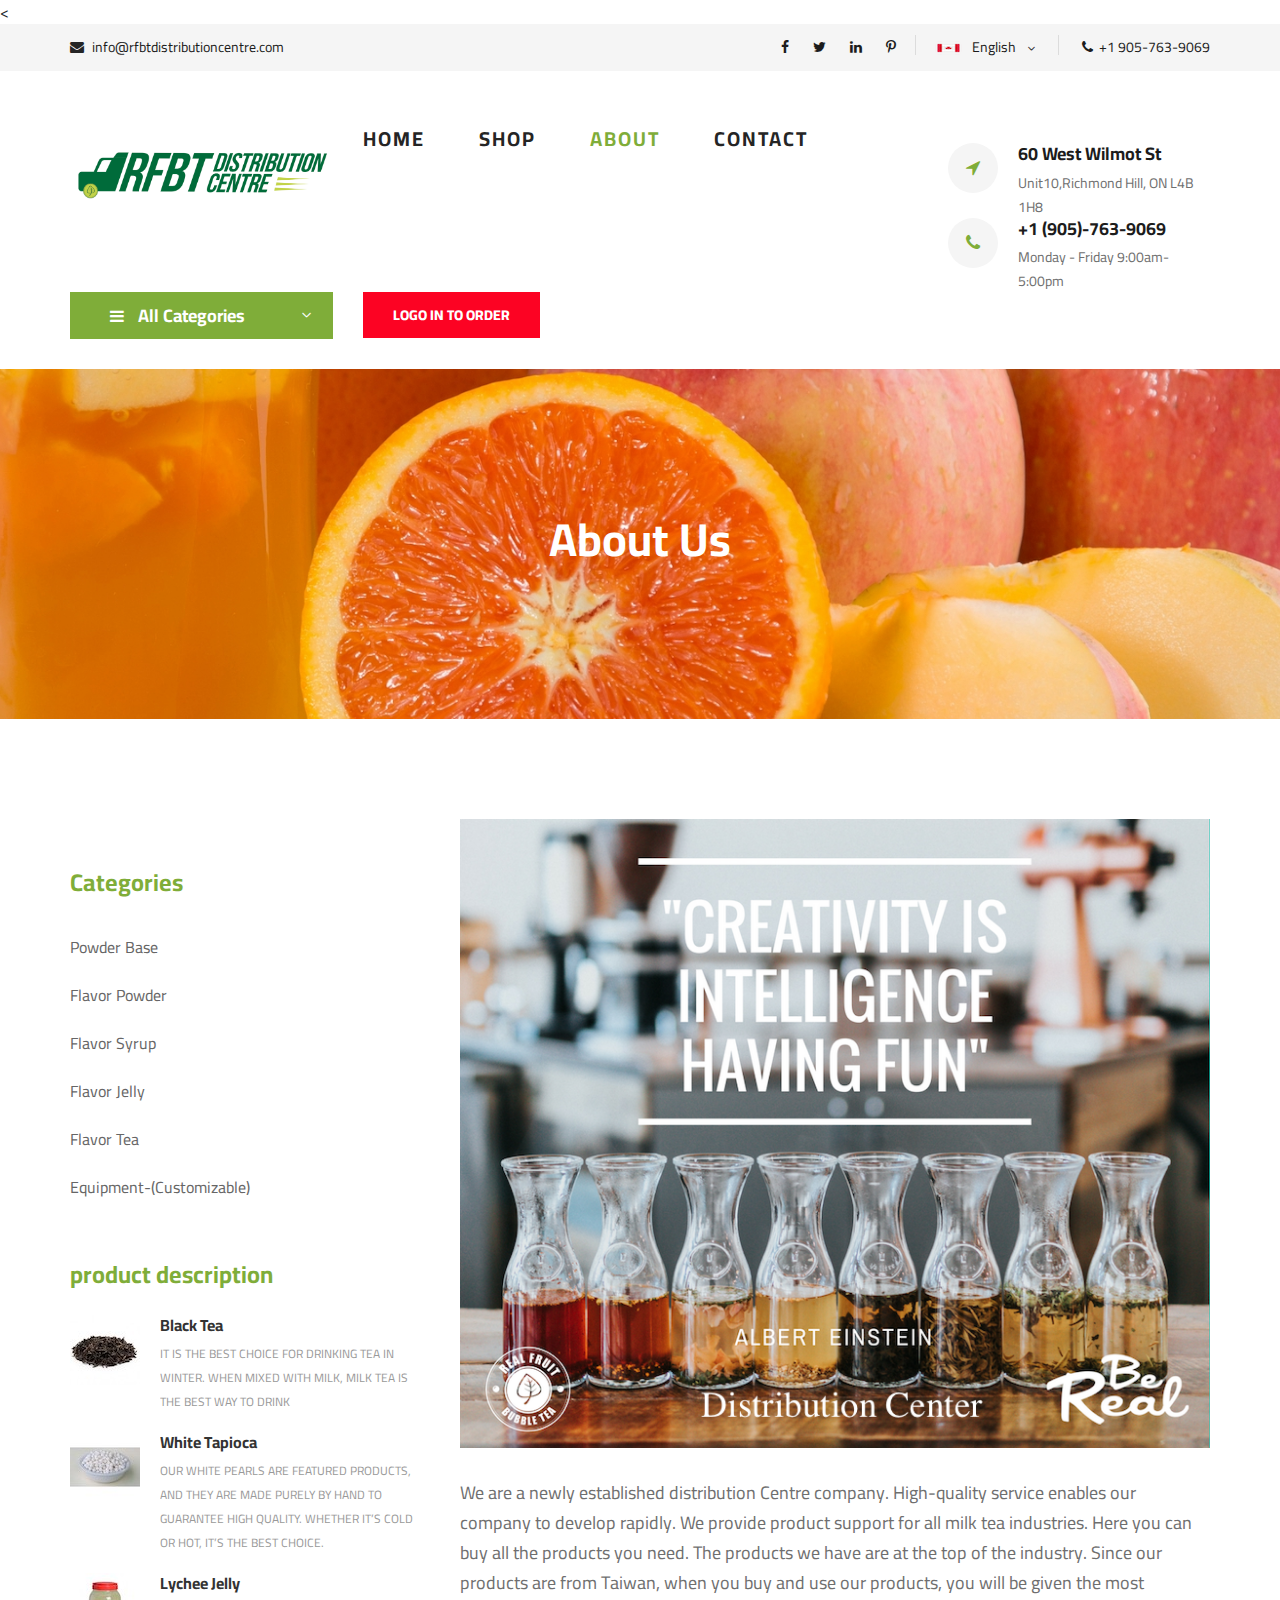
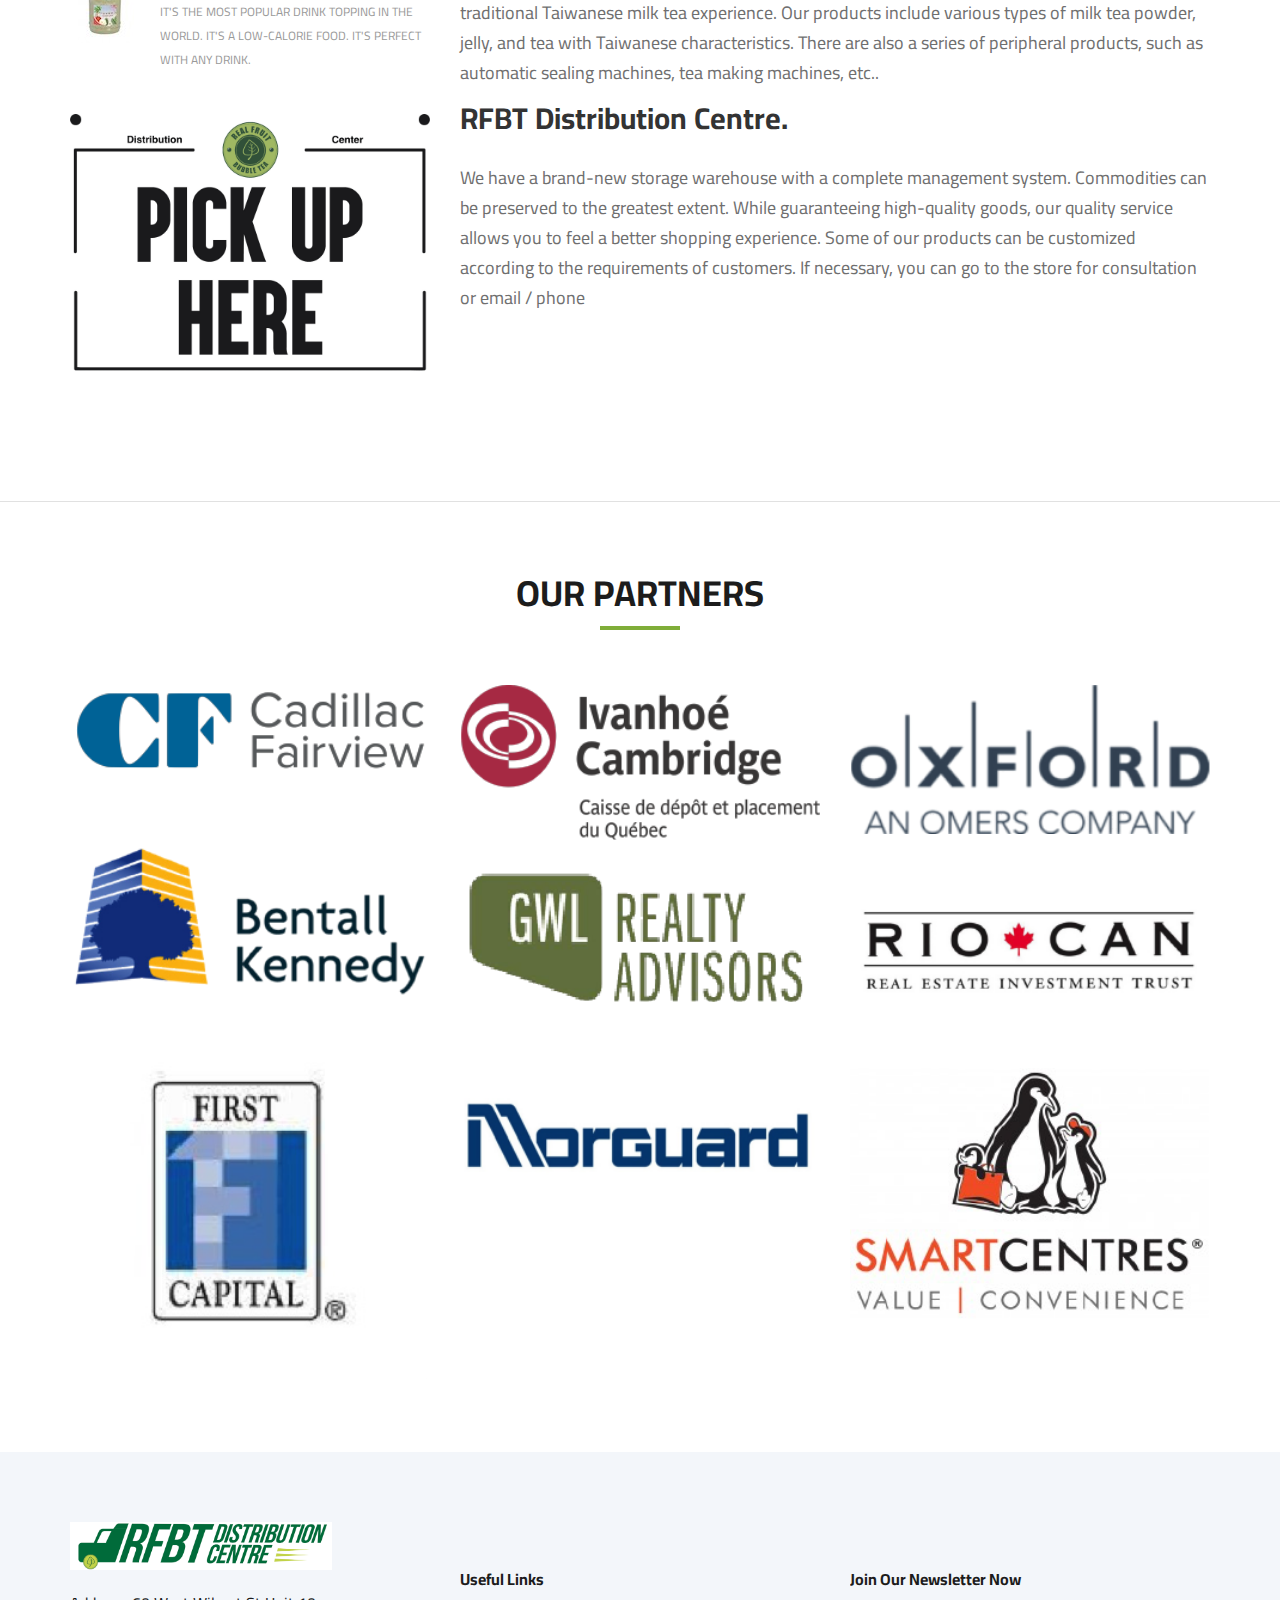
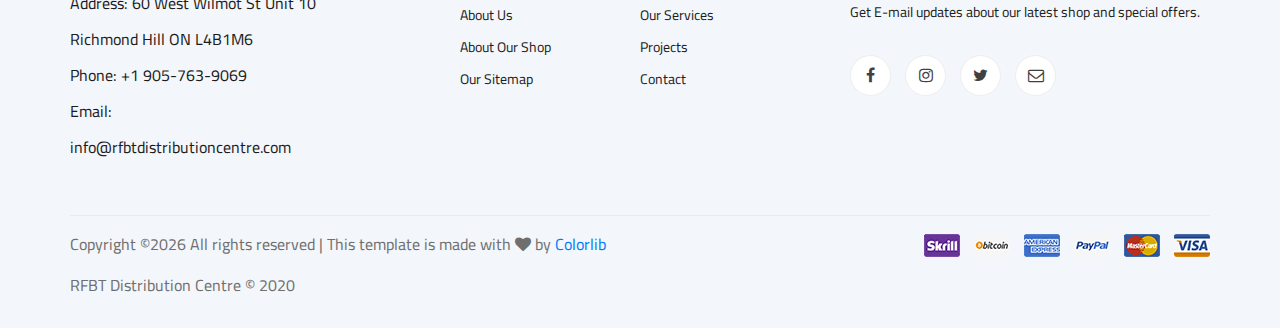
==== about.html @ a7e454bc "add new things" ====
<!DOCTYPE html>
<html lang="en">

<head>
    <meta charset="UTF-8">
    <meta name="description" content="Ogani Template">
    <meta name="keywords" content="Ogani, unica, creative, html">
    <meta name="viewport" content="width=device-width, initial-scale=1.0">
    <meta http-equiv="X-UA-Compatible" content="ie=edge">
    <title>About Us</title>

    <!-- Google Font -->
    <link href="https://fonts.googleapis.com/css2?family=Cairo:wght@200;300;400;600;900&display=swap" rel="stylesheet">
    <link rel="shortcut icon" href="./img/favicon.png">
    <!-- Css Styles -->
    <link rel="stylesheet" href="css/bootstrap.min.css" type="text/css">
    <link rel="stylesheet" href="css/font-awesome.min.css" type="text/css">
    <link rel="stylesheet" href="css/elegant-icons.css" type="text/css">
    <link rel="stylesheet" href="css/nice-select.css" type="text/css">
    <link rel="stylesheet" href="css/jquery-ui.min.css" type="text/css">
    <link rel="stylesheet" href="css/owl.carousel.min.css" type="text/css">
    <link rel="stylesheet" href="css/slicknav.min.css" type="text/css">
    <link rel="stylesheet" href="css/style.css" type="text/css">
</head>

<body>
<!-- Page Preloder -->
<div id="preloder">
    <div class="loader"></div>
</div>

<!-- Humberger Begin -->
< <div class="TopBar"></div>
<div class="humberger__menu__wrapper">
    <div class="humberger__menu__logo">
        <a href="#"><img src="img/Newlogo2.png" alt=""></a>
    </div>
    <!--        <div class="humberger__menu__cart">-->
    <!--            <ul>-->
    <!--                <li><a href="#"><i class="fa fa-heart"></i> <span>1</span></a></li>-->
    <!--                <li><a href="#"><i class="fa fa-shopping-bag"></i> <span>3</span></a></li>-->
    <!--            </ul>-->
    <!--            <div class="header__cart__price">item: <span>$0.00</span></div>-->
    <!--        </div>-->
    <div class="humberger__menu__widget">
        <div class="header__top__right__language">
            <img src="img/canada.png" alt="">
            <div>English</div>
            <!--                <span class="arrow_carrot-down"></span>-->
            <ul>
            </ul>
        </div>
        <div class="header__top__right__auth">
            <a href="tel:+1 905-763-9069"><i class="fa fa-phone"></i>+1 905-763-9069</a>
        </div>
        <div class="header__top__right__auth">
            <a href="#"><i class="fa fa-location-arrow"></i>60 West Wilmot St, Unit 10
                Richmond Hill, ON L4B 1H8</a>
        </div>
    </div>
    <nav class="humberger__menu__nav mobile-menu">
        <ul>
            <br>
            <li><a href="./index.html">Home</a></li>
            <li><a href="./shop-grid.html">Shop</a>
                <ul class="header__menu__dropdown">
                    <li><a href="./shop-grid.html">Powder Base</a></li>
                    <li><a href="./flavor-powder.html">Flavor Powder</a></li>
                    <li><a href="./flavor-syrup.html">Flavor Syrup</a></li>
                    <li><a href="./flavor-jelly.html">Flavor Jelly</a></li>
                    <li><a href="./flavor-tea.html">Flavor Tea</a></li>
                    <li><a href="./equipment.html">Equipment-(Customizable)</a></li>
                </ul>
            </li>
            <li class="active"><a href="about.html">About</a></li>
            <li><a href="./contact.html">Contact</a></li>
        </ul>
    </nav>
    <div id="mobile-menu-wrap"></div>
    <div class="header__top__right__social">
        <a href="#"><i class="fa fa-facebook"></i></a>
        <a href="#"><i class="fa fa-twitter"></i></a>
        <a href="#"><i class="fa fa-linkedin"></i></a>
        <a href="#"><i class="fa fa-pinterest-p"></i></a>
    </div>
    <div class="humberger__menu__contact">
        <ul>
            <li><i class="fa fa-envelope"></i> info@rfbtdistributioncentre.com</li>
        </ul>
    </div>
</div>
<!-- Humberger End -->

<!-- Header Section Begin -->
<header class="header">
    <div class="header__top">
        <div class="container">
            <div class="row">
                <div class="col-lg-6">
                    <div class="header__top__left">
                        <ul>
                            <a href="mailto:info@rfbtdistributioncentre.com?"><li><i class="fa fa-envelope"></i>
                                info@rfbtdistributioncentre.com</li></a>
                        </ul>
                    </div>
                </div>
                <div class="col-lg-6">
                    <div class="header__top__right">
                        <div class="header__top__right__social">
                            <a href="#"><i class="fa fa-facebook"></i></a>
                            <a href="#"><i class="fa fa-twitter"></i></a>
                            <a href="#"><i class="fa fa-linkedin"></i></a>
                            <a href="#"><i class="fa fa-pinterest-p"></i></a>
                        </div>
                        <div class="header__top__right__language">
                            <img src="img/canada.png" alt="">
                            <div>English</div>
                            <span class="arrow_carrot-down"></span>
                            <ul>
                                <!--                                    <li><a href="#">Chinese</a></li>-->
                                <li><a href="#">English</a></li>
                                <!--                                    <li><a href="#">French</a></li>-->
                            </ul>
                        </div>
                        <div class="header__top__right__auth">
                            <a href="#"><i class="fa fa-phone"></i>+1 905-763-9069</a>
                        </div>
                    </div>
                </div>
            </div>
        </div>
    </div>
    <div class="container">
        <div class="row">
            <div class="col-lg-3">
                <div class="header__logo">
                    <a href="./index.html"><img src="img/Newlogo2.png" alt=""></a>
                </div>
            </div>
            <div class="col-lg-6">
                <nav class="header__menu">
                    <ul>
                        <br>
                        <li><a href="./index.html">Home</a></li>
                        <li><a href="./shop-grid.html">Shop</a>
                            <ul class="header__menu__dropdown">
                                <li><a href="./shop-grid.html">Powder Base</a></li>
                                <li><a href="./flavor-powder.html">Flavor Powder</a></li>
                                <li><a href="./flavor-syrup.html">Flavor Syrup</a></li>
                                <li><a href="./flavor-jelly.html">Flavor Jelly</a></li>
                                <li><a href="./flavor-tea.html">Flavor Tea</a></li>
                                <li><a href="./equipment.html">Equipment-(Customizable)</a></li>
                            </ul>
                        </li>
                        <li class="active"><a href="./about.html">About</a></li>
                        <li><a href="./contact.html">Contact</a></li>
                    </ul>
                </nav>
            </div>
            <div class="col-lg-3">
                <!--                    <div class="header__cart">-->
                <!--                        <ul>-->
                <!--                            <li><a href="#"><i class="fa fa-heart"></i> <span>0</span></a></li>-->
                <!--                            <li><a href="#"><i class="fa fa-shopping-bag"></i> <span>0</span></a></li>-->
                <!--                        </ul>-->
                <!--                        <div class="header__cart__price">item: <span>$0.00</span></div>-->
                <!--                    </div>-->
                <br>
                <br>
                <br>
                <div class="hero__search__phone">
                    <div class="hero__search__phone__icon">
                        <i class="fa fa-location-arrow"></i>
                    </div>
                    <div class="hero__search__phone__text">
                        <h5>60 West Wilmot St</h5>
                        <span>Unit10,Richmond Hill, ON L4B 1H8</span>
                    </div>
                    <div class="hero__search__phone">
                        <div class="hero__search__phone__icon">
                            <i class="fa fa-phone"></i>
                        </div>
                        <div class="hero__search__phone__text">
                            <a href="tel:+1 905-763-9069"><h5>+1 (905)-763-9069</h5></a>
                            <span>Monday - Friday 9:00am-5:00pm</span>
                        </div>
                    </div>
                </div>
            </div>
        </div>
        <div class="humberger__open">
            <i class="fa fa-bars"></i>
        </div>
    </div>
</header>
<!-- Hero Section Begin -->
<section class="hero hero-normal">
    <div class="container">
        <div class="row">
            <div class="col-lg-3">
                <div class="hero__categories">
                    <div class="hero__categories__all">
                        <i class="fa fa-bars"></i>
                        <span>All Categories</span>
                    </div>
                    <ul>
                        <li><a href="./shop-grid.html">Powder Base</a></li>
                        <li><a href="./flavor-powder.html">Flavor Powder</a></li>
                        <li><a href="./flavor-syrup.html">Flavor Syrup</a></li>
                        <li><a href="./flavor-jelly.html">Flavor Jelly</a></li>
                        <li><a href="./flavor-tea.html">Flavor Tea</a></li>
                        <li><a href="./equipment.html">Equipment-(Customizable)</a></li>
                    </ul>
                </div>
            </div>
            <div class="col-lg-9">
                <div class="hero__search">
                    <!--                        <a href="#"><img src="img/teagarnd100.jpg" alt=""></a>-->
                    <!--                        <div class="hero__search__form">-->
                    <!--                            <form action="#">-->
                    <!--                                <div class="hero__search__categories">-->
                    <!--                                    All Categories-->
                    <!--                                    <span class="arrow_carrot-down"></span>-->
                    <!--                                </div>-->
                    <!--                                <input type="text" placeholder="What do yo u need?">-->
                    <!--                                <button type="submit" class="site-btn">SEARCH</button>-->
                    <!--                            </form>-->
                    <!--                        </div>-->
                    <!--                    <div class="hero__search__phone">-->
                    <!--                        <div class="hero__search__phone__icon">-->
                    <!--                            <i class="fa fa-phone"></i>-->
                    <!--                        </div>-->
                    <!--                        <div class="hero__search__phone__text">-->
                    <!--                            <h5>+1 905-763-9069</h5>-->
                    <!--                            <span>Mon-Fri | 9:00-17:00</span>-->
                    <!--                        </div>-->
                    <!--                    </div>-->
                    <div class="hero__search">
                        <a href="http://realfruitbubbleteamerchandise.rfbtpos.com/index.php?route=account/login"><button type="submit" class="site-btn">Logo in to order</button></a>
                    </div>
                </div>
            </div>
        </div>
    </div>
</section>
<!-- Hero Section End -->


<!-- Blog Details Hero Begin -->
<section class="blog-details-hero set-bg" data-setbg="img/blog/details/IMG_7411.jpg">
    <div class="container">
        <div class="row">
            <div class="col-lg-12">
                <div class="blog__details__hero__text">
                    <h2>About Us</h2>
<!--                    <ul>-->
<!--                        <li>By Michael Scofield</li>-->
<!--                        <li>January 14, 2019</li>-->
<!--                        <li>8 Comments</li>-->
<!--                    </ul>-->
                </div>
            </div>
        </div>
    </div>
</section>
<!-- Blog Details Hero End -->

<!-- Blog Details Section Begin -->
<section class="blog-details spad">
    <div class="container">
        <div class="row">
            <div class="col-lg-4 col-md-5 order-md-1 order-2">
                <div class="blog__sidebar">
<!--                    <div class="blog__sidebar__search">-->
<!--                        <form action="#">-->
<!--                            <input type="text" placeholder="Search...">-->
<!--                            <button type="submit"><span class="icon_search"></span></button>-->
<!--                        </form>-->
<!--                    </div>-->
                    <div class="blog__sidebar__item">
                        <h4>Categories</h4>
                        <ul>
                            <li><a href="./shop-grid.html">Powder Base</a></li>
                            <li><a href="./flavor-powder.html">Flavor Powder</a></li>
                            <li><a href="./flavor-syrup.html">Flavor Syrup</a></li>
                            <li><a href="./flavor-jelly.html">Flavor Jelly</a></li>
                            <li><a href="./flavor-tea.html">Flavor Tea</a></li>
                            <li><a href="./equipment.html">Equipment-(Customizable)</a></li>
                        </ul>
                    </div>
                    <div class="blog__sidebar__item">
                        <h4>product description</h4>
                        <div class="blog__sidebar__recent">
                            <a href="#" class="blog__sidebar__recent__item">
                                <div class="blog__sidebar__recent__item__pic">
                                    <img src="img/blog/sidebar/BLACKTEALEAVES-70.jpg" alt="">
                                </div>
                                <div class="blog__sidebar__recent__item__text">
                                    <h6>Black Tea</h6>
<!--                                    <h6>Black Tea <br /> Protect The Liver</h6>-->
                                    <span>It is the best choice for drinking tea in winter. When mixed with milk, milk tea is the best way to drink</span>
                                </div>
                            </a>
                            <a href="#" class="blog__sidebar__recent__item">
                                <div class="blog__sidebar__recent__item__pic">
                                    <img src="img/blog/sidebar/white_tapioca-70.jpg" alt="">
                                </div>
                                <div class="blog__sidebar__recent__item__text">
                                    <h6>White Tapioca</h6>
                                    <span>Our white pearls are featured products, and they are made purely by hand to guarantee high quality. Whether it’s cold or hot, it’s the best choice.</span>
                                </div>
                            </a>
                            <a href="#" class="blog__sidebar__recent__item">
                                <div class="blog__sidebar__recent__item__pic">
                                    <img src="img/blog/sidebar/lychee_jelly-70.jpg" alt="">
                                </div>
                                <div class="blog__sidebar__recent__item__text">
                                    <h6>Lychee Jelly</h6>
                                    <span>It's the most popular drink topping in the world. It's a low-calorie food. It's perfect with any drink.</span>
                                </div>
                            </a>
                            <br>
                            <div>
                                <img src="img/pick-up.jpeg">
                            </div>


                        </div>
                    </div>
                </div>
            </div>
            <div class="col-lg-8 col-md-7 order-md-1 order-1">
                <div class="blog__details__text">
                    <img src="img/blog/details/Creativity.png" alt="">
                    <p>We are a newly established distribution Centre company. High-quality service enables our company to develop rapidly.
                        We provide product support for all milk tea industries. Here you can buy all the products you need.
                        The products we have are at the top of the industry. Since our products are from Taiwan,
                        when you buy and use our products, you will be given the most traditional Taiwanese milk tea experience.
                        Our products include various types of milk tea powder, jelly, and tea with Taiwanese characteristics.
                        There are also a series of peripheral products, such as automatic sealing machines, tea making machines,
                        etc..</p>
                    <h3>RFBT Distribution Centre.</h3>
                    <p>We have a brand-new storage warehouse with a complete management system.
                        Commodities can be preserved to the greatest extent. While guaranteeing high-quality goods, our quality service allows you to feel a better shopping experience.
                        Some of our products can be customized according to the requirements of customers.
                        If necessary, you can go to the store for consultation or email / phone</p>
                </div>
            </div>
        </div>
    </div>
</section>
<!-- Blog Details Section End -->

<!-- Related Blog Section Begin -->
<section class="related-blog spad">
    <div class="container">
        <div class="row">
            <div class="col-lg-12">
                <div class="section-title related-blog-title">
                    <h2>OUR PARTNERS</h2>
                </div>
            </div>
        </div>
        <div class="row">
            <div class="col-lg-4 col-md-4 col-sm-6">
                <div class="blog__item">
                    <div class="blog__item__pic">
                        <img src="img/blog/logo-cf.png" alt="">
                    </div>
                    <br>
                    <br>
                    <br>
                    <div class="blog__item__pic">
                        <img src="img/blog/logo-bentall.png" alt="">
                    </div>
                    <br>
                    <div class="blog__item__pic">
                        <img src="img/blog/logo-first.png" alt="">
                    </div>
                </div>
            </div>
            <div class="col-lg-4 col-md-4 col-sm-6">
                <div class="blog__item">
                    <div class="blog__item__pic">
                        <img src="img/blog/logo-ivan.png" alt="">
                    </div>
                    <br>
                    <div class="blog__item__pic">
                        <img src="img/blog/logo-gwl.png" alt="">
                    </div>
                    <br>
                    <br>
                    <br>
                    <div class="blog__item__pic">
                        <img src="img/blog/logo-mor.png" alt="">
                    </div>
                </div>
            </div>
            <div class="col-lg-4 col-md-4 col-sm-6">
                <div class="blog__item">
                    <div class="blog__item__pic">
                        <img src="img/blog/logo-ox.png" alt="">
                    </div>
                    <br>
                    <br>
                    <br>
                    <div class="blog__item__pic">
                        <img src="img/blog/logo-rio.png" alt="">
                    </div>
                    <br>
                    <br>
                    <br>
                    <div class="blog__item__pic">
                        <img src="img/blog/logo-smart.png" alt="">
                    </div>
                </div>
            </div>
        </div>
    </div>
</section>
<!-- Related Blog Section End -->

<!-- Footer Section Begin -->
<footer class="footer spad">
    <div class="container">
        <div class="row">
            <div class="col-lg-3 col-md-6 col-sm-6">
                <div class="footer__about">
                    <div class="footer__about__logo">
                        <a href="./index.html"><img src="img/Newlogo2.png" alt=""></a>
                    </div>
                    <ul>
                        <li>Address: 60 West Wilmot St  Unit 10 Richmond Hill ON L4B1M6</li>
                        <li>Phone: +1 905-763-9069</li>
                        <li>Email: info@rfbtdistributioncentre.com</li>
                    </ul>
                </div>
            </div>
            <div class="col-lg-4 col-md-6 col-sm-6 offset-lg-1">
                <div class="footer__widget">
                    <br>
                    <br>
                    <h6>Useful Links</h6>
                    <ul>
                        <li><a href="./about.html">About Us</a></li>
                        <li><a href="./shop-grid.html">About Our Shop</a></li>
                        <!--                            <li><a href="#">Delivery infomation</a></li>-->
                        <li><a href="./contact.html">Our Sitemap</a></li>
                    </ul>
                    <ul>
                        <li><a href="./index.html">Our Services</a></li>
                        <li><a href="./shop-grid.html">Projects</a></li>
                        <li><a href="./contact.html">Contact</a></li>
                    </ul>
                </div>
            </div>
            <div class="col-lg-4 col-md-12">
                <div class="footer__widget">
                    <br>
                    <br>
                    <h6>Join Our Newsletter Now</h6>
                    <p>Get E-mail updates about our latest shop and special offers.</p>
                    <!--                        <form action="#">-->
                    <!--                            <input type="text" placeholder="Enter your mail">-->
                    <!--                            <button type="submit" class="site-btn">Subscribe</button>-->
                    <!--                        </form>-->
                    <div class="footer__widget__social">
                        <a href="#"><i class="fa fa-facebook"></i></a>
                        <a href="#"><i class="fa fa-instagram"></i></a>
                        <a href="#"><i class="fa fa-twitter"></i></a>
                        <a href="mailto:info@rfbtdistributioncentre.com?"><i class="fa fa-envelope-o"></i></a>
                    </div>
                </div>
            </div>
        </div>
        <div class="row">
            <div class="col-lg-12">
                <div class="footer__copyright">
                    <div class="footer__copyright__text"><p><!-- Link back to Colorlib can't be removed. Template is licensed under CC BY 3.0. -->
                        Copyright &copy;<script>document.write(new Date().getFullYear());</script> All rights reserved | This template is made with <i class="fa fa-heart" aria-hidden="true"></i> by <a href="https://colorlib.com" target="_blank">Colorlib</a>
                        <!-- Link back to Colorlib can't be removed. Template is licensed under CC BY 3.0. --></p><p>RFBT Distribution Centre &copy; 2020</p></div>
                    <div class="footer__copyright__payment"><img src="img/payment-item.png" alt=""></div>
                </div>
            </div>
        </div>
    </div>
</footer>
<!-- Footer Section End -->

<!-- Js Plugins -->
<script src="js/jquery-3.3.1.min.js"></script>
<script src="js/bootstrap.min.js"></script>
<script src="js/jquery.nice-select.min.js"></script>
<script src="js/jquery-ui.min.js"></script>
<script src="js/jquery.slicknav.js"></script>
<script src="js/mixitup.min.js"></script>
<script src="js/owl.carousel.min.js"></script>
<script src="js/main.js"></script>



</body>

</html>
---- css/elegant-icons.css ----
@font-face {
	font-family: 'ElegantIcons';
	src:url('../fonts/ElegantIcons.eot');
	src:url('../fonts/ElegantIcons.eot?#iefix') format('embedded-opentype'),
		url('../fonts/ElegantIcons.woff') format('woff'),
		url('../fonts/ElegantIcons.ttf') format('truetype'),
		url('../fonts/ElegantIcons.svg#ElegantIcons') format('svg');
	font-weight: normal;
	font-style: normal;
}

/* Use the following CSS code if you want to use data attributes for inserting your icons */
[data-icon]:before {
	font-family: 'ElegantIcons';
	content: attr(data-icon);
	speak: none;
	font-weight: normal;
	font-variant: normal;
	text-transform: none;
	line-height: 1;
	-webkit-font-smoothing: antialiased;
	-moz-osx-font-smoothing: grayscale;
}

/* Use the following CSS code if you want to have a class per icon */
/*
Instead of a list of all class selectors,
you can use the generic selector below, but it's slower:
[class*="your-class-prefix"] {
*/
.arrow_up, .arrow_down, .arrow_left, .arrow_right, .arrow_left-up, .arrow_right-up, .arrow_right-down, .arrow_left-down, .arrow-up-down, .arrow_up-down_alt, .arrow_left-right_alt, .arrow_left-right, .arrow_expand_alt2, .arrow_expand_alt, .arrow_condense, .arrow_expand, .arrow_move, .arrow_carrot-up, .arrow_carrot-down, .arrow_carrot-left, .arrow_carrot-right, .arrow_carrot-2up, .arrow_carrot-2down, .arrow_carrot-2left, .arrow_carrot-2right, .arrow_carrot-up_alt2, .arrow_carrot-down_alt2, .arrow_carrot-left_alt2, .arrow_carrot-right_alt2, .arrow_carrot-2up_alt2, .arrow_carrot-2down_alt2, .arrow_carrot-2left_alt2, .arrow_carrot-2right_alt2, .arrow_triangle-up, .arrow_triangle-down, .arrow_triangle-left, .arrow_triangle-right, .arrow_triangle-up_alt2, .arrow_triangle-down_alt2, .arrow_triangle-left_alt2, .arrow_triangle-right_alt2, .arrow_back, .icon_minus-06, .icon_plus, .icon_close, .icon_check, .icon_minus_alt2, .icon_plus_alt2, .icon_close_alt2, .icon_check_alt2, .icon_zoom-out_alt, .icon_zoom-in_alt, .icon_search, .icon_box-empty, .icon_box-selected, .icon_minus-box, .icon_plus-box, .icon_box-checked, .icon_circle-empty, .icon_circle-slelected, .icon_stop_alt2, .icon_stop, .icon_pause_alt2, .icon_pause, .icon_menu, .icon_menu-square_alt2, .icon_menu-circle_alt2, .icon_ul, .icon_ol, .icon_adjust-horiz, .icon_adjust-vert, .icon_document_alt, .icon_documents_alt, .icon_pencil, .icon_pencil-edit_alt, .icon_pencil-edit, .icon_folder-alt, .icon_folder-open_alt, .icon_folder-add_alt, .icon_info_alt, .icon_error-oct_alt, .icon_error-circle_alt, .icon_error-triangle_alt, .icon_question_alt2, .icon_question, .icon_comment_alt, .icon_chat_alt, .icon_vol-mute_alt, .icon_volume-low_alt, .icon_volume-high_alt, .icon_quotations, .icon_quotations_alt2, .icon_clock_alt, .icon_lock_alt, .icon_lock-open_alt, .icon_key_alt, .icon_cloud_alt, .icon_cloud-upload_alt, .icon_cloud-download_alt, .icon_image, .icon_images, .icon_lightbulb_alt, .icon_gift_alt, .icon_house_alt, .icon_genius, .icon_mobile, .icon_tablet, .icon_laptop, .icon_desktop, .icon_camera_alt, .icon_mail_alt, .icon_cone_alt, .icon_ribbon_alt, .icon_bag_alt, .icon_creditcard, .icon_cart_alt, .icon_paperclip, .icon_tag_alt, .icon_tags_alt, .icon_trash_alt, .icon_cursor_alt, .icon_mic_alt, .icon_compass_alt, .icon_pin_alt, .icon_pushpin_alt, .icon_map_alt, .icon_drawer_alt, .icon_toolbox_alt, .icon_book_alt, .icon_calendar, .icon_film, .icon_table, .icon_contacts_alt, .icon_headphones, .icon_lifesaver, .icon_piechart, .icon_refresh, .icon_link_alt, .icon_link, .icon_loading, .icon_blocked, .icon_archive_alt, .icon_heart_alt, .icon_star_alt, .icon_star-half_alt, .icon_star, .icon_star-half, .icon_tools, .icon_tool, .icon_cog, .icon_cogs, .arrow_up_alt, .arrow_down_alt, .arrow_left_alt, .arrow_right_alt, .arrow_left-up_alt, .arrow_right-up_alt, .arrow_right-down_alt, .arrow_left-down_alt, .arrow_condense_alt, .arrow_expand_alt3, .arrow_carrot_up_alt, .arrow_carrot-down_alt, .arrow_carrot-left_alt, .arrow_carrot-right_alt, .arrow_carrot-2up_alt, .arrow_carrot-2dwnn_alt, .arrow_carrot-2left_alt, .arrow_carrot-2right_alt, .arrow_triangle-up_alt, .arrow_triangle-down_alt, .arrow_triangle-left_alt, .arrow_triangle-right_alt, .icon_minus_alt, .icon_plus_alt, .icon_close_alt, .icon_check_alt, .icon_zoom-out, .icon_zoom-in, .icon_stop_alt, .icon_menu-square_alt, .icon_menu-circle_alt, .icon_document, .icon_documents, .icon_pencil_alt, .icon_folder, .icon_folder-open, .icon_folder-add, .icon_folder_upload, .icon_folder_download, .icon_info, .icon_error-circle, .icon_error-oct, .icon_error-triangle, .icon_question_alt, .icon_comment, .icon_chat, .icon_vol-mute, .icon_volume-low, .icon_volume-high, .icon_quotations_alt, .icon_clock, .icon_lock, .icon_lock-open, .icon_key, .icon_cloud, .icon_cloud-upload, .icon_cloud-download, .icon_lightbulb, .icon_gift, .icon_house, .icon_camera, .icon_mail, .icon_cone, .icon_ribbon, .icon_bag, .icon_cart, .icon_tag, .icon_tags, .icon_trash, .icon_cursor, .icon_mic, .icon_compass, .icon_pin, .icon_pushpin, .icon_map, .icon_drawer, .icon_toolbox, .icon_book, .icon_contacts, .icon_archive, .icon_heart, .icon_profile, .icon_group, .icon_grid-2x2, .icon_grid-3x3, .icon_music, .icon_pause_alt, .icon_phone, .icon_upload, .icon_download, .social_facebook, .social_twitter, .social_pinterest, .social_googleplus, .social_tumblr, .social_tumbleupon, .social_wordpress, .social_instagram, .social_dribbble, .social_vimeo, .social_linkedin, .social_rss, .social_deviantart, .social_share, .social_myspace, .social_skype, .social_youtube, .social_picassa, .social_googledrive, .social_flickr, .social_blogger, .social_spotify, .social_delicious, .social_facebook_circle, .social_twitter_circle, .social_pinterest_circle, .social_googleplus_circle, .social_tumblr_circle, .social_stumbleupon_circle, .social_wordpress_circle, .social_instagram_circle, .social_dribbble_circle, .social_vimeo_circle, .social_linkedin_circle, .social_rss_circle, .social_deviantart_circle, .social_share_circle, .social_myspace_circle, .social_skype_circle, .social_youtube_circle, .social_picassa_circle, .social_googledrive_alt2, .social_flickr_circle, .social_blogger_circle, .social_spotify_circle, .social_delicious_circle, .social_facebook_square, .social_twitter_square, .social_pinterest_square, .social_googleplus_square, .social_tumblr_square, .social_stumbleupon_square, .social_wordpress_square, .social_instagram_square, .social_dribbble_square, .social_vimeo_square, .social_linkedin_square, .social_rss_square, .social_deviantart_square, .social_share_square, .social_myspace_square, .social_skype_square, .social_youtube_square, .social_picassa_square, .social_googledrive_square, .social_flickr_square, .social_blogger_square, .social_spotify_square, .social_delicious_square, .icon_printer, .icon_calulator, .icon_building, .icon_floppy, .icon_drive, .icon_search-2, .icon_id, .icon_id-2, .icon_puzzle, .icon_like, .icon_dislike, .icon_mug, .icon_currency, .icon_wallet, .icon_pens, .icon_easel, .icon_flowchart, .icon_datareport, .icon_briefcase, .icon_shield, .icon_percent, .icon_globe, .icon_globe-2, .icon_target, .icon_hourglass, .icon_balance, .icon_rook, .icon_printer-alt, .icon_calculator_alt, .icon_building_alt, .icon_floppy_alt, .icon_drive_alt, .icon_search_alt, .icon_id_alt, .icon_id-2_alt, .icon_puzzle_alt, .icon_like_alt, .icon_dislike_alt, .icon_mug_alt, .icon_currency_alt, .icon_wallet_alt, .icon_pens_alt, .icon_easel_alt, .icon_flowchart_alt, .icon_datareport_alt, .icon_briefcase_alt, .icon_shield_alt, .icon_percent_alt, .icon_globe_alt, .icon_clipboard {
	font-family: 'ElegantIcons';
	speak: none;
	font-style: normal;
	font-weight: normal;
	font-variant: normal;
	text-transform: none;
	line-height: 1;
	-webkit-font-smoothing: antialiased;
}
.arrow_up:before {
	content: "\21";
}
.arrow_down:before {
	content: "\22";
}
.arrow_left:before {
	content: "\23";
}
.arrow_right:before {
	content: "\24";
}
.arrow_left-up:before {
	content: "\25";
}
.arrow_right-up:before {
	content: "\26";
}
.arrow_right-down:before {
	content: "\27";
}
.arrow_left-down:before {
	content: "\28";
}
.arrow-up-down:before {
	content: "\29";
}
.arrow_up-down_alt:before {
	content: "\2a";
}
.arrow_left-right_alt:before {
	content: "\2b";
}
.arrow_left-right:before {
	content: "\2c";
}
.arrow_expand_alt2:before {
	content: "\2d";
}
.arrow_expand_alt:before {
	content: "\2e";
}
.arrow_condense:before {
	content: "\2f";
}
.arrow_expand:before {
	content: "\30";
}
.arrow_move:before {
	content: "\31";
}
.arrow_carrot-up:before {
	content: "\32";
}
.arrow_carrot-down:before {
	content: "\33";
}
.arrow_carrot-left:before {
	content: "\34";
}
.arrow_carrot-right:before {
	content: "\35";
}
.arrow_carrot-2up:before {
	content: "\36";
}
.arrow_carrot-2down:before {
	content: "\37";
}
.arrow_carrot-2left:before {
	content: "\38";
}
.arrow_carrot-2right:before {
	content: "\39";
}
.arrow_carrot-up_alt2:before {
	content: "\3a";
}
.arrow_carrot-down_alt2:before {
	content: "\3b";
}
.arrow_carrot-left_alt2:before {
	content: "\3c";
}
.arrow_carrot-right_alt2:before {
	content: "\3d";
}
.arrow_carrot-2up_alt2:before {
	content: "\3e";
}
.arrow_carrot-2down_alt2:before {
	content: "\3f";
}
.arrow_carrot-2left_alt2:before {
	content: "\40";
}
.arrow_carrot-2right_alt2:before {
	content: "\41";
}
.arrow_triangle-up:before {
	content: "\42";
}
.arrow_triangle-down:before {
	content: "\43";
}
.arrow_triangle-left:before {
	content: "\44";
}
.arrow_triangle-right:before {
	content: "\45";
}
.arrow_triangle-up_alt2:before {
	content: "\46";
}
.arrow_triangle-down_alt2:before {
	content: "\47";
}
.arrow_triangle-left_alt2:before {
	content: "\48";
}
.arrow_triangle-right_alt2:before {
	content: "\49";
}
.arrow_back:before {
	content: "\4a";
}
.icon_minus-06:before {
	content: "\4b";
}
.icon_plus:before {
	content: "\4c";
}
.icon_close:before {
	content: "\4d";
}
.icon_check:before {
	content: "\4e";
}
.icon_minus_alt2:before {
	content: "\4f";
}
.icon_plus_alt2:before {
	content: "\50";
}
.icon_close_alt2:before {
	content: "\51";
}
.icon_check_alt2:before {
	content: "\52";
}
.icon_zoom-out_alt:before {
	content: "\53";
}
.icon_zoom-in_alt:before {
	content: "\54";
}
.icon_search:before {
	content: "\55";
}
.icon_box-empty:before {
	content: "\56";
}
.icon_box-selected:before {
	content: "\57";
}
.icon_minus-box:before {
	content: "\58";
}
.icon_plus-box:before {
	content: "\59";
}
.icon_box-checked:before {
	content: "\5a";
}
.icon_circle-empty:before {
	content: "\5b";
}
.icon_circle-slelected:before {
	content: "\5c";
}
.icon_stop_alt2:before {
	content: "\5d";
}
.icon_stop:before {
	content: "\5e";
}
.icon_pause_alt2:before {
	content: "\5f";
}
.icon_pause:before {
	content: "\60";
}
.icon_menu:before {
	content: "\61";
}
.icon_menu-square_alt2:before {
	content: "\62";
}
.icon_menu-circle_alt2:before {
	content: "\63";
}
.icon_ul:before {
	content: "\64";
}
.icon_ol:before {
	content: "\65";
}
.icon_adjust-horiz:before {
	content: "\66";
}
.icon_adjust-vert:before {
	content: "\67";
}
.icon_document_alt:before {
	content: "\68";
}
.icon_documents_alt:before {
	content: "\69";
}
.icon_pencil:before {
	content: "\6a";
}
.icon_pencil-edit_alt:before {
	content: "\6b";
}
.icon_pencil-edit:before {
	content: "\6c";
}
.icon_folder-alt:before {
	content: "\6d";
}
.icon_folder-open_alt:before {
	content: "\6e";
}
.icon_folder-add_alt:before {
	content: "\6f";
}
.icon_info_alt:before {
	content: "\70";
}
.icon_error-oct_alt:before {
	content: "\71";
}
.icon_error-circle_alt:before {
	content: "\72";
}
.icon_error-triangle_alt:before {
	content: "\73";
}
.icon_question_alt2:before {
	content: "\74";
}
.icon_question:before {
	content: "\75";
}
.icon_comment_alt:before {
	content: "\76";
}
.icon_chat_alt:before {
	content: "\77";
}
.icon_vol-mute_alt:before {
	content: "\78";
}
.icon_volume-low_alt:before {
	content: "\79";
}
.icon_volume-high_alt:before {
	content: "\7a";
}
.icon_quotations:before {
	content: "\7b";
}
.icon_quotations_alt2:before {
	content: "\7c";
}
.icon_clock_alt:before {
	content: "\7d";
}
.icon_lock_alt:before {
	content: "\7e";
}
.icon_lock-open_alt:before {
	content: "\e000";
}
.icon_key_alt:before {
	content: "\e001";
}
.icon_cloud_alt:before {
	content: "\e002";
}
.icon_cloud-upload_alt:before {
	content: "\e003";
}
.icon_cloud-download_alt:before {
	content: "\e004";
}
.icon_image:before {
	content: "\e005";
}
.icon_images:before {
	content: "\e006";
}
.icon_lightbulb_alt:before {
	content: "\e007";
}
.icon_gift_alt:before {
	content: "\e008";
}
.icon_house_alt:before {
	content: "\e009";
}
.icon_genius:before {
	content: "\e00a";
}
.icon_mobile:before {
	content: "\e00b";
}
.icon_tablet:before {
	content: "\e00c";
}
.icon_laptop:before {
	content: "\e00d";
}
.icon_desktop:before {
	content: "\e00e";
}
.icon_camera_alt:before {
	content: "\e00f";
}
.icon_mail_alt:before {
	content: "\e010";
}
.icon_cone_alt:before {
	content: "\e011";
}
.icon_ribbon_alt:before {
	content: "\e012";
}
.icon_bag_alt:before {
	content: "\e013";
}
.icon_creditcard:before {
	content: "\e014";
}
.icon_cart_alt:before {
	content: "\e015";
}
.icon_paperclip:before {
	content: "\e016";
}
.icon_tag_alt:before {
	content: "\e017";
}
.icon_tags_alt:before {
	content: "\e018";
}
.icon_trash_alt:before {
	content: "\e019";
}
.icon_cursor_alt:before {
	content: "\e01a";
}
.icon_mic_alt:before {
	content: "\e01b";
}
.icon_compass_alt:before {
	content: "\e01c";
}
.icon_pin_alt:before {
	content: "\e01d";
}
.icon_pushpin_alt:before {
	content: "\e01e";
}
.icon_map_alt:before {
	content: "\e01f";
}
.icon_drawer_alt:before {
	content: "\e020";
}
.icon_toolbox_alt:before {
	content: "\e021";
}
.icon_book_alt:before {
	content: "\e022";
}
.icon_calendar:before {
	content: "\e023";
}
.icon_film:before {
	content: "\e024";
}
.icon_table:before {
	content: "\e025";
}
.icon_contacts_alt:before {
	content: "\e026";
}
.icon_headphones:before {
	content: "\e027";
}
.icon_lifesaver:before {
	content: "\e028";
}
.icon_piechart:before {
	content: "\e029";
}
.icon_refresh:before {
	content: "\e02a";
}
.icon_link_alt:before {
	content: "\e02b";
}
.icon_link:before {
	content: "\e02c";
}
.icon_loading:before {
	content: "\e02d";
}
.icon_blocked:before {
	content: "\e02e";
}
.icon_archive_alt:before {
	content: "\e02f";
}
.icon_heart_alt:before {
	content: "\e030";
}
.icon_star_alt:before {
	content: "\e031";
}
.icon_star-half_alt:before {
	content: "\e032";
}
.icon_star:before {
	content: "\e033";
}
.icon_star-half:before {
	content: "\e034";
}
.icon_tools:before {
	content: "\e035";
}
.icon_tool:before {
	content: "\e036";
}
.icon_cog:before {
	content: "\e037";
}
.icon_cogs:before {
	content: "\e038";
}
.arrow_up_alt:before {
	content: "\e039";
}
.arrow_down_alt:before {
	content: "\e03a";
}
.arrow_left_alt:before {
	content: "\e03b";
}
.arrow_right_alt:before {
	content: "\e03c";
}
.arrow_left-up_alt:before {
	content: "\e03d";
}
.arrow_right-up_alt:before {
	content: "\e03e";
}
.arrow_right-down_alt:before {
	content: "\e03f";
}
.arrow_left-down_alt:before {
	content: "\e040";
}
.arrow_condense_alt:before {
	content: "\e041";
}
.arrow_expand_alt3:before {
	content: "\e042";
}
.arrow_carrot_up_alt:before {
	content: "\e043";
}
.arrow_carrot-down_alt:before {
	content: "\e044";
}
.arrow_carrot-left_alt:before {
	content: "\e045";
}
.arrow_carrot-right_alt:before {
	content: "\e046";
}
.arrow_carrot-2up_alt:before {
	content: "\e047";
}
.arrow_carrot-2dwnn_alt:before {
	content: "\e048";
}
.arrow_carrot-2left_alt:before {
	content: "\e049";
}
.arrow_carrot-2right_alt:before {
	content: "\e04a";
}
.arrow_triangle-up_alt:before {
	content: "\e04b";
}
.arrow_triangle-down_alt:before {
	content: "\e04c";
}
.arrow_triangle-left_alt:before {
	content: "\e04d";
}
.arrow_triangle-right_alt:before {
	content: "\e04e";
}
.icon_minus_alt:before {
	content: "\e04f";
}
.icon_plus_alt:before {
	content: "\e050";
}
.icon_close_alt:before {
	content: "\e051";
}
.icon_check_alt:before {
	content: "\e052";
}
.icon_zoom-out:before {
	content: "\e053";
}
.icon_zoom-in:before {
	content: "\e054";
}
.icon_stop_alt:before {
	content: "\e055";
}
.icon_menu-square_alt:before {
	content: "\e056";
}
.icon_menu-circle_alt:before {
	content: "\e057";
}
.icon_document:before {
	content: "\e058";
}
.icon_documents:before {
	content: "\e059";
}
.icon_pencil_alt:before {
	content: "\e05a";
}
.icon_folder:before {
	content: "\e05b";
}
.icon_folder-open:before {
	content: "\e05c";
}
.icon_folder-add:before {
	content: "\e05d";
}
.icon_folder_upload:before {
	content: "\e05e";
}
.icon_folder_download:before {
	content: "\e05f";
}
.icon_info:before {
	content: "\e060";
}
.icon_error-circle:before {
	content: "\e061";
}
.icon_error-oct:before {
	content: "\e062";
}
.icon_error-triangle:before {
	content: "\e063";
}
.icon_question_alt:before {
	content: "\e064";
}
.icon_comment:before {
	content: "\e065";
}
.icon_chat:before {
	content: "\e066";
}
.icon_vol-mute:before {
	content: "\e067";
}
.icon_volume-low:before {
	content: "\e068";
}
.icon_volume-high:before {
	content: "\e069";
}
.icon_quotations_alt:before {
	content: "\e06a";
}
.icon_clock:before {
	content: "\e06b";
}
.icon_lock:before {
	content: "\e06c";
}
.icon_lock-open:before {
	content: "\e06d";
}
.icon_key:before {
	content: "\e06e";
}
.icon_cloud:before {
	content: "\e06f";
}
.icon_cloud-upload:before {
	content: "\e070";
}
.icon_cloud-download:before {
	content: "\e071";
}
.icon_lightbulb:before {
	content: "\e072";
}
.icon_gift:before {
	content: "\e073";
}
.icon_house:before {
	content: "\e074";
}
.icon_camera:before {
	content: "\e075";
}
.icon_mail:before {
	content: "\e076";
}
.icon_cone:before {
	content: "\e077";
}
.icon_ribbon:before {
	content: "\e078";
}
.icon_bag:before {
	content: "\e079";
}
.icon_cart:before {
	content: "\e07a";
}
.icon_tag:before {
	content: "\e07b";
}
.icon_tags:before {
	content: "\e07c";
}
.icon_trash:before {
	content: "\e07d";
}
.icon_cursor:before {
	content: "\e07e";
}
.icon_mic:before {
	content: "\e07f";
}
.icon_compass:before {
	content: "\e080";
}
.icon_pin:before {
	content: "\e081";
}
.icon_pushpin:before {
	content: "\e082";
}
.icon_map:before {
	content: "\e083";
}
.icon_drawer:before {
	content: "\e084";
}
.icon_toolbox:before {
	content: "\e085";
}
.icon_book:before {
	content: "\e086";
}
.icon_contacts:before {
	content: "\e087";
}
.icon_archive:before {
	content: "\e088";
}
.icon_heart:before {
	content: "\e089";
}
.icon_profile:before {
	content: "\e08a";
}
.icon_group:before {
	content: "\e08b";
}
.icon_grid-2x2:before {
	content: "\e08c";
}
.icon_grid-3x3:before {
	content: "\e08d";
}
.icon_music:before {
	content: "\e08e";
}
.icon_pause_alt:before {
	content: "\e08f";
}
.icon_phone:before {
	content: "\e090";
}
.icon_upload:before {
	content: "\e091";
}
.icon_download:before {
	content: "\e092";
}
.social_facebook:before {
	content: "\e093";
}
.social_twitter:before {
	content: "\e094";
}
.social_pinterest:before {
	content: "\e095";
}
.social_googleplus:before {
	content: "\e096";
}
.social_tumblr:before {
	content: "\e097";
}
.social_tumbleupon:before {
	content: "\e098";
}
.social_wordpress:before {
	content: "\e099";
}
.social_instagram:before {
	content: "\e09a";
}
.social_dribbble:before {
	content: "\e09b";
}
.social_vimeo:before {
	content: "\e09c";
}
.social_linkedin:before {
	content: "\e09d";
}
.social_rss:before {
	content: "\e09e";
}
.social_deviantart:before {
	content: "\e09f";
}
.social_share:before {
	content: "\e0a0";
}
.social_myspace:before {
	content: "\e0a1";
}
.social_skype:before {
	content: "\e0a2";
}
.social_youtube:before {
	content: "\e0a3";
}
.social_picassa:before {
	content: "\e0a4";
}
.social_googledrive:before {
	content: "\e0a5";
}
.social_flickr:before {
	content: "\e0a6";
}
.social_blogger:before {
	content: "\e0a7";
}
.social_spotify:before {
	content: "\e0a8";
}
.social_delicious:before {
	content: "\e0a9";
}
.social_facebook_circle:before {
	content: "\e0aa";
}
.social_twitter_circle:before {
	content: "\e0ab";
}
.social_pinterest_circle:before {
	content: "\e0ac";
}
.social_googleplus_circle:before {
	content: "\e0ad";
}
.social_tumblr_circle:before {
	content: "\e0ae";
}
.social_stumbleupon_circle:before {
	content: "\e0af";
}
.social_wordpress_circle:before {
	content: "\e0b0";
}
.social_instagram_circle:before {
	content: "\e0b1";
}
.social_dribbble_circle:before {
	content: "\e0b2";
}
.social_vimeo_circle:before {
	content: "\e0b3";
}
.social_linkedin_circle:before {
	content: "\e0b4";
}
.social_rss_circle:before {
	content: "\e0b5";
}
.social_deviantart_circle:before {
	content: "\e0b6";
}
.social_share_circle:before {
	content: "\e0b7";
}
.social_myspace_circle:before {
	content: "\e0b8";
}
.social_skype_circle:before {
	content: "\e0b9";
}
.social_youtube_circle:before {
	content: "\e0ba";
}
.social_picassa_circle:before {
	content: "\e0bb";
}
.social_googledrive_alt2:before {
	content: "\e0bc";
}
.social_flickr_circle:before {
	content: "\e0bd";
}
.social_blogger_circle:before {
	content: "\e0be";
}
.social_spotify_circle:before {
	content: "\e0bf";
}
.social_delicious_circle:before {
	content: "\e0c0";
}
.social_facebook_square:before {
	content: "\e0c1";
}
.social_twitter_square:before {
	content: "\e0c2";
}
.social_pinterest_square:before {
	content: "\e0c3";
}
.social_googleplus_square:before {
	content: "\e0c4";
}
.social_tumblr_square:before {
	content: "\e0c5";
}
.social_stumbleupon_square:before {
	content: "\e0c6";
}
.social_wordpress_square:before {
	content: "\e0c7";
}
.social_instagram_square:before {
	content: "\e0c8";
}
.social_dribbble_square:before {
	content: "\e0c9";
}
.social_vimeo_square:before {
	content: "\e0ca";
}
.social_linkedin_square:before {
	content: "\e0cb";
}
.social_rss_square:before {
	content: "\e0cc";
}
.social_deviantart_square:before {
	content: "\e0cd";
}
.social_share_square:before {
	content: "\e0ce";
}
.social_myspace_square:before {
	content: "\e0cf";
}
.social_skype_square:before {
	content: "\e0d0";
}
.social_youtube_square:before {
	content: "\e0d1";
}
.social_picassa_square:before {
	content: "\e0d2";
}
.social_googledrive_square:before {
	content: "\e0d3";
}
.social_flickr_square:before {
	content: "\e0d4";
}
.social_blogger_square:before {
	content: "\e0d5";
}
.social_spotify_square:before {
	content: "\e0d6";
}
.social_delicious_square:before {
	content: "\e0d7";
}
.icon_printer:before {
	content: "\e103";
}
.icon_calulator:before {
	content: "\e0ee";
}
.icon_building:before {
	content: "\e0ef";
}
.icon_floppy:before {
	content: "\e0e8";
}
.icon_drive:before {
	content: "\e0ea";
}
.icon_search-2:before {
	content: "\e101";
}
.icon_id:before {
	content: "\e107";
}
.icon_id-2:before {
	content: "\e108";
}
.icon_puzzle:before {
	content: "\e102";
}
.icon_like:before {
	content: "\e106";
}
.icon_dislike:before {
	content: "\e0eb";
}
.icon_mug:before {
	content: "\e105";
}
.icon_currency:before {
	content: "\e0ed";
}
.icon_wallet:before {
	content: "\e100";
}
.icon_pens:before {
	content: "\e104";
}
.icon_easel:before {
	content: "\e0e9";
}
.icon_flowchart:before {
	content: "\e109";
}
.icon_datareport:before {
	content: "\e0ec";
}
.icon_briefcase:before {
	content: "\e0fe";
}
.icon_shield:before {
	content: "\e0f6";
}
.icon_percent:before {
	content: "\e0fb";
}
.icon_globe:before {
	content: "\e0e2";
}
.icon_globe-2:before {
	content: "\e0e3";
}
.icon_target:before {
	content: "\e0f5";
}
.icon_hourglass:before {
	content: "\e0e1";
}
.icon_balance:before {
	content: "\e0ff";
}
.icon_rook:before {
	content: "\e0f8";
}
.icon_printer-alt:before {
	content: "\e0fa";
}
.icon_calculator_alt:before {
	content: "\e0e7";
}
.icon_building_alt:before {
	content: "\e0fd";
}
.icon_floppy_alt:before {
	content: "\e0e4";
}
.icon_drive_alt:before {
	content: "\e0e5";
}
.icon_search_alt:before {
	content: "\e0f7";
}
.icon_id_alt:before {
	content: "\e0e0";
}
.icon_id-2_alt:before {
	content: "\e0fc";
}
.icon_puzzle_alt:before {
	content: "\e0f9";
}
.icon_like_alt:before {
	content: "\e0dd";
}
.icon_dislike_alt:before {
	content: "\e0f1";
}
.icon_mug_alt:before {
	content: "\e0dc";
}
.icon_currency_alt:before {
	content: "\e0f3";
}
.icon_wallet_alt:before {
	content: "\e0d8";
}
.icon_pens_alt:before {
	content: "\e0db";
}
.icon_easel_alt:before {
	content: "\e0f0";
}
.icon_flowchart_alt:before {
	content: "\e0df";
}
.icon_datareport_alt:before {
	content: "\e0f2";
}
.icon_briefcase_alt:before {
	content: "\e0f4";
}
.icon_shield_alt:before {
	content: "\e0d9";
}
.icon_percent_alt:before {
	content: "\e0da";
}
.icon_globe_alt:before {
	content: "\e0de";
}
.icon_clipboard:before {
	content: "\e0e6";
}


	.glyph {
		float: left;
		text-align: center;
		padding: .75em;
		margin: .4em 1.5em .75em 0;
		width: 6em;
text-shadow: none;
	}
        .glyph_big {
        font-size: 128px;
        color: #59c5dc;
        float: left;
        margin-right: 20px;
        }

        .glyph div { padding-bottom: 10px;}

	.glyph input {
		font-family: consolas, monospace;
		font-size: 12px;
		width: 100%;
		text-align: center;
		border: 0;
		box-shadow: 0 0 0 1px #ccc;
		padding: .2em;
                -moz-border-radius: 5px;
                -webkit-border-radius: 5px;
	}
	.centered {
		margin-left: auto;
		margin-right: auto;
	}
	.glyph .fs1 {
		font-size: 2em;
	}
---- css/nice-select.css ----
.nice-select {
  -webkit-tap-highlight-color: transparent;
  background-color: #fff;
  border-radius: 5px;
  border: solid 1px #e8e8e8;
  box-sizing: border-box;
  clear: both;
  cursor: pointer;
  display: block;
  float: left;
  font-family: inherit;
  font-size: 14px;
  font-weight: normal;
  height: 42px;
  line-height: 40px;
  outline: none;
  padding-left: 18px;
  padding-right: 30px;
  position: relative;
  text-align: left !important;
  -webkit-transition: all 0.2s ease-in-out;
  transition: all 0.2s ease-in-out;
  -webkit-user-select: none;
     -moz-user-select: none;
      -ms-user-select: none;
          user-select: none;
  white-space: nowrap;
  width: auto; }
  .nice-select:hover {
    border-color: #dbdbdb; }
  .nice-select:active, .nice-select.open, .nice-select:focus {
    border-color: #999; }
  .nice-select:after {
    border-bottom: 2px solid #999;
    border-right: 2px solid #999;
    content: '';
    display: block;
    height: 5px;
    margin-top: -4px;
    pointer-events: none;
    position: absolute;
    right: 12px;
    top: 50%;
    -webkit-transform-origin: 66% 66%;
        -ms-transform-origin: 66% 66%;
            transform-origin: 66% 66%;
    -webkit-transform: rotate(45deg);
        -ms-transform: rotate(45deg);
            transform: rotate(45deg);
    -webkit-transition: all 0.15s ease-in-out;
    transition: all 0.15s ease-in-out;
    width: 5px; }
  .nice-select.open:after {
    -webkit-transform: rotate(-135deg);
        -ms-transform: rotate(-135deg);
            transform: rotate(-135deg); }
  .nice-select.open .list {
    opacity: 1;
    pointer-events: auto;
    -webkit-transform: scale(1) translateY(0);
        -ms-transform: scale(1) translateY(0);
            transform: scale(1) translateY(0); }
  .nice-select.disabled {
    border-color: #ededed;
    color: #999;
    pointer-events: none; }
    .nice-select.disabled:after {
      border-color: #cccccc; }
  .nice-select.wide {
    width: 100%; }
    .nice-select.wide .list {
      left: 0 !important;
      right: 0 !important; }
  .nice-select.right {
    float: right; }
    .nice-select.right .list {
      left: auto;
      right: 0; }
  .nice-select.small {
    font-size: 12px;
    height: 36px;
    line-height: 34px; }
    .nice-select.small:after {
      height: 4px;
      width: 4px; }
    .nice-select.small .option {
      line-height: 34px;
      min-height: 34px; }
  .nice-select .list {
    background-color: #fff;
    border-radius: 5px;
    box-shadow: 0 0 0 1px rgba(68, 68, 68, 0.11);
    box-sizing: border-box;
    margin-top: 4px;
    opacity: 0;
    overflow: hidden;
    padding: 0;
    pointer-events: none;
    position: absolute;
    top: 100%;
    left: 0;
    -webkit-transform-origin: 50% 0;
        -ms-transform-origin: 50% 0;
            transform-origin: 50% 0;
    -webkit-transform: scale(0.75) translateY(-21px);
        -ms-transform: scale(0.75) translateY(-21px);
            transform: scale(0.75) translateY(-21px);
    -webkit-transition: all 0.2s cubic-bezier(0.5, 0, 0, 1.25), opacity 0.15s ease-out;
    transition: all 0.2s cubic-bezier(0.5, 0, 0, 1.25), opacity 0.15s ease-out;
    z-index: 9; }
    .nice-select .list:hover .option:not(:hover) {
      background-color: transparent !important; }
  .nice-select .option {
    cursor: pointer;
    font-weight: 400;
    line-height: 40px;
    list-style: none;
    min-height: 40px;
    outline: none;
    padding-left: 18px;
    padding-right: 29px;
    text-align: left;
    -webkit-transition: all 0.2s;
    transition: all 0.2s; }
    .nice-select .option:hover, .nice-select .option.focus, .nice-select .option.selected.focus {
      background-color: #f6f6f6; }
    .nice-select .option.selected {
      font-weight: bold; }
    .nice-select .option.disabled {
      background-color: transparent;
      color: #999;
      cursor: default; }

.no-csspointerevents .nice-select .list {
  display: none; }

.no-csspointerevents .nice-select.open .list {
  display: block; }
---- css/style.css ----
/******************************************************************
  Template Name: Ogani
  Description:  Ogani eCommerce  HTML Template
  Author: Colorlib
  Author URI: https://colorlib.com
  Version: 1.0
  Created: Colorlib
******************************************************************/

/*------------------------------------------------------------------
[Table of contents]

1.  Template default CSS
	1.1	Variables
	1.2	Mixins
	1.3	Flexbox
	1.4	Reset
2.  Helper Css
3.  Header Section
4.  Hero Section
5.  Service Section
6.  Categories Section
7.  Featured Section
8.  Latest Product Section
9.  Contact
10.  Footer Style
-------------------------------------------------------------------*/

/*----------------------------------------*/
/* Template default CSS
/*----------------------------------------*/

html,
body {
	height: 100%;
	font-family: "Cairo", sans-serif;
	-webkit-font-smoothing: antialiased;
	font-smoothing: antialiased;
}

h1,
h2,
h3,
h4,
h5,
h6 {
	margin: 0;
	color: #111111;
	font-weight: 400;
	font-family: "Cairo", sans-serif;
}

h1 {
	font-size: 70px;
}

h2 {
	font-size: 36px;
}

h3 {
	font-size: 30px;
}

h4 {
	font-size: 24px;
}

h5 {
	font-size: 18px;
}

h6 {
	font-size: 16px;
}

p {
	font-size: 16px;
	font-family: "Cairo", sans-serif;
	color: #6f6f6f;
	font-weight: 400;
	line-height: 26px;
	margin: 0 0 15px 0;
}

img {
	max-width: 100%;
}

input:focus,
select:focus,
button:focus,
textarea:focus {
	outline: none;
}

a:hover,
a:focus {
	text-decoration: none;
	outline: none;
	color: #ffffff;
}

ul,
ol {
	padding: 0;
	margin: 0;
}

/*---------------------
  Helper CSS
-----------------------*/

.section-title {
	margin-bottom: 50px;
	text-align: center;
}

.section-title h2 {
	color: #1c1c1c;
	font-weight: 700;
	position: relative;
}

.section-title h2:after {
	position: absolute;
	left: 0;
	bottom: -15px;
	right: 0;
	height: 4px;
	width: 80px;
	background: #7fad39;
	content: "";
	margin: 0 auto;
}

.set-bg {
	background-repeat: no-repeat;
	background-size: cover;
	background-position: top center;
}

.spad {
	padding-top: 100px;
	padding-bottom: 100px;
}

.text-white h1,
.text-white h2,
.text-white h3,
.text-white h4,
.text-white h5,
.text-white h6,
.text-white p,
.text-white span,
.text-white li,
.text-white a {
	color: #fff;
}

/* buttons */

.primary-btn {
	display: inline-block;
	font-size: 14px;
	padding: 10px 28px 10px;
	color: #ffffff;
	text-transform: uppercase;
	font-weight: 700;
	background: #7fad39;
	letter-spacing: 2px;
}

.site-btn {
	font-size: 14px;
	color: #ffffff;
	font-weight: 800;
	text-transform: uppercase;
	display: inline-block;
	padding: 13px 30px 12px;
	background: #fc0323;
	border: none;
}

/* Preloder */

#preloder {
	position: fixed;
	width: 100%;
	height: 100%;
	top: 0;
	left: 0;
	z-index: 999999;
	background: #ffffff;
}

.loader {
	width: 40px;
	height: 40px;
	position: absolute;
	top: 50%;
	left: 50%;
	margin-top: -13px;
	margin-left: -13px;
	border-radius: 60px;
	animation: loader 0.8s linear infinite;
	-webkit-animation: loader 0.8s linear infinite;
}

@keyframes loader {
	0% {
		-webkit-transform: rotate(0deg);
		transform: rotate(0deg);
		border: 4px solid #f44336;
		border-left-color: transparent;
	}
	50% {
		-webkit-transform: rotate(180deg);
		transform: rotate(180deg);
		border: 4px solid #673ab7;
		border-left-color: transparent;
	}
	100% {
		-webkit-transform: rotate(360deg);
		transform: rotate(360deg);
		border: 4px solid #f44336;
		border-left-color: transparent;
	}
}

@-webkit-keyframes loader {
	0% {
		-webkit-transform: rotate(0deg);
		border: 4px solid #f44336;
		border-left-color: transparent;
	}
	50% {
		-webkit-transform: rotate(180deg);
		border: 4px solid #673ab7;
		border-left-color: transparent;
	}
	100% {
		-webkit-transform: rotate(360deg);
		border: 4px solid #f44336;
		border-left-color: transparent;
	}
}

/*---------------------
  Header
-----------------------*/

.header__top {
	background: #f5f5f5;
}

.header__top__left {
	padding: 10px 0 13px;
}

.header__top__left ul li {
	font-size: 14px;
	color: #1c1c1c;
	display: inline-block;
	margin-right: 45px;
	position: relative;
}

.header__top__left ul li:after {
	position: absolute;
	right: -25px;
	top: 1px;
	height: 20px;
	width: 1px;
	background: #000000;
	opacity: 0.1;
	content: "";
}

.header__top__left ul li:last-child {
	margin-right: 0;
}

.header__top__left ul li:last-child:after {
	display: none;
}

.header__top__left ul li i {
	color: #252525;
	margin-right: 5px;
}

.header__top__right {
	text-align: right;
	padding: 10px 0 13px;
}

.header__top__right__social {
	position: relative;
	display: inline-block;
	margin-right: 35px;
}

.header__top__right__social:after {
	position: absolute;
	right: -20px;
	top: 1px;
	height: 20px;
	width: 1px;
	background: #000000;
	opacity: 0.1;
	content: "";
}

.header__top__right__social a {
	font-size: 14px;
	display: inline-block;
	color: #1c1c1c;
	margin-right: 20px;
}

.header__top__right__social a:last-child {
	margin-right: 0;
}

.header__top__right__language {
	position: relative;
	display: inline-block;
	margin-right: 40px;
	cursor: pointer;
}

.header__top__right__language:hover ul {
	top: 23px;
	opacity: 1;
	visibility: visible;
}

.header__top__right__language:after {
	position: absolute;
	right: -21px;
	top: 1px;
	height: 20px;
	width: 1px;
	background: #000000;
	opacity: 0.1;
	content: "";
}

.header__top__right__language img {
	margin-right: 6px;
}

.header__top__right__language div {
	font-size: 14px;
	color: #1c1c1c;
	display: inline-block;
	margin-right: 4px;
}

.header__top__right__language span {
	font-size: 14px;
	color: #1c1c1c;
	position: relative;
	top: 2px;
}

.header__top__right__language ul {
	background: #222222;
	width: 100px;
	text-align: left;
	padding: 5px 0;
	position: absolute;
	left: 0;
	top: 43px;
	z-index: 9;
	opacity: 0;
	visibility: hidden;
	-webkit-transition: all, 0.3s;
	-moz-transition: all, 0.3s;
	-ms-transition: all, 0.3s;
	-o-transition: all, 0.3s;
	transition: all, 0.3s;
}

.header__top__right__language ul li {
	list-style: none;
}

.header__top__right__language ul li a {
	font-size: 14px;
	color: #ffffff;
	padding: 5px 10px;
}

.header__top__right__auth {
	display: inline-block;
}

.header__top__right__auth a {
	display: block;
	font-size: 14px;
	color: #1c1c1c;
}

.header__top__right__auth a i {
	margin-right: 6px;
}

.header__logo {
	padding: 80px 0;
}

.header__logo a {
	display: inline-block;
}

.header__menu {
	padding: 24px 0;
}

.header__menu ul li {
	list-style: none;
	display: inline-block;
	margin-right: 50px;
	position: relative;
}

.header__menu ul li .header__menu__dropdown {
	position: absolute;
	left: 0;
	top: 50px;
	background: #222222;
	width: 180px;
	z-index: 9;
	padding: 5px 0;
	-webkit-transition: all, 0.3s;
	-moz-transition: all, 0.3s;
	-ms-transition: all, 0.3s;
	-o-transition: all, 0.3s;
	transition: all, 0.3s;
	opacity: 0;
	visibility: hidden;
}

.header__menu ul li .header__menu__dropdown li {
	margin-right: 0;
	display: block;
}

.header__menu ul li .header__menu__dropdown li:hover>a {
	color: #7fad39;
}

.header__menu ul li .header__menu__dropdown li a {
	text-transform: capitalize;
	color: #ffffff;
	font-weight: 400;
	padding: 5px 15px;
}

.header__menu ul li.active a {
	color: #7fad39;
}

.header__menu ul li:hover .header__menu__dropdown {
	top: 30px;
	opacity: 1;
	visibility: visible;
}

.header__menu ul li:hover>a {
	color: #7fad39;
}

.header__menu ul li:last-child {
	margin-right: 0;
}

.header__menu ul li a {
	font-size: 20px;
	color: #252525;
	text-transform: uppercase;
	font-weight: 700;
	letter-spacing: 2px;
	-webkit-transition: all, 0.3s;
	-moz-transition: all, 0.3s;
	-ms-transition: all, 0.3s;
	-o-transition: all, 0.3s;
	transition: all, 0.3s;
	padding: 5px 0;
	display: block;
}

.header__cart {
	text-align: right;
	padding: 24px 0;
}

.header__cart ul {
	display: inline-block;
	margin-right: 25px;
}

.header__cart ul li {
	list-style: none;
	display: inline-block;
	margin-right: 15px;
}

.header__cart ul li:last-child {
	margin-right: 0;
}

.header__cart ul li a {
	position: relative;
}

.header__cart ul li a i {
	font-size: 18px;
	color: #1c1c1c;
}

.header__cart ul li a span {
	height: 13px;
	width: 13px;
	background: #7fad39;
	font-size: 10px;
	color: #ffffff;
	line-height: 13px;
	text-align: center;
	font-weight: 700;
	display: inline-block;
	border-radius: 50%;
	position: absolute;
	top: 0;
	right: -12px;
}

.header__cart .header__cart__price {
	font-size: 14px;
	color: #6f6f6f;
	display: inline-block;
}

.header__cart .header__cart__price span {
	color: #252525;
	font-weight: 700;
}

.humberger__menu__wrapper {
	display: none;
}

.humberger__open {
	display: none;
}

/*---------------------
  Hero
-----------------------*/

.hero {
	padding-bottom: 50px;
}

.hero.hero-normal {
	padding-bottom: 30px;
}

.hero.hero-normal .hero__categories {
	position: relative;
}

.hero.hero-normal .hero__categories ul {
	display: none;
	position: absolute;
	left: 0;
	top: 46px;
	width: 100%;
	z-index: 9;
	background: #ffffff;
}

.hero.hero-normal .hero__search {
	margin-bottom: 0;
}

.hero__categories__all {
	background: #7fad39;
	position: relative;
	padding: 10px 25px 10px 40px;
	cursor: pointer;
}

.hero__categories__all i {
	font-size: 16px;
	color: #ffffff;
	margin-right: 10px;
}

.hero__categories__all span {
	font-size: 18px;
	font-weight: 700;
	color: #ffffff;
}

.hero__categories__all:after {
	position: absolute;
	right: 18px;
	top: 9px;
	content: "3";
	font-family: "ElegantIcons";
	font-size: 18px;
	color: #ffffff;
}

.hero__categories ul {
	border: 1px solid #ebebeb;
	padding-left: 40px;
	padding-top: 10px;
	padding-bottom: 12px;
}

.hero__categories ul li {
	list-style: none;
}

.hero__categories ul li a {
	font-size: 16px;
	color: #1c1c1c;
	line-height: 39px;
	display: block;
}

.hero__search {
	overflow: hidden;
	margin-bottom: 30px;
}

.hero__search__form {
	width: 610px;
	height: 50px;
	border: 1px solid #ebebeb;
	position: relative;
	float: left;
}

.hero__search__form form .hero__search__categories {
	width: 30%;
	float: left;
	font-size: 16px;
	color: #1c1c1c;
	font-weight: 700;
	padding-left: 18px;
	padding-top: 11px;
	position: relative;
}

.hero__search__form form .hero__search__categories:after {
	position: absolute;
	right: 0;
	top: 14px;
	height: 20px;
	width: 1px;
	background: #000000;
	opacity: 0.1;
	content: "";
}

.hero__search__form form .hero__search__categories span {
	position: absolute;
	right: 14px;
	top: 14px;
}

.hero__search__form form input {
	width: 70%;
	border: none;
	height: 48px;
	font-size: 16px;
	color: #b2b2b2;
	padding-left: 20px;
}

.hero__search__form form input::placeholder {
	color: #b2b2b2;
}

.hero__search__form form button {
	position: absolute;
	right: 0;
	top: -1px;
	height: 50px;
}

.hero__search__phone {
	float: right;
}

.hero__search__phone__icon {
	font-size: 18px;
	color: #7fad39;
	height: 50px;
	width: 50px;
	background: #f5f5f5;
	line-height: 50px;
	text-align: center;
	border-radius: 50%;
	float: left;
	margin-right: 20px;
}

.hero__search__phone__text {
	overflow: hidden;
}

.hero__search__phone__text h5 {
	color: #1c1c1c;
	font-weight: 700;
	margin-bottom: 5px;
}

.hero__search__phone__text span {
	font-size: 14px;
	color: #6f6f6f;
}

.hero__item {
	height: 431px;
	display: flex;
	align-items: center;
	padding-left: 75px;
}

.hero__text span {
	font-size: 14px;
	text-transform: uppercase;
	font-weight: 700;
	letter-spacing: 4px;
	color: #7fad39;
}

.hero__text h2 {
	font-size: 50px;
	color: #ff3333;
	line-height: 52px;
	font-weight: 700;
	margin: 10px 0;
}

.hero__text h3 {
	font-size: 15px;
	color: #252525;
	line-height: 52px;
	font-weight: 700;
	margin: 10px 0;
}
.hero__text h4 {
	font-size: 40px;
	color: rgb(255, 255, 204);
	line-height: 52px;
	font-weight: 700;
	margin: 10px 0;
}

.hero__text p {
	margin-bottom: 35px;
}


.hero__text a{
	font-size: 14px;
	text-transform: uppercase;
	font-weight: 700;
	letter-spacing: 4px;
	color: #ffffff;
}

/*---------------------
  Categories
-----------------------*/

.categories__item {
	height: 270px;
	position: relative;
}

.categories__item h5 {
	position: absolute;
	left: 0;
	width: 100%;
	padding: 0 20px;
	bottom: 5px;
	text-align: center;
}

.categories__item h5 a {
	font-size: 18px;
	color: #1c1c1c;
	font-weight: 700;
	text-transform: uppercase;
	letter-spacing: 2px;
	padding: 12px 0 10px;
	background: #ffffff;
	display: block;
}

.categories__slider .col-lg-3 {
	max-width: 100%;
}

.categories__slider.owl-carousel .owl-nav button {
	font-size: 18px;
	color: #1c1c1c;
	height: 70px;
	width: 30px;
	line-height: 70px;
	text-align: center;
	border: 1px solid #ebebeb;
	position: absolute;
	left: -35px;
	top: 50%;
	-webkit-transform: translateY(-35px);
	background: #ffffff;

}

.categories__slider.owl-carousel .owl-nav button.owl-next {
	left: auto;
	right: -35px;
}

/*---------------------
  Featured
-----------------------*/

.featured {
	padding-top: 80px;
	padding-bottom: 40px;
}

.featured__controls {
	text-align: center;
	margin-bottom: 50px;
}

.featured__controls ul li {
	list-style: none;
	font-size: 18px;
	color: #1c1c1c;
	display: inline-block;
	margin-right: 25px;
	position: relative;
	cursor: pointer;
}

.featured__controls ul li.active:after {
	opacity: 1;
}

.featured__controls ul li:after {
	position: absolute;
	left: 0;
	bottom: -2px;
	width: 100%;
	height: 2px;
	background: #7fad39;
	content: "";
	opacity: 0;
}

.featured__controls ul li:last-child {
	margin-right: 0;
}

.featured__item {
	margin-bottom: 50px;
}

.featured__item:hover .featured__item__pic .featured__item__pic__hover {
	bottom: 20px;
}

.featured__item__pic {
	height: 270px;
	position: relative;
	overflow: hidden;
	background-position: center center;
}

.featured__item__pic__hover {
	position: absolute;
	left: 0;
	bottom: -50px;
	width: 100%;
	text-align: center;
	-webkit-transition: all, 0.5s;
	-moz-transition: all, 0.5s;
	-ms-transition: all, 0.5s;
	-o-transition: all, 0.5s;
	transition: all, 0.5s;
}

.featured__item__pic__hover li {
	list-style: none;
	display: inline-block;
	margin-right: 6px;
}

.featured__item__pic__hover li:last-child {
	margin-right: 0;
}

.featured__item__pic__hover li:hover a {
	background: #7fad39;
	border-color: #7fad39;
}

.featured__item__pic__hover li:hover a i {
	color: #ffffff;
	transform: rotate(360deg);
}

.featured__item__pic__hover li a {
	font-size: 16px;
	color: #1c1c1c;
	height: 40px;
	width: 40px;
	line-height: 40px;
	text-align: center;
	border: 1px solid #ebebeb;
	background: #ffffff;
	display: block;
	border-radius: 50%;
	-webkit-transition: all, 0.5s;
	-moz-transition: all, 0.5s;
	-ms-transition: all, 0.5s;
	-o-transition: all, 0.5s;
	transition: all, 0.5s;
}

.featured__item__pic__hover li a i {
	position: relative;
	transform: rotate(0);
	-webkit-transition: all, 0.3s;
	-moz-transition: all, 0.3s;
	-ms-transition: all, 0.3s;
	-o-transition: all, 0.3s;
	transition: all, 0.3s;
}

.featured__item__text {
	text-align: center;
	padding-top: 15px;
}

.featured__item__text h6 {
	margin-bottom: 10px;
	font-size: 15px;
}

.featured__item__text h6 a {
	color: #252525;
	font-weight: 700;
}

.featured__item__text h5 {
	color: #252525;
	font-weight: 700;
}

/*---------------------
  Latest Product
-----------------------*/

.latest-product {
	padding-top: 80px;
	padding-bottom: 0;
}

.latest-product__text h4 {
	font-weight: 700;
	color: #1c1c1c;
	margin-bottom: 45px;
}

.latest-product__slider.owl-carousel .owl-nav {
	position: absolute;
	right: 20px;
	top: -75px;
}

.latest-product__slider.owl-carousel .owl-nav button {
	height: 30px;
	width: 30px;
	background: #F3F6FA;
	border: 1px solid #e6e6e6;
	font-size: 14px;
	color: #636363;
	margin-right: 10px;
	line-height: 30px;
	text-align: center;
}

.latest-product__slider.owl-carousel .owl-nav button span {
	font-weight: 700;
}

.latest-product__slider.owl-carousel .owl-nav button:last-child {
	margin-right: 0;
}

.latest-product__item {
	margin-bottom: 20px;
	overflow: hidden;
	display: block;
}

.latest-product__item__pic {
	float: left;
	margin-right: 26px;
}

.latest-product__item__pic img {
	height: 110px;
	width: 110px;
}

.latest-product__item__text {
	overflow: hidden;
	padding-top: 10px;
}

.latest-product__item__text h6 {
	color: #252525;
	margin-bottom: 8px;
}

.latest-product__item__text span {
	font-size: 18px;
	display: block;
	color: #252525;
	font-weight: 700;
}

/*---------------------
  Form BLog
-----------------------*/

.from-blog {
	padding-top: 50px;
	padding-bottom: 50px;
}

.from-blog .blog__item {
	margin-bottom: 30px;
}

.from-blog__title {
	margin-bottom: 70px;
}

/*---------------------
  Breadcrumb
-----------------------*/

.breadcrumb-section {
	display: flex;
	align-items: center;
	padding: 45px 0 40px;
}

.breadcrumb__text h2 {
	font-size: 46px;
	color: #ffffff;
	font-weight: 700;
}

.breadcrumb__option a {
	display: inline-block;
	font-size: 16px;
	color: #ffffff;
	font-weight: 700;
	margin-right: 20px;
	position: relative;
}

.breadcrumb__option a:after {
	position: absolute;
	right: -12px;
	top: 13px;
	height: 1px;
	width: 10px;
	background: #ffffff;
	content: "";
}

.breadcrumb__option span {
	display: inline-block;
	font-size: 16px;
	color: #ffffff;
}

/*---------------------
  Sidebar
-----------------------*/

.sidebar__item {
	margin-bottom: 35px;
}

.sidebar__item.sidebar__item__color--option {
	overflow: hidden;
}

.sidebar__item h4 {
	color: #1c1c1c;
	font-weight: 700;
	margin-bottom: 25px;
}

.sidebar__item ul li {
	list-style: none;
}

.sidebar__item ul li a {
	font-size: 16px;
	color: #1c1c1c;
	line-height: 39px;
	display: block;
}

.sidebar__item .latest-product__text {
	position: relative;
}

.sidebar__item .latest-product__text h4 {
	margin-bottom: 45px;
}

.sidebar__item .latest-product__text .owl-carousel .owl-nav {
	right: 0;
}

.price-range-wrap .range-slider {
	margin-top: 20px;
}

.price-range-wrap .range-slider .price-input {
	position: relative;
}

.price-range-wrap .range-slider .price-input:after {
	position: absolute;
	left: 38px;
	top: 13px;
	height: 1px;
	width: 5px;
	background: #dd2222;
	content: "";
}

.price-range-wrap .range-slider .price-input input {
	font-size: 16px;
	color: #dd2222;
	font-weight: 700;
	max-width: 20%;
	border: none;
	display: inline-block;
}

.price-range-wrap .price-range {
	border-radius: 0;
}

.price-range-wrap .price-range.ui-widget-content {
	border: none;
	background: #ebebeb;
	height: 5px;
}

.price-range-wrap .price-range.ui-widget-content .ui-slider-handle {
	height: 13px;
	width: 13px;
	border-radius: 50%;
	background: #ffffff;
	border: none;
	-webkit-box-shadow: 0px 1px 10px rgba(0, 0, 0, 0.2);
	box-shadow: 0px 1px 10px rgba(0, 0, 0, 0.2);
	outline: none;
	cursor: pointer;
}

.price-range-wrap .price-range .ui-slider-range {
	background: #dd2222;
	border-radius: 0;
}

.price-range-wrap .price-range .ui-slider-range.ui-corner-all.ui-widget-header:last-child {
	background: #dd2222;
}

.sidebar__item__color {
	float: left;
	width: 40%;
}

.sidebar__item__color.sidebar__item__color--white label:after {
	border: 2px solid #333333;
	background: transparent;
}

.sidebar__item__color.sidebar__item__color--gray label:after {
	background: #E9A625;
}

.sidebar__item__color.sidebar__item__color--red label:after {
	background: #D62D2D;
}

.sidebar__item__color.sidebar__item__color--black label:after {
	background: #252525;
}

.sidebar__item__color.sidebar__item__color--blue label:after {
	background: #249BC8;
}

.sidebar__item__color.sidebar__item__color--green label:after {
	background: #3CC032;
}

.sidebar__item__color label {
	font-size: 16px;
	color: #333333;
	position: relative;
	padding-left: 32px;
	cursor: pointer;
}

.sidebar__item__color label input {
	position: absolute;
	visibility: hidden;
}

.sidebar__item__color label:after {
	position: absolute;
	left: 0;
	top: 5px;
	height: 14px;
	width: 14px;
	background: #222;
	content: "";
	border-radius: 50%;
}

.sidebar__item__size {
	display: inline-block;
	margin-right: 16px;
	margin-bottom: 10px;
}

.sidebar__item__size label {
	font-size: 12px;
	color: #6f6f6f;
	display: inline-block;
	padding: 8px 25px 6px;
	background: #f5f5f5;
	cursor: pointer;
	margin-bottom: 0;
}

.sidebar__item__size label input {
	position: absolute;
	visibility: hidden;
}

/*---------------------
  Shop Grid
-----------------------*/

.product {
	padding-top: 80px;
	padding-bottom: 80px;
}

.product__discount {
	padding-bottom: 50px;
}

.product__discount__title {
	text-align: left;
	margin-bottom: 65px;
}

.product__discount__title h2 {
	display: inline-block;
}

.product__discount__title h2:after {
	margin: 0;
	width: 100%;
}

.product__discount__item:hover .product__discount__item__pic .product__item__pic__hover {
	bottom: 20px;
}

.product__discount__item__pic {
	height: 270px;
	position: relative;
	overflow: hidden;
}

.product__discount__item__pic .product__discount__percent {
	height: 45px;
	width: 45px;
	background: #dd2222;
	border-radius: 50%;
	font-size: 14px;
	color: #ffffff;
	line-height: 45px;
	text-align: center;
	position: absolute;
	left: 15px;
	top: 15px;
}

.product__item__pic__hover {
	position: absolute;
	left: 0;
	bottom: -50px;
	width: 100%;
	text-align: center;
	-webkit-transition: all, 0.5s;
	-moz-transition: all, 0.5s;
	-ms-transition: all, 0.5s;
	-o-transition: all, 0.5s;
	transition: all, 0.5s;
}

.product__item__pic__hover li {
	list-style: none;
	display: inline-block;
	margin-right: 6px;
}

.product__item__pic__hover li:last-child {
	margin-right: 0;
}

.product__item__pic__hover li:hover a {
	background: #7fad39;
	border-color: #7fad39;
}

.product__item__pic__hover li:hover a i {
	color: #ffffff;
	transform: rotate(360deg);
}

.product__item__pic__hover li a {
	font-size: 16px;
	color: #1c1c1c;
	height: 40px;
	width: 40px;
	line-height: 40px;
	text-align: center;
	border: 1px solid #ebebeb;
	background: #ffffff;
	display: block;
	border-radius: 50%;
	-webkit-transition: all, 0.5s;
	-moz-transition: all, 0.5s;
	-ms-transition: all, 0.5s;
	-o-transition: all, 0.5s;
	transition: all, 0.5s;
}

.product__item__pic__hover li a i {
	position: relative;
	transform: rotate(0);
	-webkit-transition: all, 0.3s;
	-moz-transition: all, 0.3s;
	-ms-transition: all, 0.3s;
	-o-transition: all, 0.3s;
	transition: all, 0.3s;
}

.product__discount__item__text {
	text-align: center;
	padding-top: 20px;
}

.product__discount__item__text span {
	font-size: 14px;
	color: #b2b2b2;
	display: block;
	margin-bottom: 4px;
}

.product__discount__item__text h5 {
	margin-bottom: 6px;
}

.product__discount__item__text h5 a {
	color: #1c1c1c;
}

.product__discount__item__text .product__item__price {
	font-size: 18px;
	color: #1c1c1c;
	font-weight: 700;
}

.product__discount__item__text .product__item__price span {
	display: inline-block;
	font-weight: 400;
	text-decoration: line-through;
	margin-left: 10px;
}

.product__discount__slider .col-lg-4 {
	max-width: 100%;
}

.product__discount__slider.owl-carousel .owl-dots {
	text-align: center;
	margin-top: 30px;
}

.product__discount__slider.owl-carousel .owl-dots button {
	height: 12px;
	width: 12px;
	border: 1px solid #b2b2b2;
	border-radius: 50%;
	margin-right: 12px;
}

.product__discount__slider.owl-carousel .owl-dots button.active {
	background: #707070;
	border-color: #6f6f6f;
}

.product__discount__slider.owl-carousel .owl-dots button:last-child {
	margin-right: 0;
}

.filter__item {
	padding-top: 45px;
	/*border-top: 1px solid #ebebeb;*/
	padding-bottom: 20px;
}

.filter__sort {
	margin-bottom: 15px;
}

.filter__sort span {
	font-size: 16px;
	color: #6f6f6f;
	display: inline-block;
}

.filter__sort .nice-select {
	background-color: #fff;
	border-radius: 0;
	border: none;
	display: inline-block;
	float: none;
	height: 0;
	line-height: 0;
	padding-left: 18px;
	padding-right: 30px;
	font-size: 16px;
	color: #1c1c1c;
	font-weight: 700;
	cursor: pointer;
}

.filter__sort .nice-select span {
	color: #1c1c1c;
}

.filter__sort .nice-select:after {
	border-bottom: 1.5px solid #1c1c1c;
	border-right: 1.5px solid #1c1c1c;
	height: 8px;
	margin-top: 0;
	right: 16px;
	width: 8px;
	top: -5px;
}

.filter__sort .nice-select.open .list {
	opacity: 1;
	pointer-events: auto;
	-webkit-transform: scale(1) translateY(0);
	-ms-transform: scale(1) translateY(0);
	transform: scale(1) translateY(0);
}

.filter__sort .nice-select .list {
	border-radius: 0;
	margin-top: 0;
	top: 15px;
}

.filter__sort .nice-select .option {
	line-height: 30px;
	min-height: 30px;
}

.filter__found {
	text-align: center;
	margin-bottom: 15px;
}

.filter__found h6 {
	font-size: 16px;
	color: #b2b2b2;
}

.filter__found h6 span {
	color: #1c1c1c;
	font-weight: 700;
	margin-right: 5px;
}

.filter__option {
	text-align: right;
	margin-bottom: 15px;
}

.filter__option span {
	font-size: 24px;
	color: #b2b2b2;
	margin-right: 10px;
	cursor: pointer;
	-webkit-transition: all, 0.3s;
	-moz-transition: all, 0.3s;
	-ms-transition: all, 0.3s;
	-o-transition: all, 0.3s;
	transition: all, 0.3s;
}

.filter__option span:last-child {
	margin: 0;
}

.filter__option span:hover {
	color: #7fad39;
}

.product__item {
	margin-bottom: 50px;
}

.product__item:hover .product__item__pic .product__item__pic__hover {
	bottom: 20px;
}

.product__item__pic {
	height: 270px;
	position: relative;
	overflow: hidden;
}

.product__item__pic__hover {
	position: absolute;
	left: 0;
	bottom: -50px;
	width: 100%;
	text-align: center;
	-webkit-transition: all, 0.5s;
	-moz-transition: all, 0.5s;
	-ms-transition: all, 0.5s;
	-o-transition: all, 0.5s;
	transition: all, 0.5s;
}

.product__item__pic__hover li {
	list-style: none;
	display: inline-block;
	margin-right: 6px;
}

.product__item__pic__hover li:last-child {
	margin-right: 0;
}

.product__item__pic__hover li:hover a {
	background: #7fad39;
	border-color: #7fad39;
}

.product__item__pic__hover li:hover a i {
	color: #ffffff;
	transform: rotate(360deg);
}

.product__item__pic__hover li a {
	font-size: 16px;
	color: #1c1c1c;
	height: 40px;
	width: 40px;
	line-height: 40px;
	text-align: center;
	border: 1px solid #ebebeb;
	background: #ffffff;
	display: block;
	border-radius: 50%;
	-webkit-transition: all, 0.5s;
	-moz-transition: all, 0.5s;
	-ms-transition: all, 0.5s;
	-o-transition: all, 0.5s;
	transition: all, 0.5s;
}

.product__item__pic__hover li a i {
	position: relative;
	transform: rotate(0);
	-webkit-transition: all, 0.3s;
	-moz-transition: all, 0.3s;
	-ms-transition: all, 0.3s;
	-o-transition: all, 0.3s;
	transition: all, 0.3s;
}

.product__item__text {
	text-align: center;
	padding-top: 15px;
}

.product__item__text h6 {
	margin-bottom: 10px;
}

.product__item__text h6 a {
	color: #252525;
	font-weight: 700;
}

.product__item__text h5 {
	color: #252525;
	font-weight: 700;
}

.product__pagination,
.blog__pagination {
	padding-top: 10px;
}

.product__pagination a,
.blog__pagination a {
	display: inline-block;
	width: 30px;
	height: 30px;
	border: 1px solid #b2b2b2;
	font-size: 14px;
	color: #b2b2b2;
	font-weight: 700;
	line-height: 28px;
	text-align: center;
	margin-right: 16px;
	-webkit-transition: all, 0.3s;
	-moz-transition: all, 0.3s;
	-ms-transition: all, 0.3s;
	-o-transition: all, 0.3s;
	transition: all, 0.3s;
}

.product__pagination a:hover,
.blog__pagination a:hover {
	background: #7fad39;
	border-color: #7fad39;
	color: #ffffff;
}

.product__pagination a:last-child,
.blog__pagination a:last-child {
	margin-right: 0;
}

/*---------------------
  Shop Details
-----------------------*/

.product-details {
	padding-top: 80px;
}

.product__details__pic__item {
	margin-bottom: 20px;
}

.product__details__pic__item img {
	min-width: 100%;
}

.product__details__pic__slider img {
	cursor: pointer;
}

.product__details__pic__slider.owl-carousel .owl-item img {
	width: auto;
}

.product__details__text h3 {
	color: #252525;
	font-weight: 700;
	margin-bottom: 16px;
}

.product__details__text .product__details__rating {
	font-size: 14px;
	margin-bottom: 12px;
}

.product__details__text .product__details__rating i {
	margin-right: -2px;
	color: #EDBB0E;
}

.product__details__text .product__details__rating span {
	color: #dd2222;
	margin-left: 4px;
}

.product__details__text .product__details__price {
	font-size: 30px;
	color: #dd2222;
	font-weight: 600;
	margin-bottom: 15px;
}

.product__details__text p {
	margin-bottom: 45px;
}

.product__details__text .primary-btn {
	padding: 16px 28px 14px;
	margin-right: 6px;
	margin-bottom: 5px;
}

.product__details__text .heart-icon {
	display: inline-block;
	font-size: 16px;
	color: #6f6f6f;
	padding: 13px 16px 13px;
	background: #f5f5f5;
}

.product__details__text ul {
	border-top: 1px solid #ebebeb;
	padding-top: 40px;
	margin-top: 50px;
}

.product__details__text ul li {
	font-size: 16px;
	color: #1c1c1c;
	list-style: none;
	line-height: 36px;
}

.product__details__text ul li b {
	font-weight: 700;
	width: 170px;
	display: inline-block;
}

.product__details__text ul li span samp {
	color: #dd2222;
}

.product__details__text ul li .share {
	display: inline-block;
}

.product__details__text ul li .share a {
	display: inline-block;
	font-size: 15px;
	color: #1c1c1c;
	margin-right: 25px;
}

.product__details__text ul li .share a:last-child {
	margin-right: 0;
}

.product__details__quantity {
	display: inline-block;
	margin-right: 6px;
}

.pro-qty {
	width: 140px;
	height: 50px;
	display: inline-block;
	position: relative;
	text-align: center;
	background: #f5f5f5;
	margin-bottom: 5px;
}

.pro-qty input {
	height: 100%;
	width: 100%;
	font-size: 16px;
	color: #6f6f6f;
	width: 50px;
	border: none;
	background: #f5f5f5;
	text-align: center;
}

.pro-qty .qtybtn {
	width: 35px;
	font-size: 16px;
	color: #6f6f6f;
	cursor: pointer;
	display: inline-block;
}

.product__details__tab {
	padding-top: 85px;
}

.product__details__tab .nav-tabs {
	border-bottom: none;
	justify-content: center;
	position: relative;
}

.product__details__tab .nav-tabs:before {
	position: absolute;
	left: 0;
	top: 12px;
	height: 1px;
	width: 370px;
	background: #ebebeb;
	content: "";
}

.product__details__tab .nav-tabs:after {
	position: absolute;
	right: 0;
	top: 12px;
	height: 1px;
	width: 370px;
	background: #ebebeb;
	content: "";
}

.product__details__tab .nav-tabs li {
	margin-bottom: 0;
	margin-right: 65px;
}

.product__details__tab .nav-tabs li:last-child {
	margin-right: 0;
}

.product__details__tab .nav-tabs li a {
	font-size: 16px;
	color: #999999;
	font-weight: 700;
	border: none;
	border-top-left-radius: 0;
	border-top-right-radius: 0;
	padding: 0;
}

.product__details__tab .product__details__tab__desc {
	padding-top: 44px;
}

.product__details__tab .product__details__tab__desc h6 {
	font-weight: 700;
	color: #333333;
	margin-bottom: 26px;
}

.product__details__tab .product__details__tab__desc p {
	color: #666666;
}

/*---------------------
  Shop Details
-----------------------*/

.related-product {
	padding-bottom: 30px;
}

.related__product__title {
	margin-bottom: 70px;
}

/*---------------------
  Shop Cart
-----------------------*/

.shoping-cart {
	padding-top: 80px;
	padding-bottom: 80px;
}

.shoping__cart__table {
	margin-bottom: 30px;
}

.shoping__cart__table table {
	width: 100%;
	text-align: center;
}

.shoping__cart__table table thead tr {
	border-bottom: 1px solid #ebebeb;
}

.shoping__cart__table table thead th {
	font-size: 20px;
	font-weight: 700;
	color: #1c1c1c;
	padding-bottom: 20px;
}

.shoping__cart__table table thead th.shoping__product {
	text-align: left;
}

.shoping__cart__table table tbody tr td {
	padding-top: 30px;
	padding-bottom: 30px;
	border-bottom: 1px solid #ebebeb;
}

.shoping__cart__table table tbody tr td.shoping__cart__item {
	width: 630px;
	text-align: left;
}

.shoping__cart__table table tbody tr td.shoping__cart__item img {
	display: inline-block;
	margin-right: 25px;
}

.shoping__cart__table table tbody tr td.shoping__cart__item h5 {
	color: #1c1c1c;
	display: inline-block;
}

.shoping__cart__table table tbody tr td.shoping__cart__price {
	font-size: 18px;
	color: #1c1c1c;
	font-weight: 700;
	width: 100px;
}

.shoping__cart__table table tbody tr td.shoping__cart__total {
	font-size: 18px;
	color: #1c1c1c;
	font-weight: 700;
	width: 110px;
}

.shoping__cart__table table tbody tr td.shoping__cart__item__close {
	text-align: right;
}

.shoping__cart__table table tbody tr td.shoping__cart__item__close span {
	font-size: 24px;
	color: #b2b2b2;
	cursor: pointer;
}

.shoping__cart__table table tbody tr td.shoping__cart__quantity {
	width: 225px;
}

.shoping__cart__table table tbody tr td.shoping__cart__quantity .pro-qty {
	width: 120px;
	height: 40px;
}

.shoping__cart__table table tbody tr td.shoping__cart__quantity .pro-qty input {
	color: #1c1c1c;
}

.shoping__cart__table table tbody tr td.shoping__cart__quantity .pro-qty input::placeholder {
	color: #1c1c1c;
}

.shoping__cart__table table tbody tr td.shoping__cart__quantity .pro-qty .qtybtn {
	width: 15px;
}

.primary-btn.cart-btn {
	color: #6f6f6f;
	padding: 14px 30px 12px;
	background: #f5f5f5;
}

.primary-btn.cart-btn span {
	font-size: 14px;
}

.primary-btn.cart-btn.cart-btn-right {
	float: right;
}

.shoping__discount {
	margin-top: 45px;
}

.shoping__discount h5 {
	font-size: 20px;
	color: #1c1c1c;
	font-weight: 700;
	margin-bottom: 25px;
}

.shoping__discount form input {
	width: 255px;
	height: 46px;
	border: 1px solid #cccccc;
	font-size: 16px;
	color: #b2b2b2;
	text-align: center;
	display: inline-block;
	margin-right: 15px;
}

.shoping__discount form input::placeholder {
	color: #b2b2b2;
}

.shoping__discount form button {
	padding: 15px 30px 11px;
	font-size: 12px;
	letter-spacing: 4px;
	background: #6f6f6f;
}

.shoping__checkout {
	background: #f5f5f5;
	padding: 30px;
	padding-top: 20px;
	margin-top: 50px;
}

.shoping__checkout h5 {
	color: #1c1c1c;
	font-weight: 700;
	font-size: 20px;
	margin-bottom: 28px;
}

.shoping__checkout ul {
	margin-bottom: 28px;
}

.shoping__checkout ul li {
	font-size: 16px;
	color: #1c1c1c;
	font-weight: 700;
	list-style: none;
	overflow: hidden;
	border-bottom: 1px solid #ebebeb;
	padding-bottom: 13px;
	margin-bottom: 18px;
}

.shoping__checkout ul li:last-child {
	padding-bottom: 0;
	border-bottom: none;
	margin-bottom: 0;
}

.shoping__checkout ul li span {
	font-size: 18px;
	color: #dd2222;
	float: right;
}

.shoping__checkout .primary-btn {
	display: block;
	text-align: center;
}

/*---------------------
  Checkout
-----------------------*/

.checkout {
	padding-top: 80px;
	padding-bottom: 60px;
}

.checkout h6 {
	color: #999999;
	text-align: center;
	background: #f5f5f5;
	border-top: 1px solid #6AB963;
	padding: 12px 0 12px;
	margin-bottom: 75px;
}

.checkout h6 span {
	font-size: 16px;
	color: #6AB963;
	margin-right: 5px;
}

.checkout h6 a {
	text-decoration: underline;
	color: #999999;
}

.checkout__form h4 {
	color: #1c1c1c;
	font-weight: 700;
	border-bottom: 1px solid #e1e1e1;
	padding-bottom: 20px;
	margin-bottom: 25px;
}

.checkout__form p {
	column-rule: #b2b2b2;
}

.checkout__input {
	margin-bottom: 24px;
}

.checkout__input p {
	color: #1c1c1c;
	margin-bottom: 20px;
}

.checkout__input p span {
	color: #dd2222;
}

.checkout__input input {
	width: 100%;
	height: 46px;
	border: 1px solid #ebebeb;
	padding-left: 20px;
	font-size: 16px;
	color: #b2b2b2;
	border-radius: 4px;
}

.checkout__input input.checkout__input__add {
	margin-bottom: 20px;
}

.checkout__input input::placeholder {
	color: #b2b2b2;
}

.checkout__input__checkbox {
	margin-bottom: 10px;
}

.checkout__input__checkbox label {
	position: relative;
	font-size: 16px;
	color: #1c1c1c;
	padding-left: 40px;
	cursor: pointer;
}

.checkout__input__checkbox label input {
	position: absolute;
	visibility: hidden;
}

.checkout__input__checkbox label input:checked~.checkmark {
	background: #7fad39;
	border-color: #7fad39;
}

.checkout__input__checkbox label input:checked~.checkmark:after {
	opacity: 1;
}

.checkout__input__checkbox label .checkmark {
	position: absolute;
	left: 0;
	top: 4px;
	height: 16px;
	width: 14px;
	border: 1px solid #a6a6a6;
	content: "";
	border-radius: 4px;
}

.checkout__input__checkbox label .checkmark:after {
	position: absolute;
	left: 1px;
	top: 1px;
	width: 10px;
	height: 8px;
	border: solid white;
	border-width: 3px 3px 0px 0px;
	-webkit-transform: rotate(127deg);
	-ms-transform: rotate(127deg);
	transform: rotate(127deg);
	content: "";
	opacity: 0;
}

.checkout__order {
	background: #f5f5f5;
	padding: 40px;
	padding-top: 30px;
}

.checkout__order h4 {
	color: #1c1c1c;
	font-weight: 700;
	border-bottom: 1px solid #e1e1e1;
	padding-bottom: 20px;
	margin-bottom: 20px;
}

.checkout__order .checkout__order__products {
	font-size: 18px;
	color: #1c1c1c;
	font-weight: 700;
	margin-bottom: 10px;
}

.checkout__order .checkout__order__products span {
	float: right;
}

.checkout__order ul {
	margin-bottom: 12px;
}

.checkout__order ul li {
	font-size: 16px;
	color: #6f6f6f;
	line-height: 40px;
	list-style: none;
}

.checkout__order ul li span {
	font-weight: 700;
	float: right;
}

.checkout__order .checkout__order__subtotal {
	font-size: 18px;
	color: #1c1c1c;
	font-weight: 700;
	border-bottom: 1px solid #e1e1e1;
	border-top: 1px solid #e1e1e1;
	padding-bottom: 15px;
	margin-bottom: 15px;
	padding-top: 15px;
}

.checkout__order .checkout__order__subtotal span {
	float: right;
}

.checkout__order .checkout__input__checkbox label {
	padding-left: 20px;
}

.checkout__order .checkout__order__total {
	font-size: 18px;
	color: #1c1c1c;
	font-weight: 700;
	border-bottom: 1px solid #e1e1e1;
	padding-bottom: 15px;
	margin-bottom: 25px;
}

.checkout__order .checkout__order__total span {
	float: right;
	color: #dd2222;
}

.checkout__order button {
	font-size: 18px;
	letter-spacing: 2px;
	width: 100%;
	margin-top: 10px;
}

/*---------------------
  Blog
-----------------------*/

.blog__item {
	margin-bottom: 60px;
}

.blog__item__pic img {
	min-width: 100%;
}

.blog__item__text {
	padding-top: 25px;
}

.blog__item__text ul {
	margin-bottom: 15px;
}

.blog__item__text ul li {
	font-size: 16px;
	color: #b2b2b2;
	list-style: none;
	display: inline-block;
	margin-right: 15px;
}

.blog__item__text ul li:last-child {
	margin-right: 0;
}

.blog__item__text h5 {
	margin-bottom: 12px;
}

.blog__item__text h5 a {
	font-size: 20px;
	color: #1c1c1c;
	font-weight: 700;
}

.blog__item__text p {
	margin-bottom: 25px;
}

.blog__item__text .blog__btn {
	display: inline-block;
	font-size: 14px;
	color: #1c1c1c;
	text-transform: uppercase;
	letter-spacing: 1px;
	border: 1px solid #b2b2b2;
	padding: 14px 20px 12px;
	border-radius: 25px;
}

.blog__item__text .blog__btn span {
	position: relative;
	top: 1px;
	margin-left: 5px;
}

.blog__pagination {
	padding-top: 5px;
	position: relative;
}

.blog__pagination:before {
	position: absolute;
	left: 0;
	top: -29px;
	height: 1px;
	width: 100%;
	background: #000000;
	opacity: 0.1;
	content: "";
}

/*---------------------
  Blog Sidebar
-----------------------*/

.blog__sidebar {
	padding-top: 50px;
}

.blog__sidebar__item {
	margin-bottom: 50px;
}

.blog__sidebar__item h4 {
	color: #7fad39;
	/*color: #1c1c1c;*/
	font-weight: 700;
	margin-bottom: 25px;
}

.blog__sidebar__item ul li {
	list-style: none;
}

.blog__sidebar__item ul li a {
	font-size: 16px;
	color: #666666;
	line-height: 48px;
	-webkit-transition: all, 0.3s;
	-moz-transition: all, 0.3s;
	-ms-transition: all, 0.3s;
	-o-transition: all, 0.3s;
	transition: all, 0.3s;
}

.blog__sidebar__item ul li a:hover {
	color: #7fad39;
}

.blog__sidebar__search {
	margin-bottom: 50px;
}

.blog__sidebar__search form {
	position: relative;
}

.blog__sidebar__search form input {
	width: 100%;
	height: 46px;
	font-size: 16px;
	color: #6f6f6f;
	padding-left: 15px;
	border: 1px solid #e1e1e1;
	border-radius: 20px;
}

.blog__sidebar__search form input::placeholder {
	color: #6f6f6f;
}

.blog__sidebar__search form button {
	font-size: 16px;
	color: #6f6f6f;
	background: transparent;
	border: none;
	position: absolute;
	right: 0;
	top: 0;
	height: 100%;
	padding: 0px 18px;
}

.blog__sidebar__recent .blog__sidebar__recent__item {
	display: block;
}

.blog__sidebar__recent .blog__sidebar__recent__item:last-child {
	margin-bottom: 0;
}

.blog__sidebar__recent__item {
	overflow: hidden;
	margin-bottom: 20px;
}

.blog__sidebar__recent__item__pic {
	float: left;
	margin-right: 20px;
}

.blog__sidebar__recent__item__text {
	overflow: hidden;
}

.blog__sidebar__recent__item__text h6 {
	font-weight: 700;
	color: #333333;
	line-height: 20px;
	margin-bottom: 5px;
}

.blog__sidebar__recent__item__text span {
	font-size: 12px;
	color: #999999;
	text-transform: uppercase;
}

.blog__sidebar__item__tags a {
	font-size: 16px;
	color: #6f6f6f;
	background: #f5f5f5;
	display: inline-block;
	padding: 7px 26px 5px;
	margin-right: 6px;
	margin-bottom: 10px;
}

/*---------------------
  Blog Details Hero
-----------------------*/

.blog-details-hero {
	height: 350px;
	display: flex;
	align-items: center;
}

.blog__details__hero__text {
	text-align: center;
}

.blog__details__hero__text h2 {
	font-size: 46px;
	color: #ffffff;
	font-weight: 700;
	margin-bottom: 10px;
}

.blog__details__hero__text ul li {
	font-size: 16px;
	color: #ffffff;
	list-style: none;
	display: inline-block;
	margin-right: 45px;
	position: relative;
}

.blog__details__hero__text ul li:after {
	position: absolute;
	right: -26px;
	top: 0;
	content: "|";
}

.blog__details__hero__text ul li:last-child {
	margin-right: 0;
}

.blog__details__hero__text ul li:last-child:after {
	display: none;
}

/*---------------------
  Blog Details
-----------------------*/

.related-blog {
	padding-top: 70px;
	padding-bottom: 10px;
}

.related-blog-title {
	margin-bottom: 70px;
}

.blog-details {
	padding-bottom: 75px;
	border-bottom: 1px solid #e1e1e1;
}

.blog__details__text {
	margin-bottom: 45px;
}

.blog__details__text img {
	margin-bottom: 30px;
}

.blog__details__text p {
	font-size: 18px;
	line-height: 30px;
}

.blog__details__text h3 {
	color: #333333;
	font-weight: 700;
	line-height: 30px;
	margin-bottom: 30px;
}

.blog__details__author__pic {
	float: left;
	margin-right: 15px;
}

.blog__details__author__pic img {
	height: 92px;
	width: 92px;
	border-radius: 50%;
}

.blog__details__author__text {
	overflow: hidden;
	padding-top: 30px;
}

.blog__details__author__text h6 {
	color: #1c1c1c;
	font-weight: 700;
}

.blog__details__author__text span {
	font-size: 16px;
	color: #6f6f6f;
}

.blog__details__widget ul {
	margin-bottom: 5px;
}

.blog__details__widget ul li {
	font-size: 16px;
	color: #6f6f6f;
	list-style: none;
	line-height: 30px;
}

.blog__details__widget ul li span {
	color: #1c1c1c;
	font-weight: 700;
}

.blog__details__widget .blog__details__social a {
	display: inline-block;
	font-size: 20px;
	color: #6f6f6f;
	margin-right: 24px;
	-webkit-transition: all, 0.3s;
	-moz-transition: all, 0.3s;
	-ms-transition: all, 0.3s;
	-o-transition: all, 0.3s;
	transition: all, 0.3s;
}

.blog__details__widget .blog__details__social a:hover {
	color: #7fad39;
}

.blog__details__widget .blog__details__social a:last-child {
	margin-right: 0;
}

/*---------------------
  Footer
-----------------------*/

.footer {
	background: #F3F6FA;
	padding-top: 70px;
	padding-bottom: 0;
}

.footer__about {
	margin-bottom: 30px;
}

.footer__about ul li {
	font-size: 16px;
	color: #1c1c1c;
	line-height: 36px;
	list-style: none;
}

.footer__about__logo {
	margin-bottom: 15px;
}

.footer__about__logo a {
	display: inline-block;
}

.footer__widget {
	margin-bottom: 30px;
	overflow: hidden;
}

.footer__widget h6 {
	color: #1c1c1c;
	font-weight: 700;
	margin-bottom: 10px;
}

.footer__widget ul {
	width: 50%;
	float: left;
}

.footer__widget ul li {
	list-style: none;
}

.footer__widget ul li a {
	color: #1c1c1c;
	font-size: 14px;
	line-height: 32px;
}

.footer__widget p {
	font-size: 14px;
	color: #1c1c1c;
	margin-bottom: 30px;
}

.footer__widget form {
	position: relative;
	margin-bottom: 30px;
}

.footer__widget form input {
	width: 100%;
	font-size: 16px;
	padding-left: 20px;
	color: #1c1c1c;
	height: 46px;
	border: 1px solid #ededed;
}

.footer__widget form input::placeholder {
	color: #1c1c1c;
}

.footer__widget form button {
	position: absolute;
	right: 0;
	top: 0;
	padding: 0 26px;
	height: 100%;
}

.footer__widget .footer__widget__social a {
	display: inline-block;
	height: 41px;
	width: 41px;
	font-size: 16px;
	color: #404040;
	border: 1px solid #ededed;
	border-radius: 50%;
	line-height: 38px;
	text-align: center;
	background: #ffffff;
	-webkit-transition: all, 0.3s;
	-moz-transition: all, 0.3s;
	-ms-transition: all, 0.3s;
	-o-transition: all, 0.3s;
	transition: all, 0.3s;
	margin-right: 10px;
}

.footer__widget .footer__widget__social a:last-child {
	margin-right: 0;
}

.footer__widget .footer__widget__social a:hover {
	background: #7fad39;
	color: #ffffff;
	border-color: #ffffff;
}

.footer__copyright {
	border-top: 1px solid #ebebeb;
	padding: 15px 0;
	overflow: hidden;
	margin-top: 20px;
}

.footer__copyright__text {
	font-size: 14px;
	color: #1c1c1c;
	float: left;
	line-height: 25px;
}

.footer__copyright__payment {
	float: right;
}

/*---------------------
  Contact
-----------------------*/

.contact {
	padding-top: 80px;
	padding-bottom: 50px;
}

.contact__widget {
	margin-bottom: 30px;
}

.contact__widget span {
	font-size: 36px;
	color: #7fad39;
}

.contact__widget h4 {
	color: #1c1c1c;
	font-weight: 700;
	margin-bottom: 6px;
	margin-top: 18px;
}

.contact__widget p {
	color: #666666;
	margin-bottom: 0;
}

/*---------------------
  Map
-----------------------*/

.map {
	height: 500px;
	position: relative;
}

.map iframe {
	width: 100%;
}

.map .map-inside {
	position: absolute;
	left: 50%;
	top: 160px;
	-webkit-transform: translateX(-175px);
	-ms-transform: translateX(-175px);
	transform: translateX(-175px);
}

.map .map-inside i {
	font-size: 48px;
	color: #7fad39;
	position: absolute;
	bottom: -75px;
	left: 50%;
	-webkit-transform: translateX(-18px);
	-ms-transform: translateX(-18px);
	transform: translateX(-18px);
}

.map .map-inside .inside-widget {
	width: 350px;
	background: #ffffff;
	text-align: center;
	padding: 23px 0;
	position: relative;
	z-index: 1;
	-webkit-box-shadow: 0 0 20px 5px rgba(12, 7, 26, 0.15);
	box-shadow: 0 0 20px 5px rgba(12, 7, 26, 0.15);
}

.map .map-inside .inside-widget:after {
	position: absolute;
	left: 50%;
	bottom: -30px;
	-webkit-transform: translateX(-6px);
	-ms-transform: translateX(-6px);
	transform: translateX(-6px);
	border: 12px solid transparent;
	border-top: 30px solid #ffffff;
	content: "";
	z-index: -1;
}

.map .map-inside .inside-widget h4 {
	font-size: 22px;
	font-weight: 700;
	color: #1c1c1c;
	margin-bottom: 4px;
}

.map .map-inside .inside-widget ul li {
	list-style: none;
	font-size: 16px;
	color: #666666;
	line-height: 26px;
}

/*---------------------
  Contact Form
-----------------------*/

.contact__form__title {
	margin-bottom: 50px;
	text-align: center;
}

.contact__form__title h2 {
	color: #1c1c1c;
	font-weight: 700;
}

.contact-form {
	padding-top: 80px;
	padding-bottom: 80px;
}

.contact-form form input {
	width: 100%;
	height: 50px;
	font-size: 16px;
	color: #6f6f6f;
	padding-left: 20px;
	margin-bottom: 30px;
	border: 1px solid #ebebeb;
	border-radius: 4px;
}

.contact-form form input::placeholder {
	color: #6f6f6f;
}

.contact-form form textarea {
	width: 100%;
	height: 150px;
	font-size: 16px;
	color: #6f6f6f;
	padding-left: 20px;
	margin-bottom: 24px;
	border: 1px solid #ebebeb;
	border-radius: 4px;
	padding-top: 12px;
	resize: none;
}

.contact-form form textarea::placeholder {
	color: #6f6f6f;
}

.contact-form form button {
	font-size: 18px;
	letter-spacing: 2px;
}

/*--------------------------------- Responsive Media Quaries -----------------------------*/

@media only screen and (min-width: 1200px) {
	.container {
		max-width: 1170px;
	}
}

/* Medium Device = 1200px */

@media only screen and (min-width: 992px) and (max-width: 1199px) {
	.header__menu ul li {
		margin-right: 45px;
	}
	.hero__search__form {
		width: 490px;
	}
	.hero__categories__all {
		padding: 10px 25px 10px 20px;
	}
	.hero__categories ul {
		padding-left: 20px;
	}
	.latest-product__slider.owl-carousel .owl-nav {
		right: 0;
	}
	.product__details__tab .nav-tabs:before {
		width: 265px;
	}
	.product__details__tab .nav-tabs:after {
		width: 265px;
	}
	.shoping__discount form input {
		width: 240px;
	}
}

/* Tablet Device = 768px */

@media only screen and (min-width: 768px) and (max-width: 991px) {
	.hero__categories {
		margin-bottom: 30px;
	}
	.hero__search__form {
		width: 485px;
	}
	.categories__slider.owl-carousel .owl-nav button {
		left: -20px;
	}
	.categories__slider.owl-carousel .owl-nav button.owl-next {
		right: -20px;
	}
	.filter__sort .nice-select {
		padding-left: 5px;
		padding-right: 28px;
	}
	.product__details__quantity {
		margin-bottom: 10px;
	}
	.product__details__text .primary-btn {
		margin-bottom: 10px;
	}
	.product__details__tab .nav-tabs:before {
		width: 150px;
	}
	.product__details__tab .nav-tabs:after {
		width: 150px;
	}
	.blog__details__author {
		overflow: hidden;
		margin-bottom: 25px;
	}
	.humberger__open {
		display: block;
		font-size: 22px;
		color: #1c1c1c;
		height: 35px;
		width: 35px;
		line-height: 33px;
		text-align: center;
		border: 1px solid #1c1c1c;
		cursor: pointer;
		position: absolute;
		right: 15px;
		top: 22px;
	}
	.header .container {
		position: relative;
	}
	.humberger__menu__wrapper {
		width: 300px;
		background: #ffffff;
		position: fixed;
		left: -300px;
		top: 0;
		height: 100%;
		overflow-y: auto;
		z-index: 99;
		padding: 30px;
		padding-top: 50px;
		opacity: 0;
		display: block;
		-webkit-transition: all, 0.6s;
		-moz-transition: all, 0.6s;
		-ms-transition: all, 0.6s;
		-o-transition: all, 0.6s;
		transition: all, 0.6s;
	}
	.humberger__menu__wrapper.show__humberger__menu__wrapper {
		opacity: 1;
		left: 0;
	}
	.humberger__menu__logo {
		margin-bottom: 30px;
	}
	.humberger__menu__logo a {
		display: inline-block;
	}
	.humberger__menu__contact {
		padding: 10px 0 13px;
	}
	.humberger__menu__contact ul li {
		font-size: 14px;
		color: #1c1c1c;
		position: relative;
		line-height: 30px;
		list-style: none;
	}
	.humberger__menu__contact ul li i {
		color: #252525;
		margin-right: 5px;
	}
	.humberger__menu__cart ul {
		display: inline-block;
		margin-right: 25px;
	}
	.humberger__menu__cart ul li {
		list-style: none;
		display: inline-block;
		margin-right: 15px;
	}
	.humberger__menu__cart ul li:last-child {
		margin-right: 0;
	}
	.humberger__menu__cart ul li a {
		position: relative;
	}
	.humberger__menu__cart ul li a i {
		font-size: 18px;
		color: #1c1c1c;
	}
	.humberger__menu__cart ul li a span {
		height: 13px;
		width: 13px;
		background: #7fad39;
		font-size: 10px;
		color: #ffffff;
		line-height: 13px;
		text-align: center;
		font-weight: 700;
		display: inline-block;
		border-radius: 50%;
		position: absolute;
		top: 0;
		right: -12px;
	}
	.humberger__menu__cart .header__cart__price {
		font-size: 14px;
		color: #6f6f6f;
		display: inline-block;
	}
	.humberger__menu__cart .header__cart__price span {
		color: #252525;
		font-weight: 700;
	}
	.humberger__menu__cart {
		margin-bottom: 25px;
	}
	.humberger__menu__widget {
		margin-bottom: 20px;
	}
	.humberger__menu__widget .header__top__right__language {
		margin-right: 20px;
	}
	.humberger__menu__nav {
		display: none;
	}
	.humberger__menu__wrapper .header__top__right__social {
		display: block;
		margin-right: 0;
		margin-bottom: 20px;
	}
	.humberger__menu__wrapper .slicknav_btn {
		display: none;
	}
	.humberger__menu__wrapper .slicknav_nav .slicknav_item a {
		border-bottom: none !important;
	}
	.humberger__menu__wrapper .slicknav_nav {
		display: block !important;
	}
	.humberger__menu__wrapper .slicknav_menu {
		background: transparent;
		padding: 0;
		margin-bottom: 30px;
	}
	.humberger__menu__wrapper .slicknav_nav ul {
		margin: 0;
	}
	.humberger__menu__wrapper .slicknav_nav a {
		color: #1c1c1c;
		font-size: 16px;
		font-weight: 600;
		margin: 0;
		border-bottom: 1px solid #e1e1e1;
	}
	.humberger__menu__wrapper .slicknav_nav a:hover {
		-webkit-border-radius: 0;
		border-radius: 0;
		background: transparent;
		color: #7fad39;
	}
	.humberger__menu__wrapper .slicknav_nav .slicknav_row,
	.humberger__menu__wrapper .slicknav_nav a {
		padding: 8px 0;
	}
	.TopBar {
		position: fixed;
		left: 0;
		top: 0;
		height: 100%;
		width: 100%;
		background: rgba(0, 0, 0, 0.5);
		content: "";
		z-index: 98;
		visibility: hidden;
		-webkit-transition: all, 0.6s;
		-moz-transition: all, 0.6s;
		-ms-transition: all, 0.6s;
		-o-transition: all, 0.6s;
		transition: all, 0.6s;
	}
	.TopBar.active {
		visibility: visible;
	}
	.header__top {
		display: none;
	}
	.header__menu {
		display: none;
	}
	.header__cart {
		text-align: center;
		padding: 10px 0 24px;
	}
	.over_hid {
		overflow: hidden;
	}
}

/* Wide Mobile = 480px */

@media only screen and (max-width: 767px) {
	.hero__categories {
		margin-bottom: 30px;
	}
	.hero__search {
		margin-bottom: 30px;
	}
	.hero__search__form {
		width: 100%;
	}
	.hero__search__form form input {
		width: 100%;
	}
	.hero__search__form form .hero__search__categories {
		display: none;
	}
	.hero__search__phone {
		float: left;
		margin-top: 30px;
	}
	.categories__slider.owl-carousel .owl-nav {
		text-align: center;
		margin-top: 40px;
	}
	.categories__slider.owl-carousel .owl-nav button {
		position: relative;
		left: 0;
		top: 0;
		-webkit-transform: translateY(0);
	}
	.categories__slider.owl-carousel .owl-nav button.owl-next {
		right: -10px;
	}
	.footer__copyright {
		text-align: center;
	}
	.footer__copyright__text {
		float: none;
		margin-bottom: 25px;
	}
	.footer__copyright__payment {
		float: none;
	}
	.filter__item {
		text-align: center;
	}
	.filter__option {
		text-align: center;
	}
	.product__details__pic {
		margin-bottom: 40px;
	}
	.product__details__tab .nav-tabs:before {
		display: none;
	}
	.product__details__tab .nav-tabs:after {
		display: none;
	}
	.shoping__cart__table {
		overflow-y: auto;
	}
	.shoping__discount form input {
		margin-bottom: 15px;
	}
	.blog__details__author {
		overflow: hidden;
		margin-bottom: 25px;
	}
	.humberger__open {
		display: block;
		font-size: 22px;
		color: #1c1c1c;
		height: 35px;
		width: 35px;
		line-height: 33px;
		text-align: center;
		border: 1px solid #1c1c1c;
		cursor: pointer;
		position: absolute;
		right: 15px;
		top: 22px;
	}
	.header .container {
		position: relative;
	}
	.humberger__menu__wrapper {
		width: 300px;
		background: #ffffff;
		position: fixed;
		left: -300px;
		top: 0;
		height: 100%;
		overflow-y: auto;
		z-index: 99;
		padding: 30px;
		padding-top: 50px;
		opacity: 0;
		display: block;
		-webkit-transition: all, 0.6s;
		-moz-transition: all, 0.6s;
		-ms-transition: all, 0.6s;
		-o-transition: all, 0.6s;
		transition: all, 0.6s;
	}
	.humberger__menu__wrapper.show__humberger__menu__wrapper {
		opacity: 1;
		left: 0;
	}
	.humberger__menu__logo {
		margin-bottom: 30px;
	}
	.humberger__menu__logo a {
		display: inline-block;
	}
	.humberger__menu__contact {
		padding: 10px 0 13px;
	}
	.humberger__menu__contact ul li {
		font-size: 14px;
		color: #1c1c1c;
		position: relative;
		line-height: 30px;
		list-style: none;
	}
	.humberger__menu__contact ul li i {
		color: #252525;
		margin-right: 5px;
	}
	.humberger__menu__cart ul {
		display: inline-block;
		margin-right: 25px;
	}
	.humberger__menu__cart ul li {
		list-style: none;
		display: inline-block;
		margin-right: 15px;
	}
	.humberger__menu__cart ul li:last-child {
		margin-right: 0;
	}
	.humberger__menu__cart ul li a {
		position: relative;
	}
	.humberger__menu__cart ul li a i {
		font-size: 18px;
		color: #1c1c1c;
	}
	.humberger__menu__cart ul li a span {
		height: 13px;
		width: 13px;
		background: #7fad39;
		font-size: 10px;
		color: #ffffff;
		line-height: 13px;
		text-align: center;
		font-weight: 700;
		display: inline-block;
		border-radius: 50%;
		position: absolute;
		top: 0;
		right: -12px;
	}
	.humberger__menu__cart .header__cart__price {
		font-size: 14px;
		color: #6f6f6f;
		display: inline-block;
	}
	.humberger__menu__cart .header__cart__price span {
		color: #252525;
		font-weight: 700;
	}
	.humberger__menu__cart {
		margin-bottom: 25px;
	}
	.humberger__menu__widget {
		margin-bottom: 20px;
	}
	.humberger__menu__widget .header__top__right__language {
		margin-right: 20px;
	}
	.humberger__menu__nav {
		display: none;
	}
	.humberger__menu__wrapper .header__top__right__social {
		display: block;
		margin-right: 0;
		margin-bottom: 20px;
	}
	.humberger__menu__wrapper .slicknav_btn {
		display: none;
	}
	.humberger__menu__wrapper .slicknav_nav .slicknav_item a {
		border-bottom: none !important;
	}
	.humberger__menu__wrapper .slicknav_nav {
		display: block !important;
	}
	.humberger__menu__wrapper .slicknav_menu {
		background: transparent;
		padding: 0;
		margin-bottom: 30px;
	}
	.humberger__menu__wrapper .slicknav_nav ul {
		margin: 0;
	}
	.humberger__menu__wrapper .slicknav_nav a {
		color: #1c1c1c;
		font-size: 16px;
		font-weight: 600;
		margin: 0;
		border-bottom: 1px solid #e1e1e1;
	}
	.humberger__menu__wrapper .slicknav_nav a:hover {
		-webkit-border-radius: 0;
		border-radius: 0;
		background: transparent;
		color: #7fad39;
	}
	.humberger__menu__wrapper .slicknav_nav .slicknav_row,
	.humberger__menu__wrapper .slicknav_nav a {
		padding: 8px 0;
	}
	.TopBar {
		position: fixed;
		left: 0;
		top: 0;
		height: 100%;
		width: 100%;
		background: rgba(0, 0, 0, 0.5);
		content: "";
		z-index: 98;
		visibility: hidden;
		-webkit-transition: all, 0.6s;
		-moz-transition: all, 0.6s;
		-ms-transition: all, 0.6s;
		-o-transition: all, 0.6s;
		transition: all, 0.6s;
	}
	.TopBar.active {
		visibility: visible;
	}
	.header__top {
		display: none;
	}
	.header__menu {
		display: none;
	}
	.header__cart {
		text-align: center;
		padding: 10px 0 24px;
	}
	.over_hid {
		overflow: hidden;
	}
}

/* Small Device = 320px */

@media only screen and (max-width: 479px) {
	.hero__search__form form .hero__search__categories {
		display: none;
	}
	.featured__controls ul li {
		margin-bottom: 10px;
	}
	.product__details__text ul li b {
		width: 100px;
	}
	.product__details__tab .nav-tabs li {
		margin-right: 20px;
	}
	.shoping__cart__btns {
		text-align: center;
	}
	.primary-btn.cart-btn.cart-btn-right {
		float: none;
		margin-top: 10px;
	}
	.shoping__checkout .primary-btn {
		display: block;
		text-align: center;
		padding: 10px 15px 10px;
	}
	.map .map-inside {
		-webkit-transform: translateX(-125px);
		-ms-transform: translateX(-125px);
		transform: translateX(-125px);
	}
	.map .map-inside .inside-widget {
		width: 250px;
	}
	.product__details__tab .nav-tabs li {
		margin-right: 15px;
	}
	.shoping__discount form input {
		width: 100%;
	}
	.checkout__order {
		padding: 20px;
	}
	.blog__details__hero__text h2 {
		font-size: 24px;
	}
}
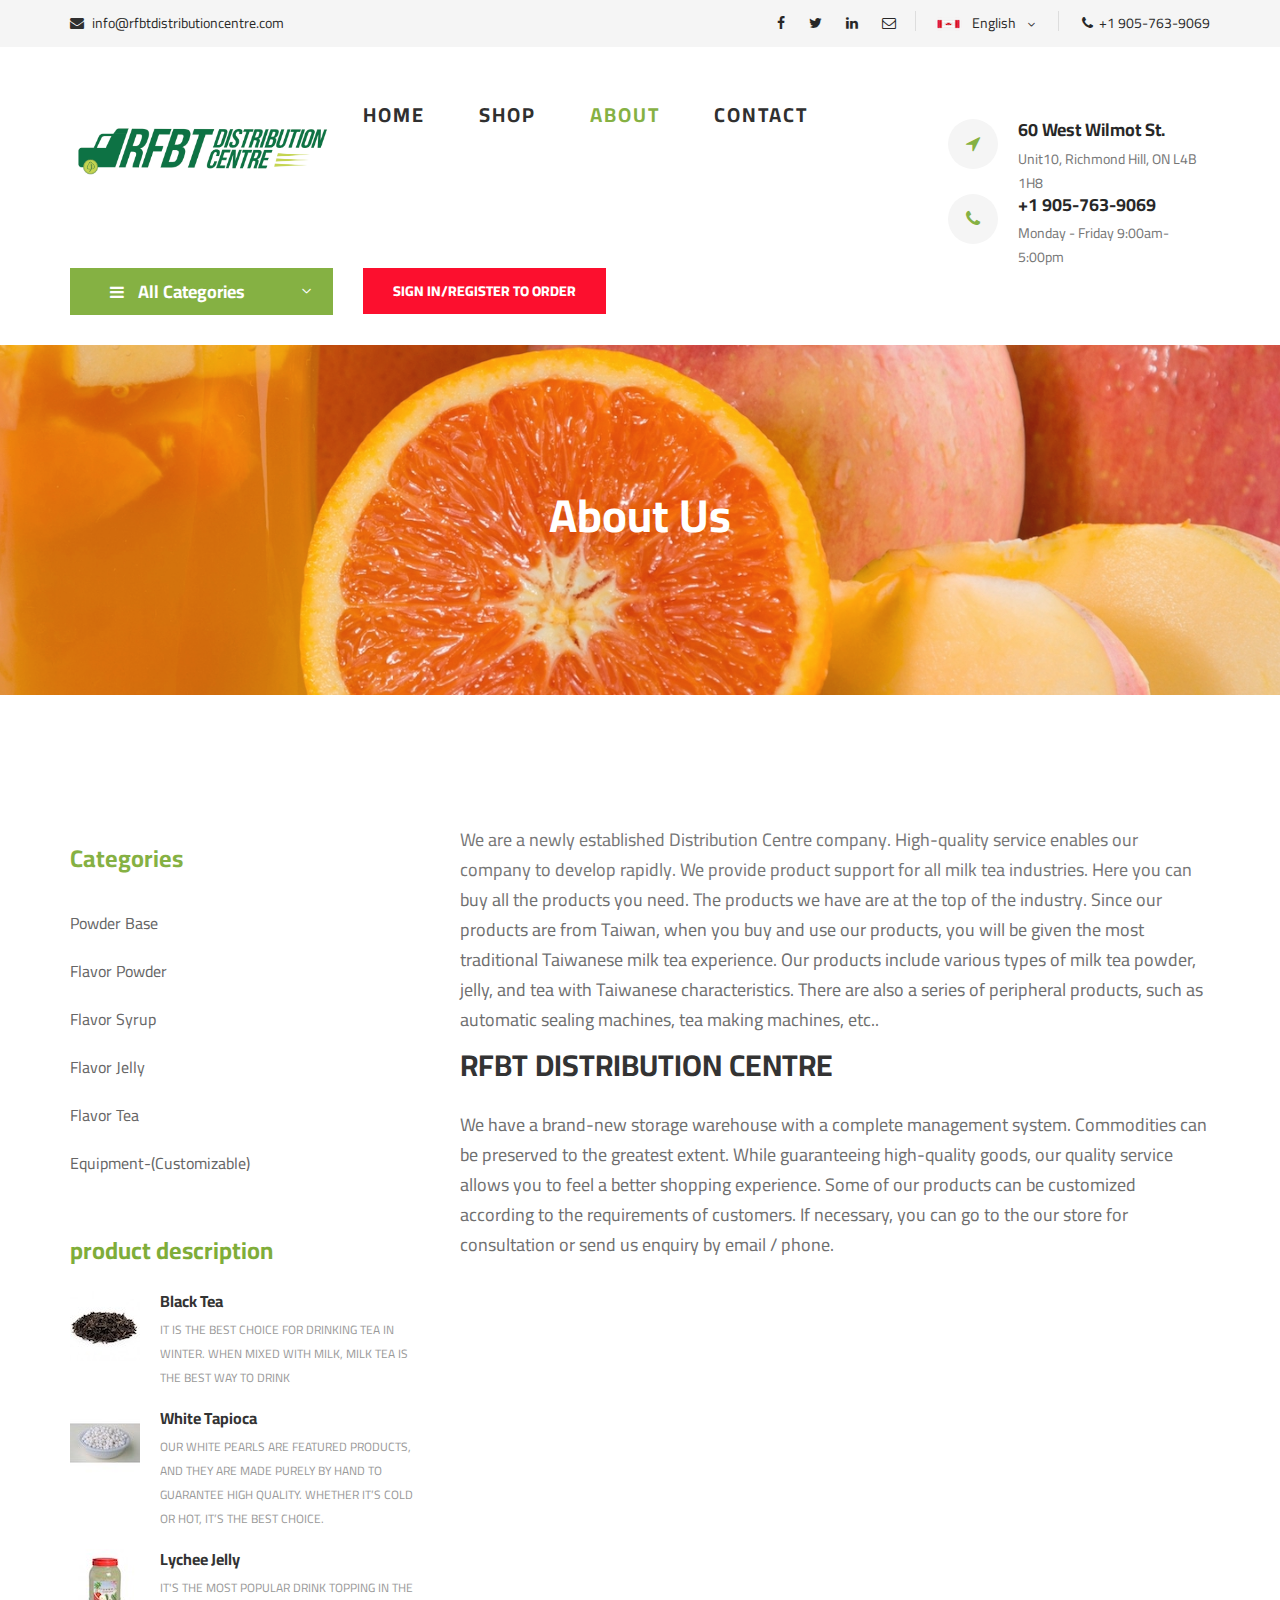
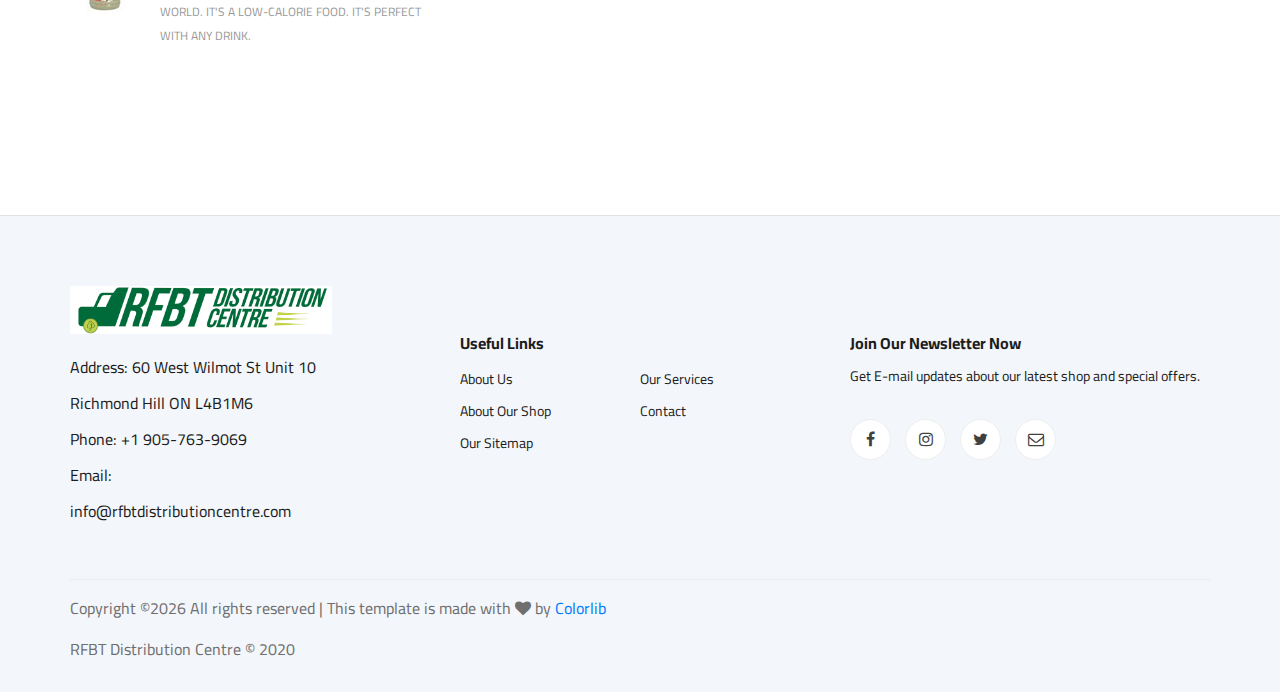
==== commit ab9f41a1: "add change" ====
--- a/about.html
+++ b/about.html
@@ -30,7 +30,7 @@
 </div>
 
 <!-- Humberger Begin -->
-< <div class="TopBar"></div>
+ <div class="TopBar"></div>
 <div class="humberger__menu__wrapper">
     <div class="humberger__menu__logo">
         <a href="#"><img src="img/Newlogo2.png" alt=""></a>
@@ -81,7 +81,7 @@
         <a href="#"><i class="fa fa-facebook"></i></a>
         <a href="#"><i class="fa fa-twitter"></i></a>
         <a href="#"><i class="fa fa-linkedin"></i></a>
-        <a href="#"><i class="fa fa-pinterest-p"></i></a>
+        <a href="#"><i class="fa fa-envelope-o"></i></a>
     </div>
     <div class="humberger__menu__contact">
         <ul>
@@ -110,7 +110,7 @@
                             <a href="#"><i class="fa fa-facebook"></i></a>
                             <a href="#"><i class="fa fa-twitter"></i></a>
                             <a href="#"><i class="fa fa-linkedin"></i></a>
-                            <a href="#"><i class="fa fa-pinterest-p"></i></a>
+                            <a href="#"><i class="fa fa-envelope-o"></i></a>
                         </div>
                         <div class="header__top__right__language">
                             <img src="img/canada.png" alt="">
@@ -158,13 +158,7 @@
                 </nav>
             </div>
             <div class="col-lg-3">
-                <!--                    <div class="header__cart">-->
-                <!--                        <ul>-->
-                <!--                            <li><a href="#"><i class="fa fa-heart"></i> <span>0</span></a></li>-->
-                <!--                            <li><a href="#"><i class="fa fa-shopping-bag"></i> <span>0</span></a></li>-->
-                <!--                        </ul>-->
-                <!--                        <div class="header__cart__price">item: <span>$0.00</span></div>-->
-                <!--                    </div>-->
+
                 <br>
                 <br>
                 <br>
@@ -173,15 +167,15 @@
                         <i class="fa fa-location-arrow"></i>
                     </div>
                     <div class="hero__search__phone__text">
-                        <h5>60 West Wilmot St</h5>
-                        <span>Unit10,Richmond Hill, ON L4B 1H8</span>
+                        <h5>60 West Wilmot St.</h5>
+                        <span>Unit10, Richmond Hill, ON L4B 1H8</span>
                     </div>
                     <div class="hero__search__phone">
                         <div class="hero__search__phone__icon">
                             <i class="fa fa-phone"></i>
                         </div>
                         <div class="hero__search__phone__text">
-                            <a href="tel:+1 905-763-9069"><h5>+1 (905)-763-9069</h5></a>
+                            <a href="tel:+1 905-763-9069"><h5>+1  905-763-9069</h5></a>
                             <span>Monday - Friday 9:00am-5:00pm</span>
                         </div>
                     </div>
@@ -189,7 +183,7 @@
             </div>
         </div>
         <div class="humberger__open">
-            <i class="fa fa-bars"></i>
+            <i class="fa fa-bars"></i>R
         </div>
     </div>
 </header>
@@ -236,7 +230,7 @@
                     <!--                        </div>-->
                     <!--                    </div>-->
                     <div class="hero__search">
-                        <a href="http://realfruitbubbleteamerchandise.rfbtpos.com/index.php?route=account/login"><button type="submit" class="site-btn">Logo in to order</button></a>
+                        <a href="http://realfruitbubbleteamerchandise.rfbtpos.com/index.php?route=account/login"><button type="submit" class="site-btn">Sign in/Register to order</button></a>
                     </div>
                 </div>
             </div>
@@ -320,9 +314,9 @@
                                 </div>
                             </a>
                             <br>
-                            <div>
-                                <img src="img/pick-up.jpeg">
-                            </div>
+<!--                            <div>-->
+<!--                                <img src="img/pick-up.jpeg">-->
+<!--                            </div>-->
 
 
                         </div>
@@ -331,19 +325,19 @@
             </div>
             <div class="col-lg-8 col-md-7 order-md-1 order-1">
                 <div class="blog__details__text">
-                    <img src="img/blog/details/Creativity.png" alt="">
-                    <p>We are a newly established distribution Centre company. High-quality service enables our company to develop rapidly.
+                    <img src="img/blog/details/tea12.jpg" alt="">
+                    <p>We are a newly established Distribution Centre company. High-quality service enables our company to develop rapidly.
                         We provide product support for all milk tea industries. Here you can buy all the products you need.
                         The products we have are at the top of the industry. Since our products are from Taiwan,
                         when you buy and use our products, you will be given the most traditional Taiwanese milk tea experience.
                         Our products include various types of milk tea powder, jelly, and tea with Taiwanese characteristics.
                         There are also a series of peripheral products, such as automatic sealing machines, tea making machines,
                         etc..</p>
-                    <h3>RFBT Distribution Centre.</h3>
+                    <h3>RFBT DISTRIBUTION CENTRE </h3>
                     <p>We have a brand-new storage warehouse with a complete management system.
                         Commodities can be preserved to the greatest extent. While guaranteeing high-quality goods, our quality service allows you to feel a better shopping experience.
                         Some of our products can be customized according to the requirements of customers.
-                        If necessary, you can go to the store for consultation or email / phone</p>
+                        If necessary, you can go to the our store for consultation or send us enquiry by email / phone.</p>
                 </div>
             </div>
         </div>
@@ -352,72 +346,72 @@
 <!-- Blog Details Section End -->
 
 <!-- Related Blog Section Begin -->
-<section class="related-blog spad">
-    <div class="container">
-        <div class="row">
-            <div class="col-lg-12">
-                <div class="section-title related-blog-title">
-                    <h2>OUR PARTNERS</h2>
-                </div>
-            </div>
-        </div>
-        <div class="row">
-            <div class="col-lg-4 col-md-4 col-sm-6">
-                <div class="blog__item">
-                    <div class="blog__item__pic">
-                        <img src="img/blog/logo-cf.png" alt="">
-                    </div>
-                    <br>
-                    <br>
-                    <br>
-                    <div class="blog__item__pic">
-                        <img src="img/blog/logo-bentall.png" alt="">
-                    </div>
-                    <br>
-                    <div class="blog__item__pic">
-                        <img src="img/blog/logo-first.png" alt="">
-                    </div>
-                </div>
-            </div>
-            <div class="col-lg-4 col-md-4 col-sm-6">
-                <div class="blog__item">
-                    <div class="blog__item__pic">
-                        <img src="img/blog/logo-ivan.png" alt="">
-                    </div>
-                    <br>
-                    <div class="blog__item__pic">
-                        <img src="img/blog/logo-gwl.png" alt="">
-                    </div>
-                    <br>
-                    <br>
-                    <br>
-                    <div class="blog__item__pic">
-                        <img src="img/blog/logo-mor.png" alt="">
-                    </div>
-                </div>
-            </div>
-            <div class="col-lg-4 col-md-4 col-sm-6">
-                <div class="blog__item">
-                    <div class="blog__item__pic">
-                        <img src="img/blog/logo-ox.png" alt="">
-                    </div>
-                    <br>
-                    <br>
-                    <br>
-                    <div class="blog__item__pic">
-                        <img src="img/blog/logo-rio.png" alt="">
-                    </div>
-                    <br>
-                    <br>
-                    <br>
-                    <div class="blog__item__pic">
-                        <img src="img/blog/logo-smart.png" alt="">
-                    </div>
-                </div>
-            </div>
-        </div>
-    </div>
-</section>
+<!--<section class="related-blog spad">-->
+<!--    <div class="container">-->
+<!--        <div class="row">-->
+<!--            <div class="col-lg-12">-->
+<!--                <div class="section-title related-blog-title">-->
+<!--                    <h2>OUR PARTNERS</h2>-->
+<!--                </div>-->
+<!--            </div>-->
+<!--        </div>-->
+<!--        <div class="row">-->
+<!--            <div class="col-lg-4 col-md-4 col-sm-6">-->
+<!--                <div class="blog__item">-->
+<!--                    <div class="blog__item__pic">-->
+<!--                        <img src="img/blog/logo-cf.png" alt="">-->
+<!--                    </div>-->
+<!--                    <br>-->
+<!--                    <br>-->
+<!--                    <br>-->
+<!--                    <div class="blog__item__pic">-->
+<!--                        <img src="img/blog/logo-bentall.png" alt="">-->
+<!--                    </div>-->
+<!--                    <br>-->
+<!--                    <div class="blog__item__pic">-->
+<!--                        <img src="img/blog/logo-first.png" alt="">-->
+<!--                    </div>-->
+<!--                </div>-->
+<!--            </div>-->
+<!--            <div class="col-lg-4 col-md-4 col-sm-6">-->
+<!--                <div class="blog__item">-->
+<!--                    <div class="blog__item__pic">-->
+<!--                        <img src="img/blog/logo-ivan.png" alt="">-->
+<!--                    </div>-->
+<!--                    <br>-->
+<!--                    <div class="blog__item__pic">-->
+<!--                        <img src="img/blog/logo-gwl.png" alt="">-->
+<!--                    </div>-->
+<!--                    <br>-->
+<!--                    <br>-->
+<!--                    <br>-->
+<!--                    <div class="blog__item__pic">-->
+<!--                        <img src="img/blog/logo-mor.png" alt="">-->
+<!--                    </div>-->
+<!--                </div>-->
+<!--            </div>-->
+<!--            <div class="col-lg-4 col-md-4 col-sm-6">-->
+<!--                <div class="blog__item">-->
+<!--                    <div class="blog__item__pic">-->
+<!--                        <img src="img/blog/logo-ox.png" alt="">-->
+<!--                    </div>-->
+<!--                    <br>-->
+<!--                    <br>-->
+<!--                    <br>-->
+<!--                    <div class="blog__item__pic">-->
+<!--                        <img src="img/blog/logo-rio.png" alt="">-->
+<!--                    </div>-->
+<!--                    <br>-->
+<!--                    <br>-->
+<!--                    <br>-->
+<!--                    <div class="blog__item__pic">-->
+<!--                        <img src="img/blog/logo-smart.png" alt="">-->
+<!--                    </div>-->
+<!--                </div>-->
+<!--            </div>-->
+<!--        </div>-->
+<!--    </div>-->
+<!--</section>-->
 <!-- Related Blog Section End -->
 
 <!-- Footer Section Begin -->
@@ -449,7 +443,7 @@
                     </ul>
                     <ul>
                         <li><a href="./index.html">Our Services</a></li>
-                        <li><a href="./shop-grid.html">Projects</a></li>
+<!--                        <li><a href="./shop-grid.html">Projects</a></li>-->
                         <li><a href="./contact.html">Contact</a></li>
                     </ul>
                 </div>
@@ -479,7 +473,7 @@
                     <div class="footer__copyright__text"><p><!-- Link back to Colorlib can't be removed. Template is licensed under CC BY 3.0. -->
                         Copyright &copy;<script>document.write(new Date().getFullYear());</script> All rights reserved | This template is made with <i class="fa fa-heart" aria-hidden="true"></i> by <a href="https://colorlib.com" target="_blank">Colorlib</a>
                         <!-- Link back to Colorlib can't be removed. Template is licensed under CC BY 3.0. --></p><p>RFBT Distribution Centre &copy; 2020</p></div>
-                    <div class="footer__copyright__payment"><img src="img/payment-item.png" alt=""></div>
+<!--                    <div class="footer__copyright__payment"><img src="img/payment-item.png" alt=""></div>-->
                 </div>
             </div>
         </div>
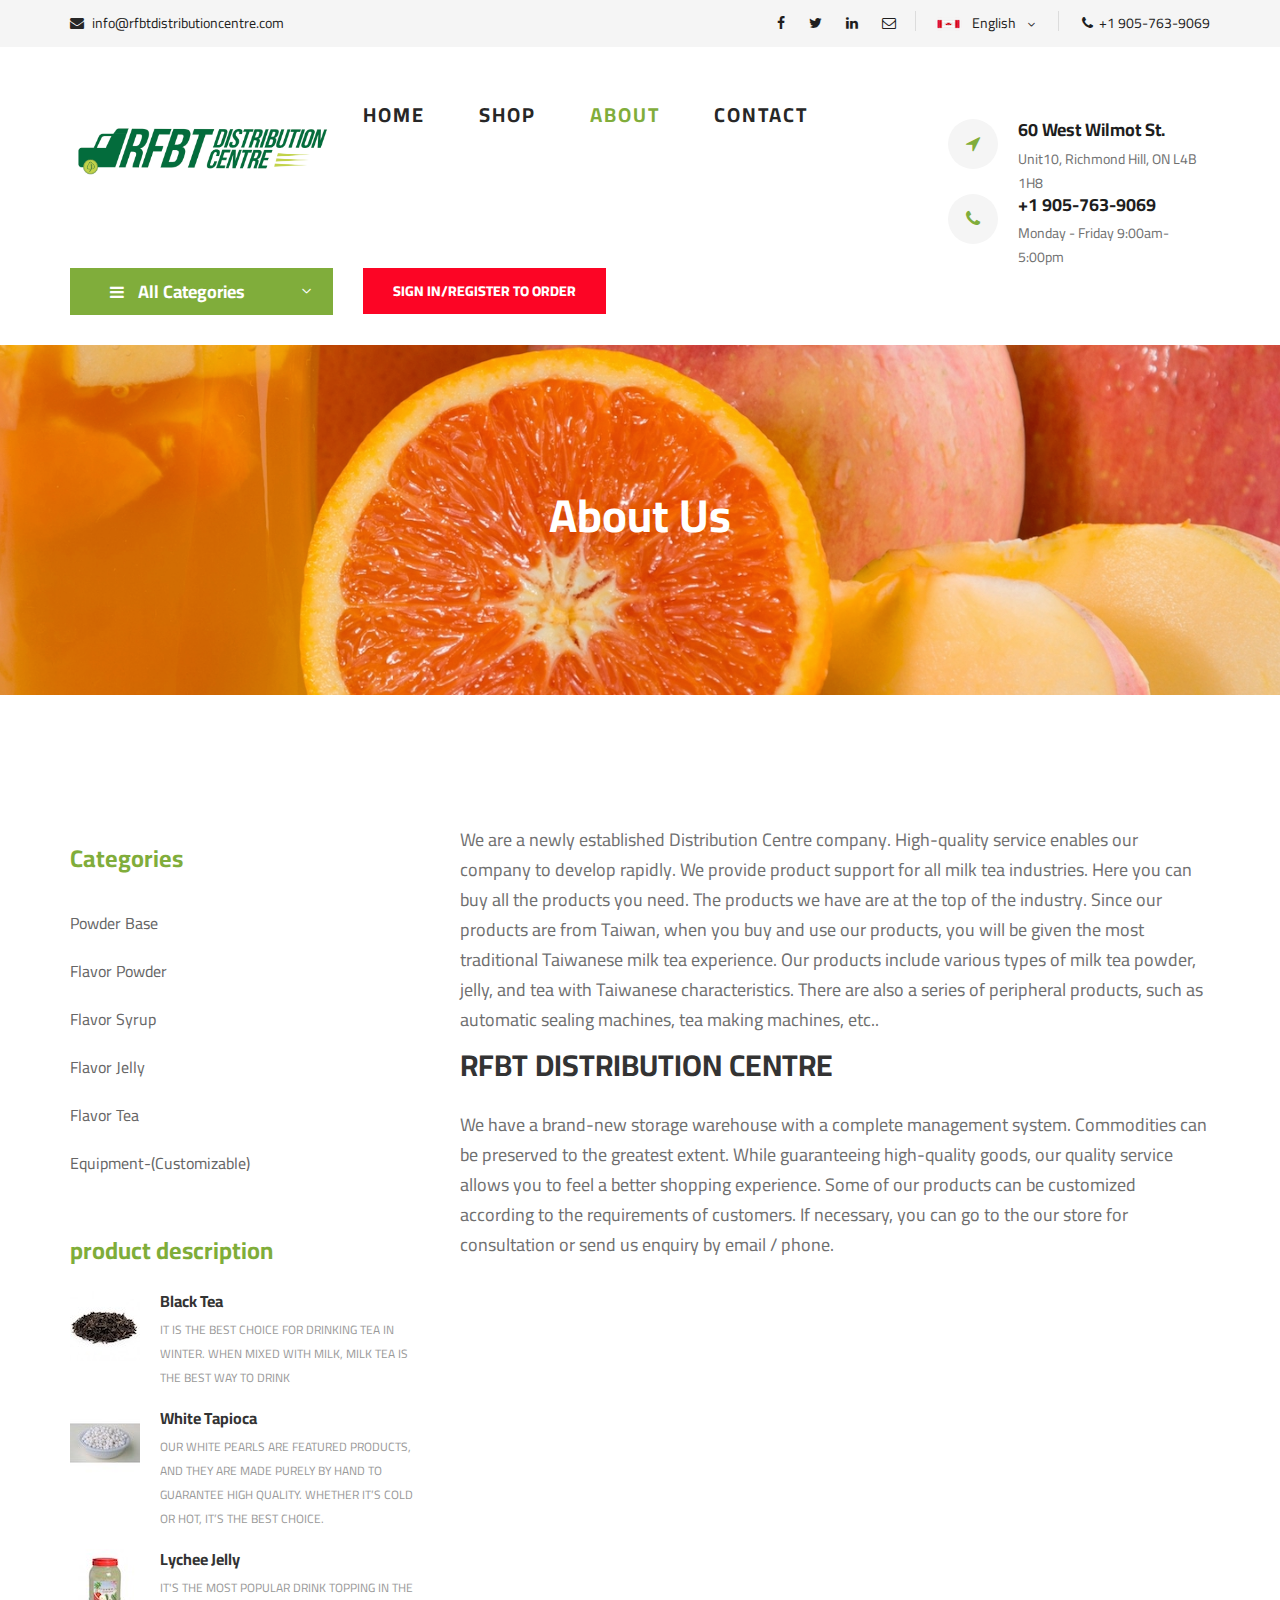
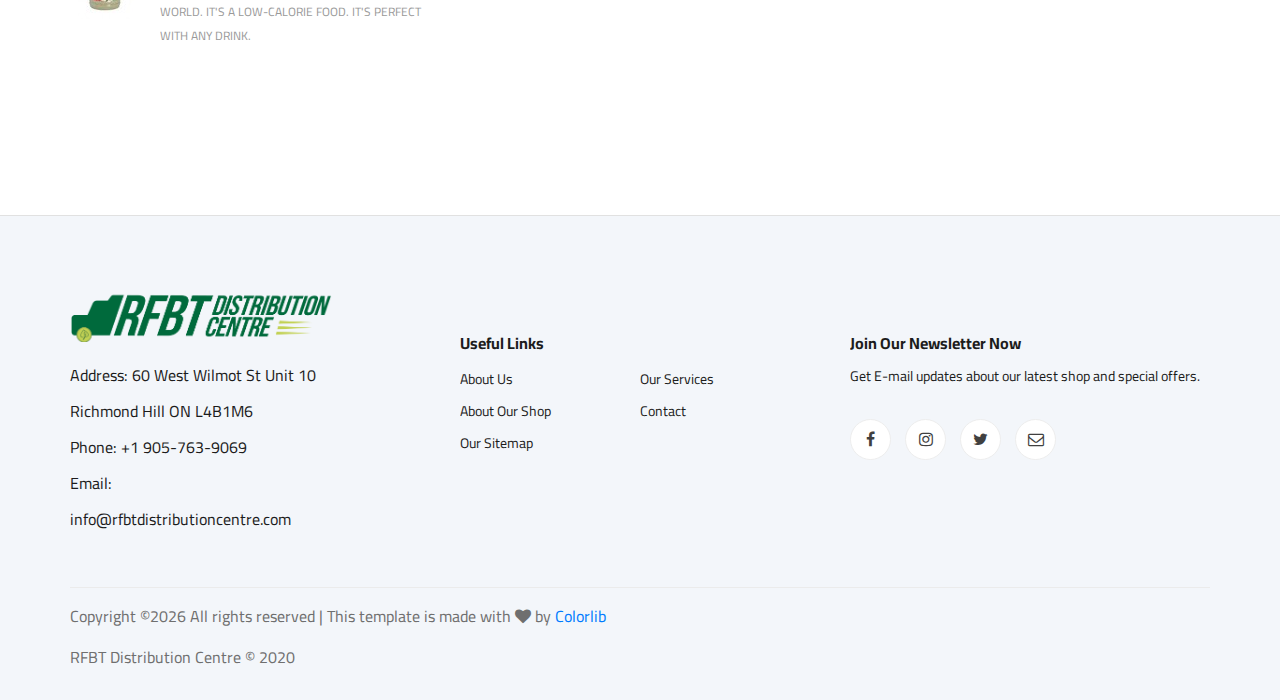
==== commit 32b97bb2: "add imge" ====
--- a/about.html
+++ b/about.html
@@ -421,7 +421,7 @@
             <div class="col-lg-3 col-md-6 col-sm-6">
                 <div class="footer__about">
                     <div class="footer__about__logo">
-                        <a href="./index.html"><img src="img/Newlogo2.png" alt=""></a>
+                        <a href="./index.html"><img src="img/NewLogo.png" alt=""></a>
                     </div>
                     <ul>
                         <li>Address: 60 West Wilmot St  Unit 10 Richmond Hill ON L4B1M6</li>
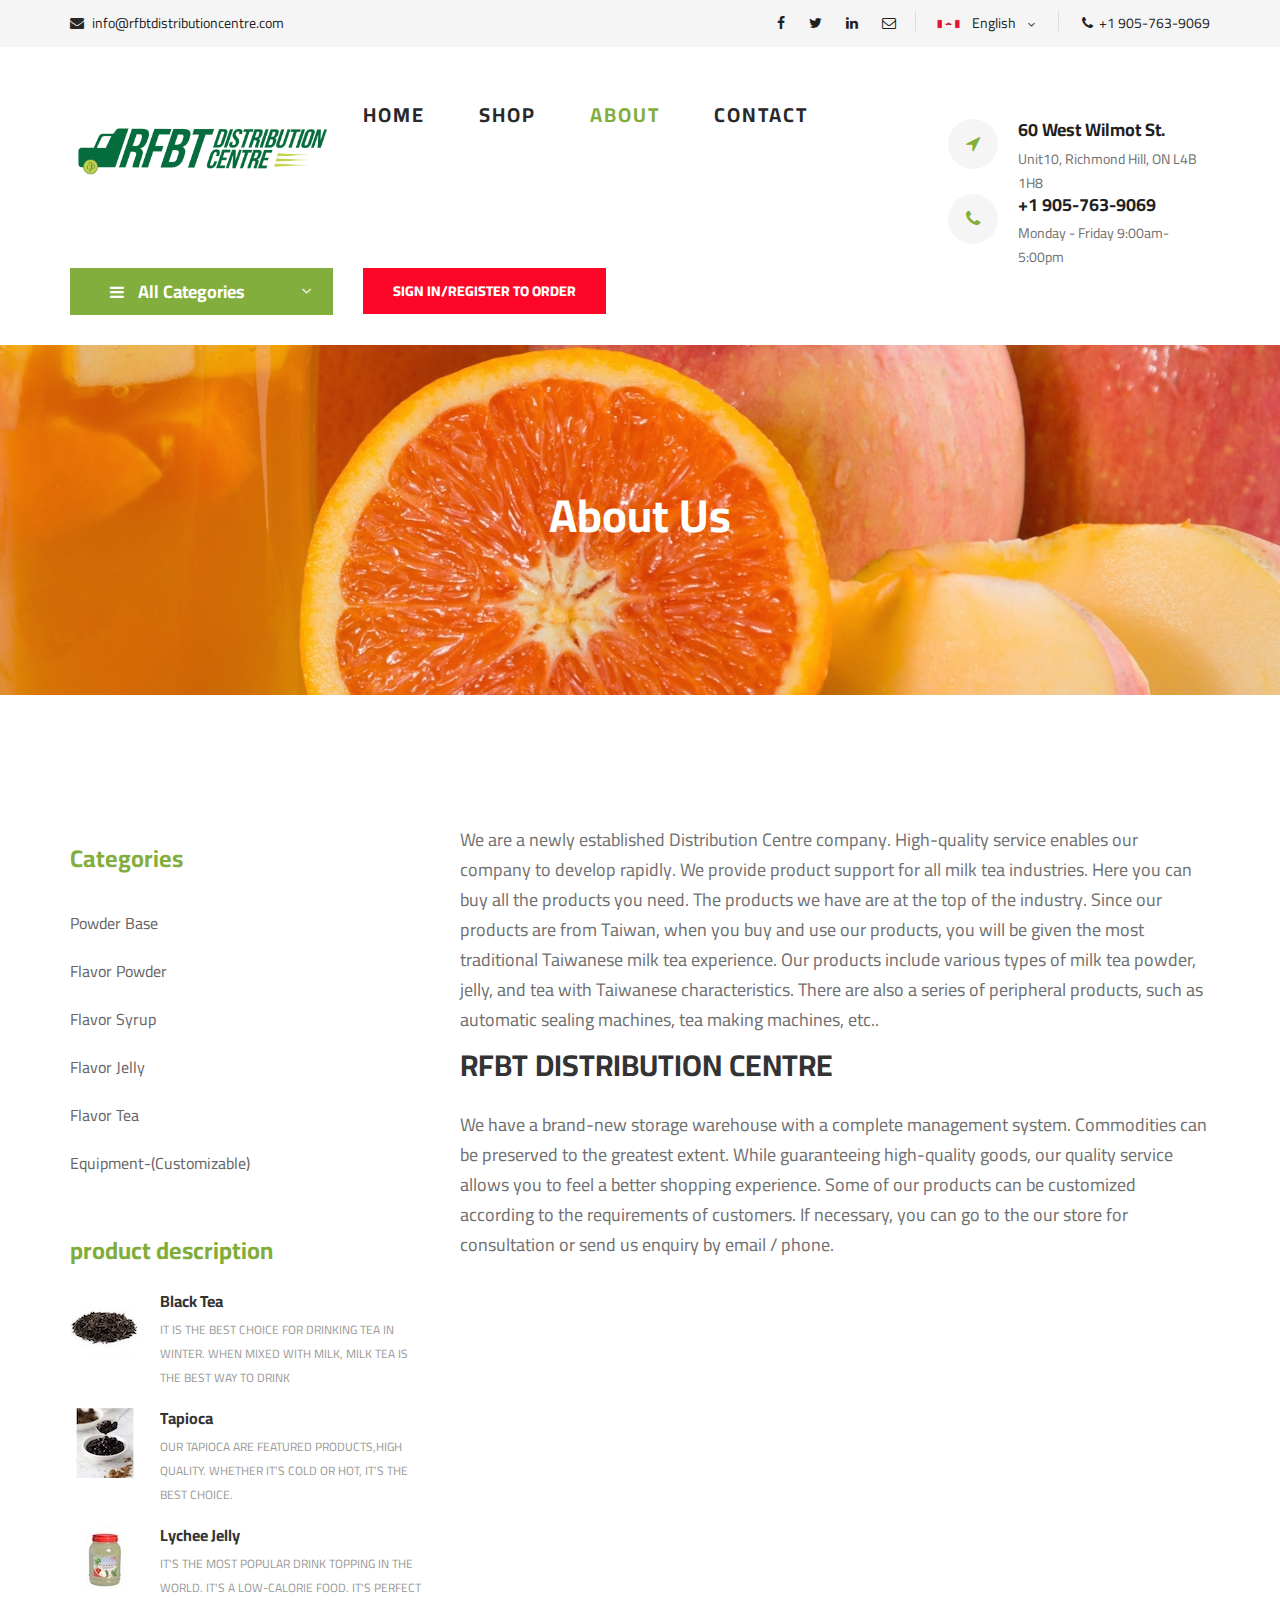
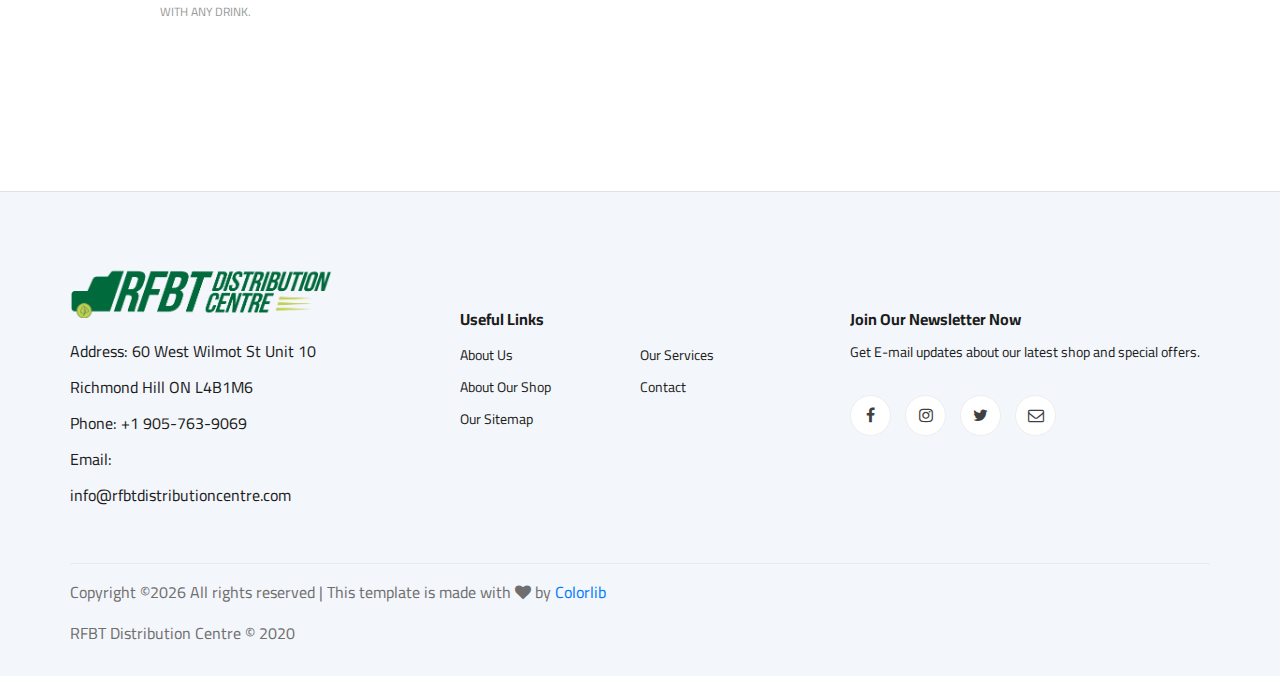
==== commit 9cd089f9: "upde slider bar" ====
--- a/about.html
+++ b/about.html
@@ -297,11 +297,11 @@
                             </a>
                             <a href="#" class="blog__sidebar__recent__item">
                                 <div class="blog__sidebar__recent__item__pic">
-                                    <img src="img/blog/sidebar/white_tapioca-70.jpg" alt="">
+                                    <img src="img/blog/sidebar/blacksugartapioca70.jpg" alt="">
                                 </div>
                                 <div class="blog__sidebar__recent__item__text">
-                                    <h6>White Tapioca</h6>
-                                    <span>Our white pearls are featured products, and they are made purely by hand to guarantee high quality. Whether it’s cold or hot, it’s the best choice.</span>
+                                    <h6>Tapioca</h6>
+                                    <span>Our Tapioca are featured products,high quality. Whether it’s cold or hot, it’s the best choice.</span>
                                 </div>
                             </a>
                             <a href="#" class="blog__sidebar__recent__item">
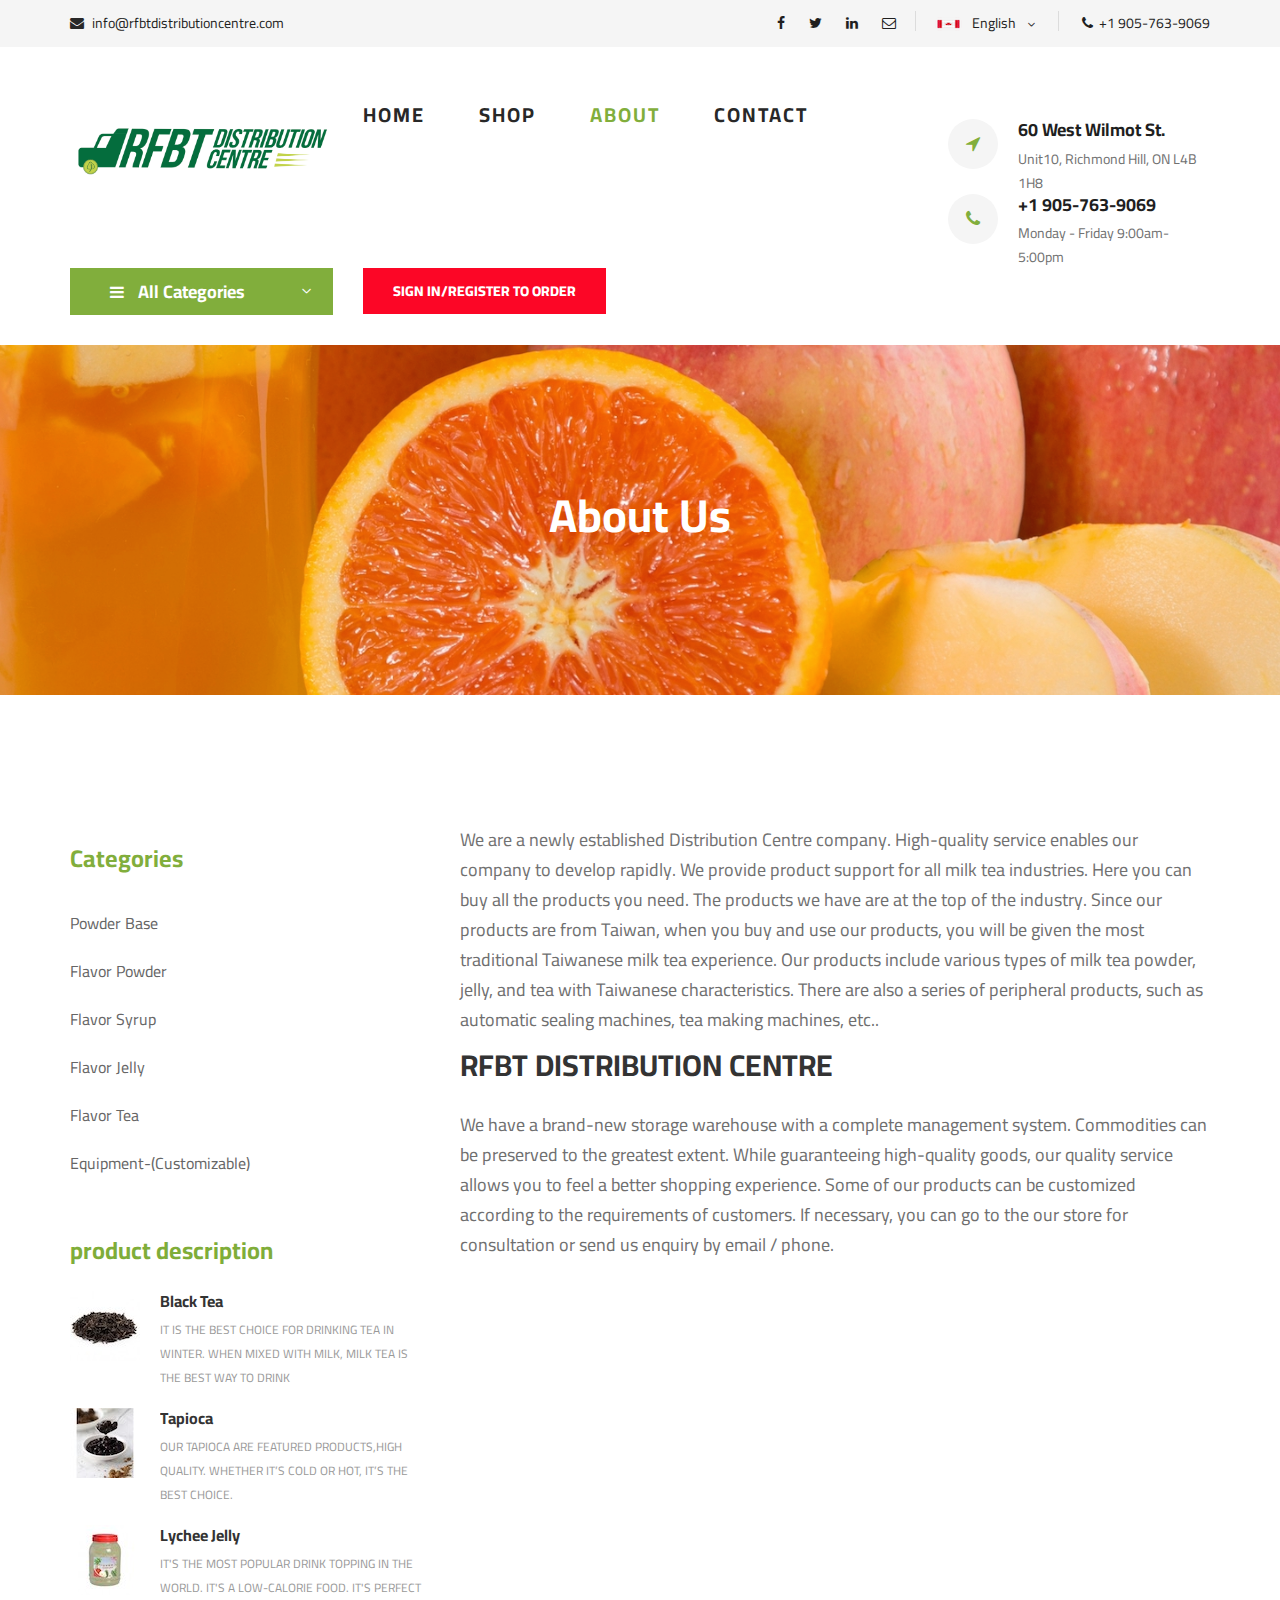
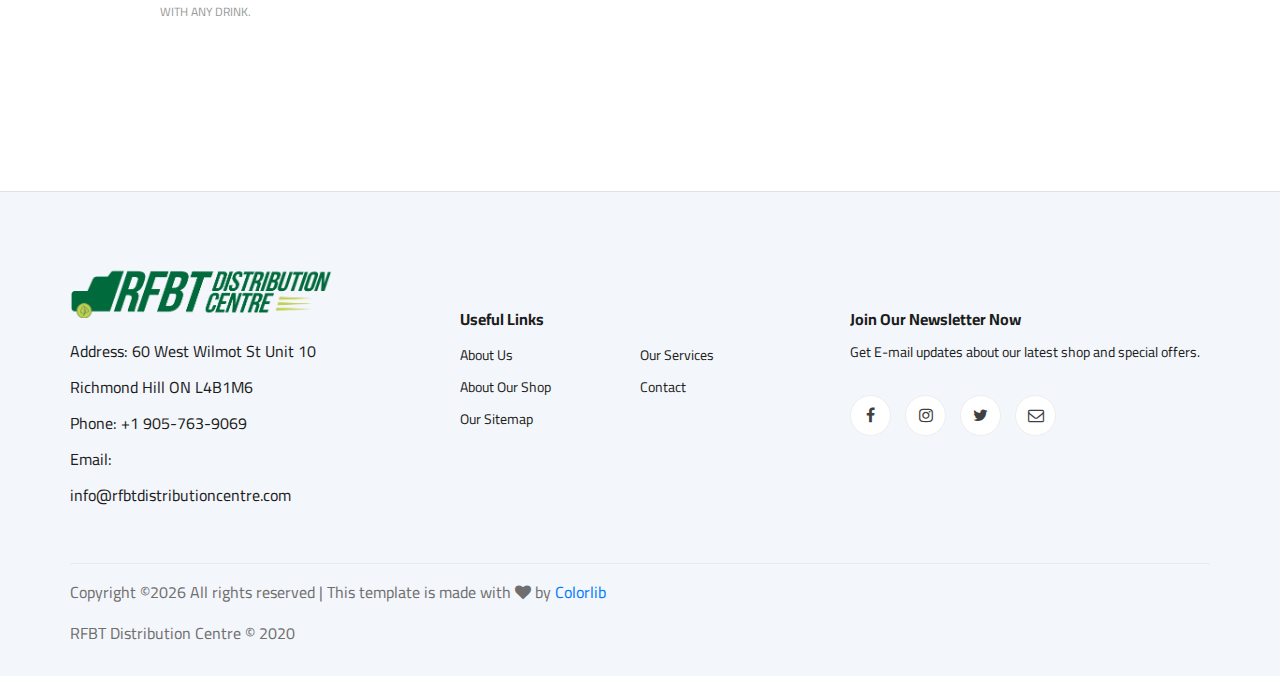
==== commit 4dae0896: "add new login page" ====
--- a/about.html
+++ b/about.html
@@ -230,7 +230,7 @@
                     <!--                        </div>-->
                     <!--                    </div>-->
                     <div class="hero__search">
-                        <a href="http://realfruitbubbleteamerchandise.rfbtpos.com/index.php?route=account/login"><button type="submit" class="site-btn">Sign in/Register to order</button></a>
+                        <a href="http://rfbtdistributioncentre.rfbtpos.com/index.php?route=account/login"><button type="submit" class="site-btn">Sign in/Register to order</button></a>
                     </div>
                 </div>
             </div>
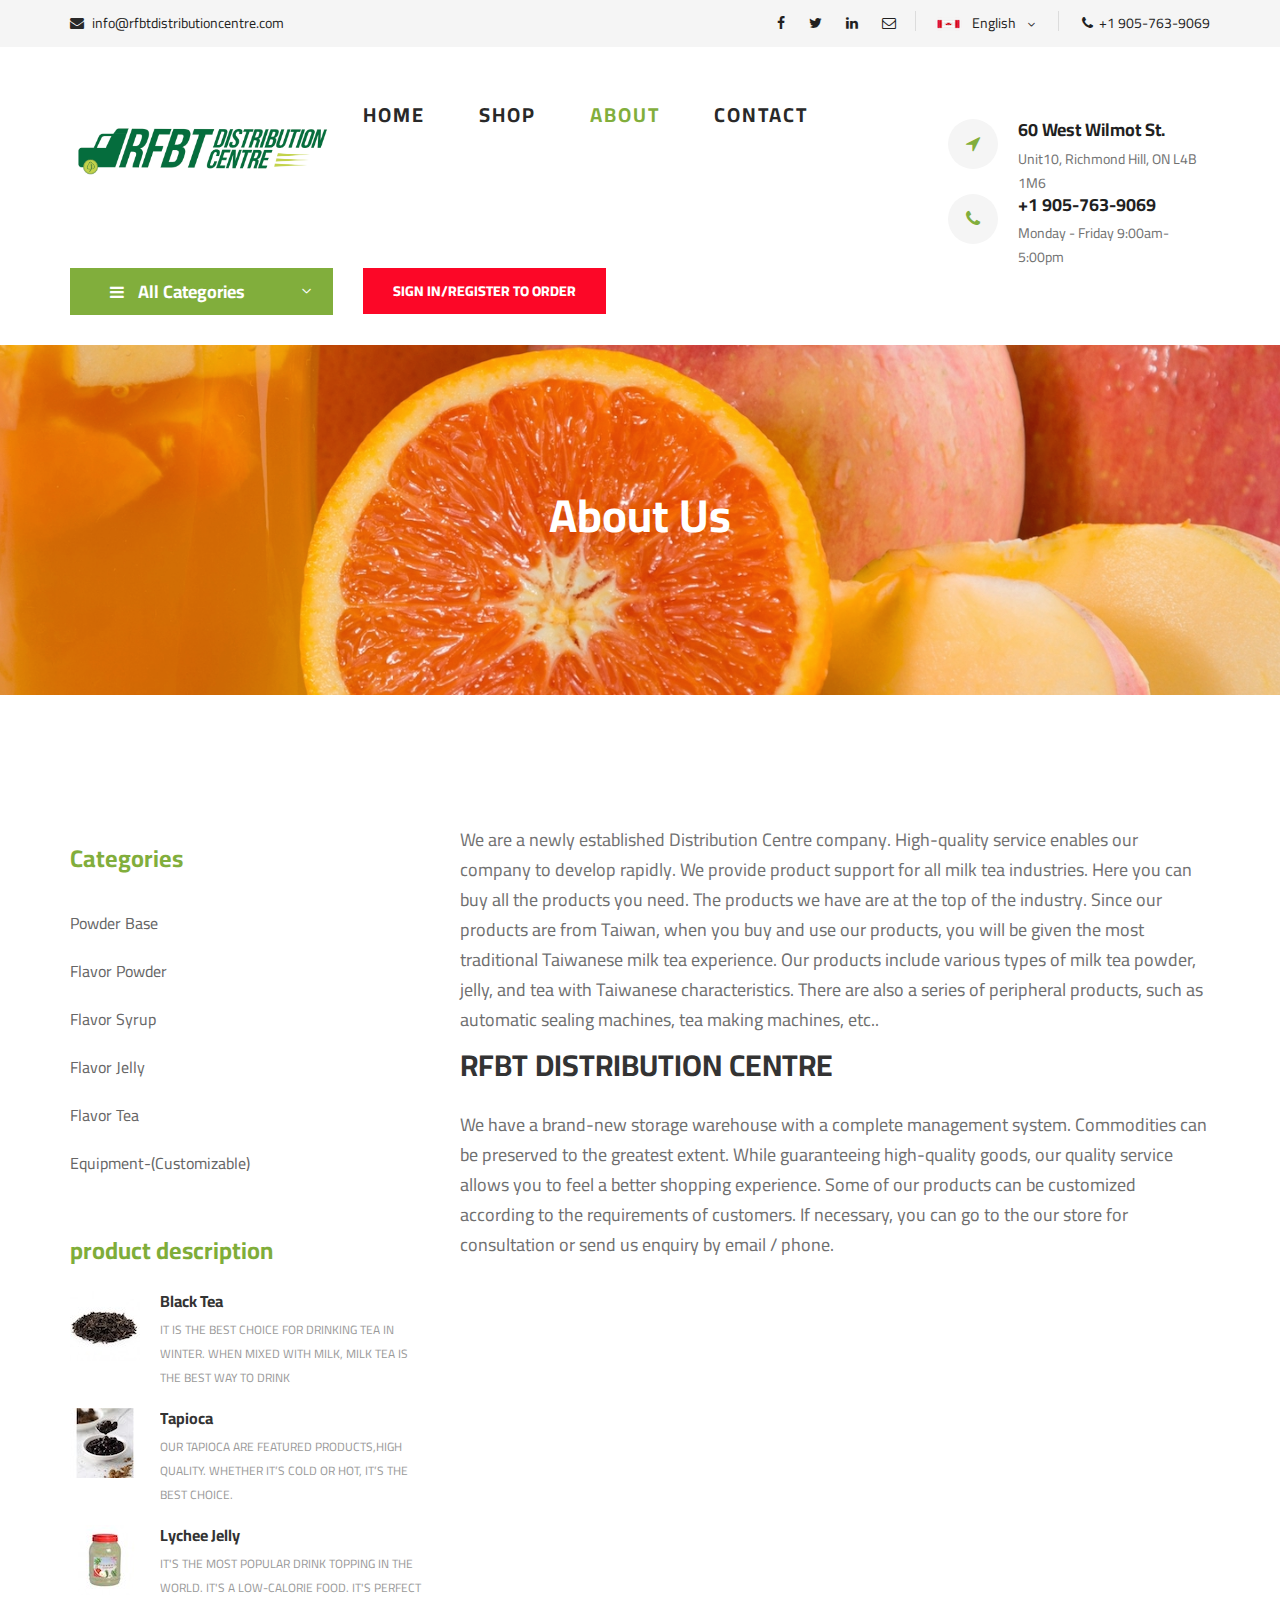
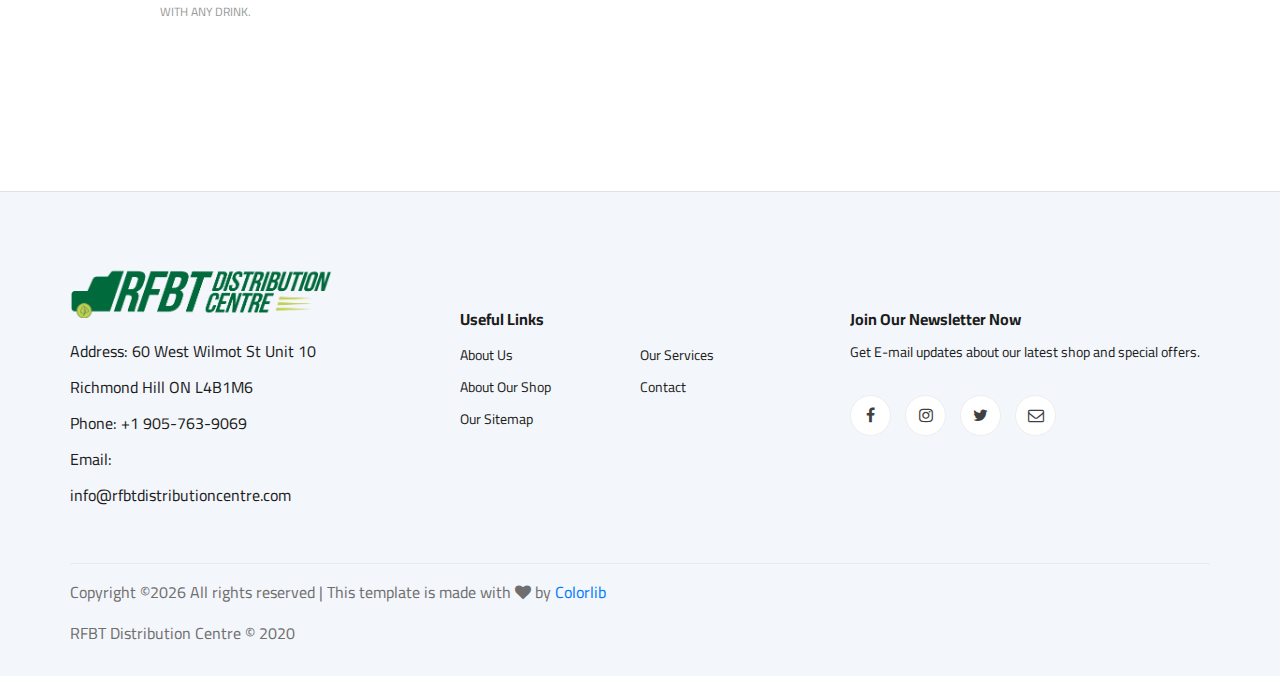
==== commit 1a29b4fa: "add post code" ====
--- a/about.html
+++ b/about.html
@@ -55,7 +55,7 @@
         </div>
         <div class="header__top__right__auth">
             <a href="#"><i class="fa fa-location-arrow"></i>60 West Wilmot St, Unit 10
-                Richmond Hill, ON L4B 1H8</a>
+                Richmond Hill, ON L4B 1M6</a>
         </div>
     </div>
     <nav class="humberger__menu__nav mobile-menu">
@@ -168,7 +168,7 @@
                     </div>
                     <div class="hero__search__phone__text">
                         <h5>60 West Wilmot St.</h5>
-                        <span>Unit10, Richmond Hill, ON L4B 1H8</span>
+                        <span>Unit10, Richmond Hill, ON L4B 1M6</span>
                     </div>
                     <div class="hero__search__phone">
                         <div class="hero__search__phone__icon">
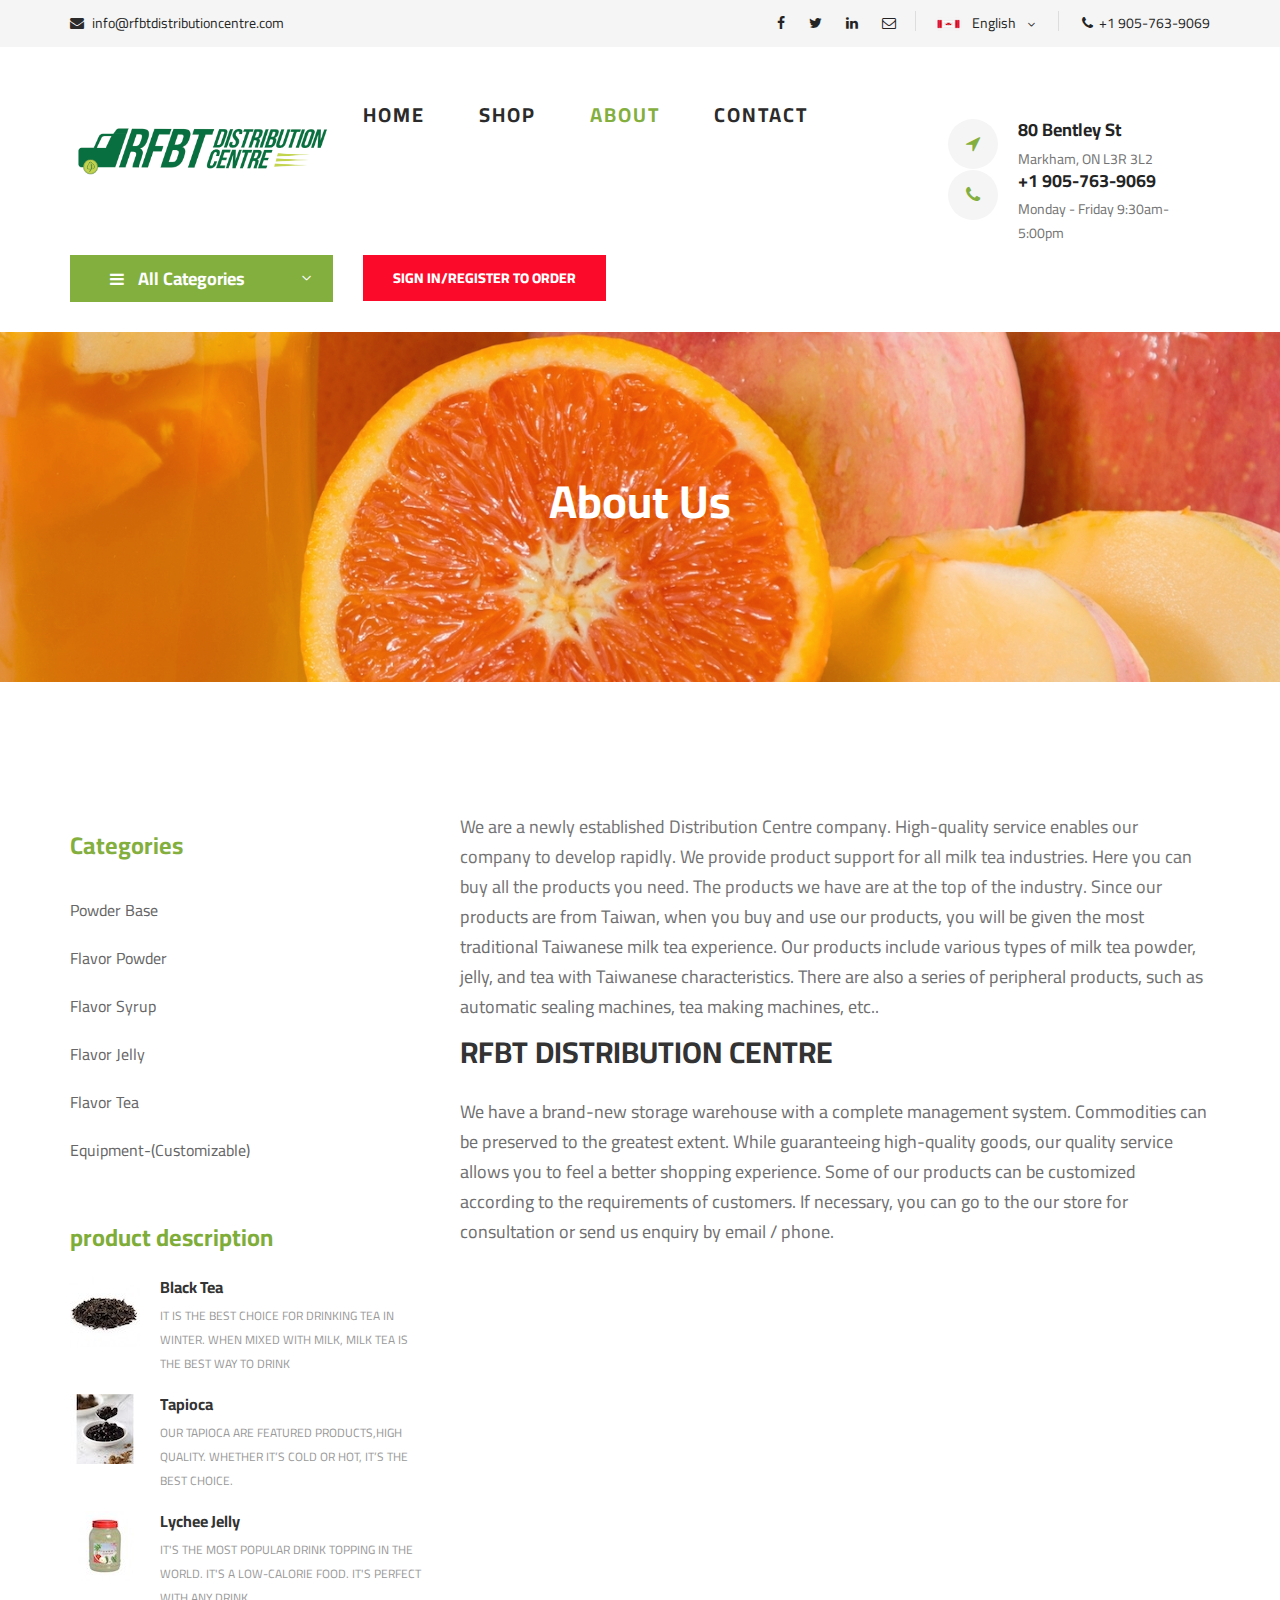
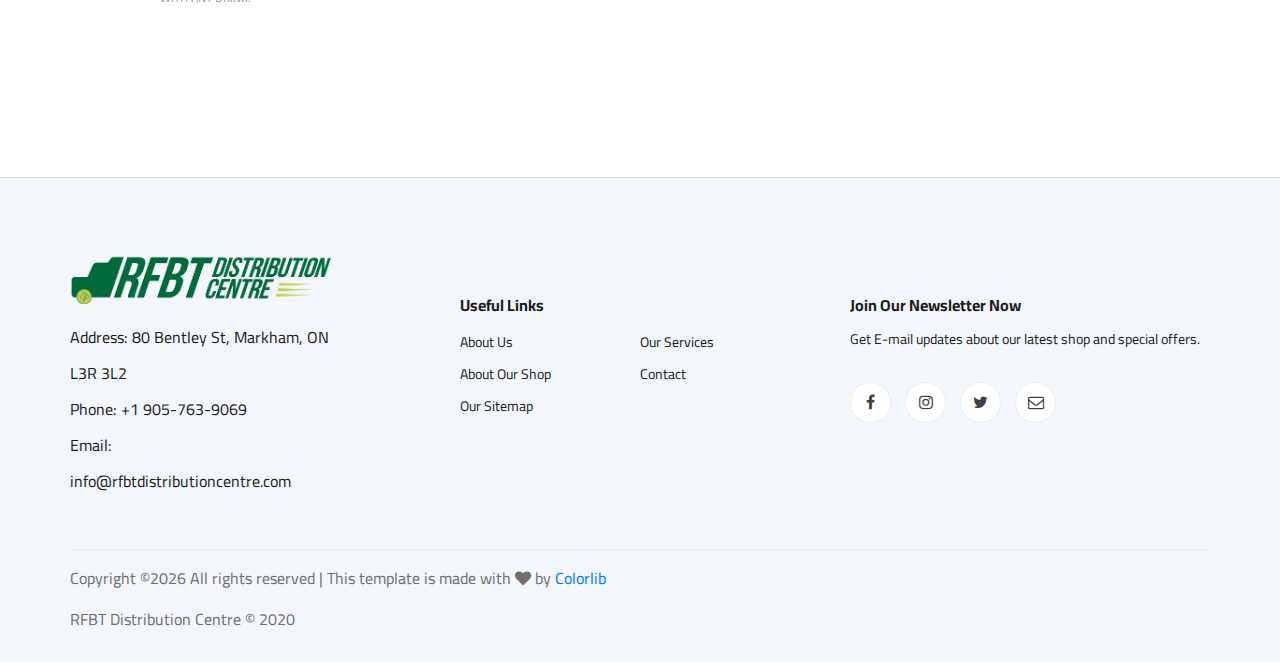
==== commit 496533c7: "change address" ====
--- a/about.html
+++ b/about.html
@@ -54,8 +54,7 @@
             <a href="tel:+1 905-763-9069"><i class="fa fa-phone"></i>+1 905-763-9069</a>
         </div>
         <div class="header__top__right__auth">
-            <a href="#"><i class="fa fa-location-arrow"></i>60 West Wilmot St, Unit 10
-                Richmond Hill, ON L4B 1M6</a>
+            <a href="#"><i class="fa fa-location-arrow"></i>80 Bentley St, Markham, ON L3R 3L2</a>
         </div>
     </div>
     <nav class="humberger__menu__nav mobile-menu">
@@ -167,8 +166,8 @@
                         <i class="fa fa-location-arrow"></i>
                     </div>
                     <div class="hero__search__phone__text">
-                        <h5>60 West Wilmot St.</h5>
-                        <span>Unit10, Richmond Hill, ON L4B 1M6</span>
+                        <h5>80 Bentley St</h5>
+                        <span>Markham, ON L3R 3L2</span>
                     </div>
                     <div class="hero__search__phone">
                         <div class="hero__search__phone__icon">
@@ -176,7 +175,7 @@
                         </div>
                         <div class="hero__search__phone__text">
                             <a href="tel:+1 905-763-9069"><h5>+1  905-763-9069</h5></a>
-                            <span>Monday - Friday 9:00am-5:00pm</span>
+                            <span>Monday - Friday 9:30am-5:00pm</span>
                         </div>
                     </div>
                 </div>
@@ -424,7 +423,7 @@
                         <a href="./index.html"><img src="img/NewLogo.png" alt=""></a>
                     </div>
                     <ul>
-                        <li>Address: 60 West Wilmot St  Unit 10 Richmond Hill ON L4B1M6</li>
+                        <li>Address: 80 Bentley St, Markham, ON L3R 3L2</li>
                         <li>Phone: +1 905-763-9069</li>
                         <li>Email: info@rfbtdistributioncentre.com</li>
                     </ul>
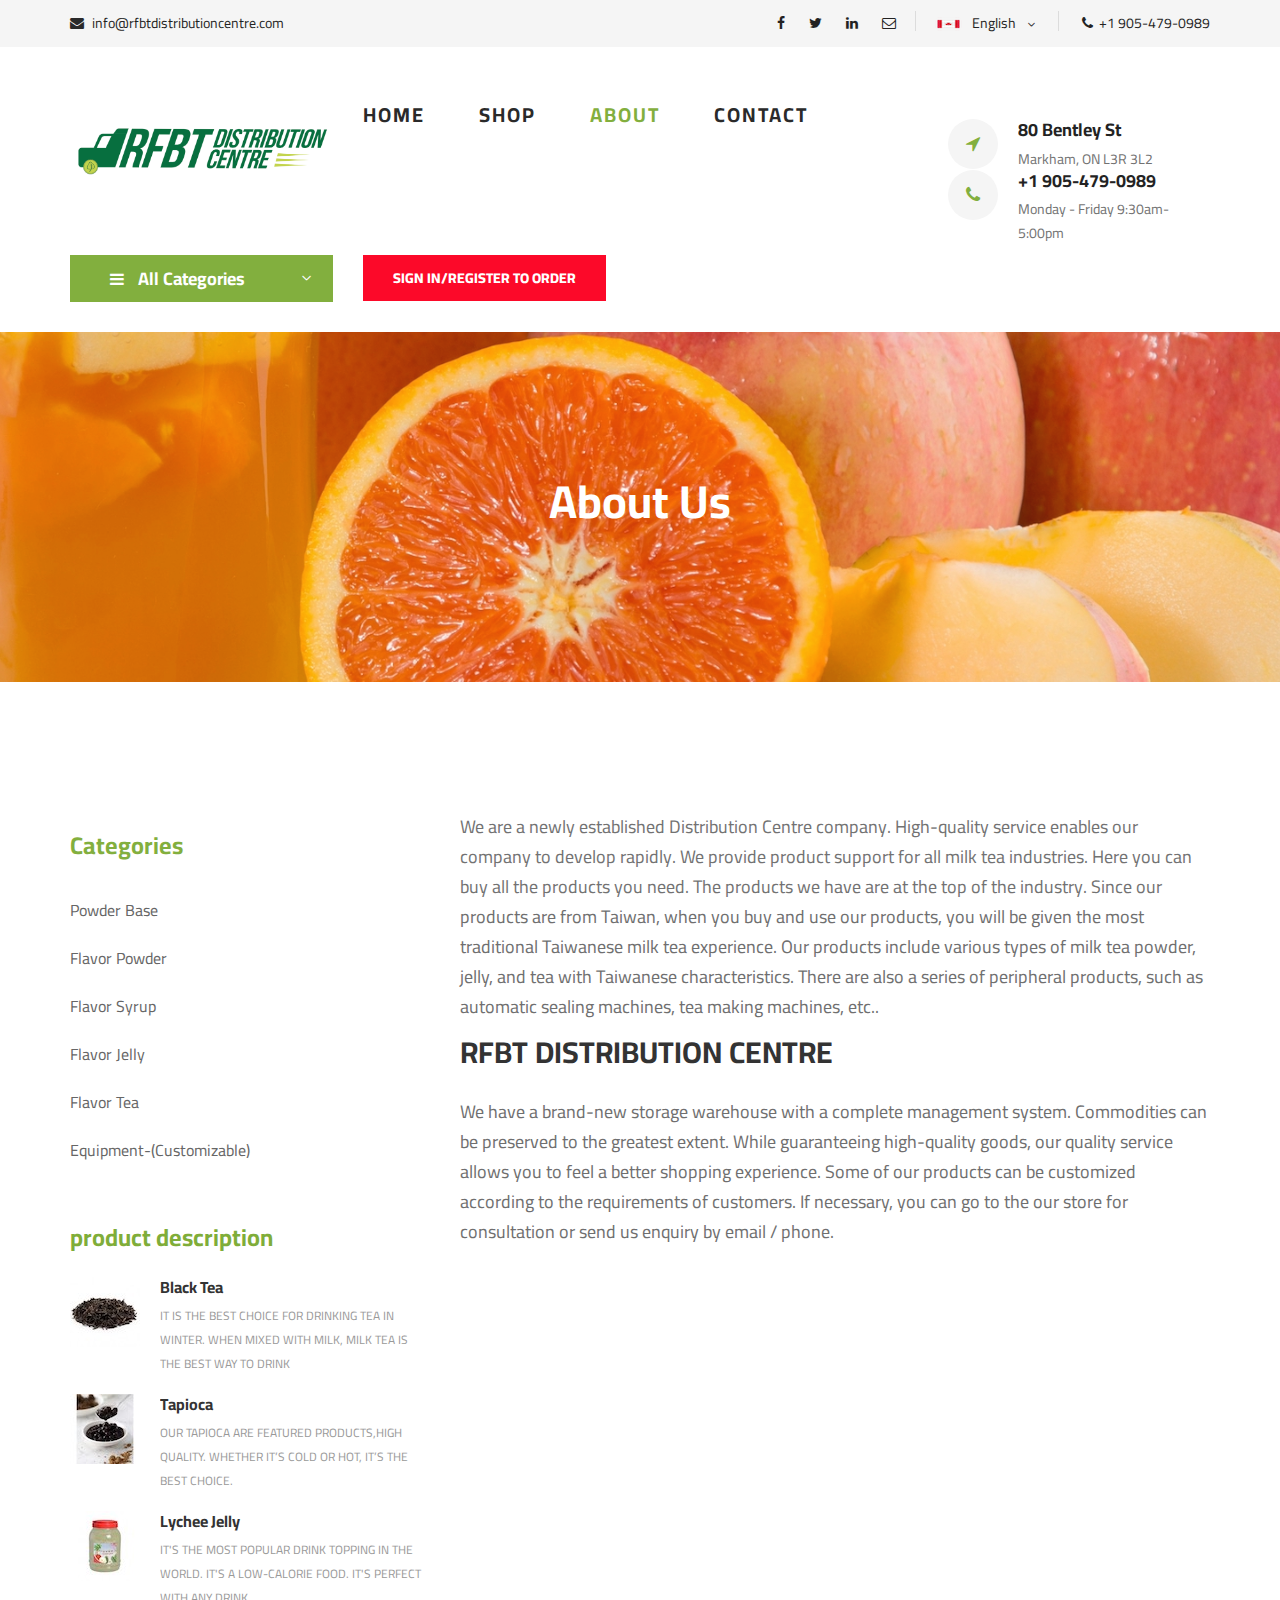
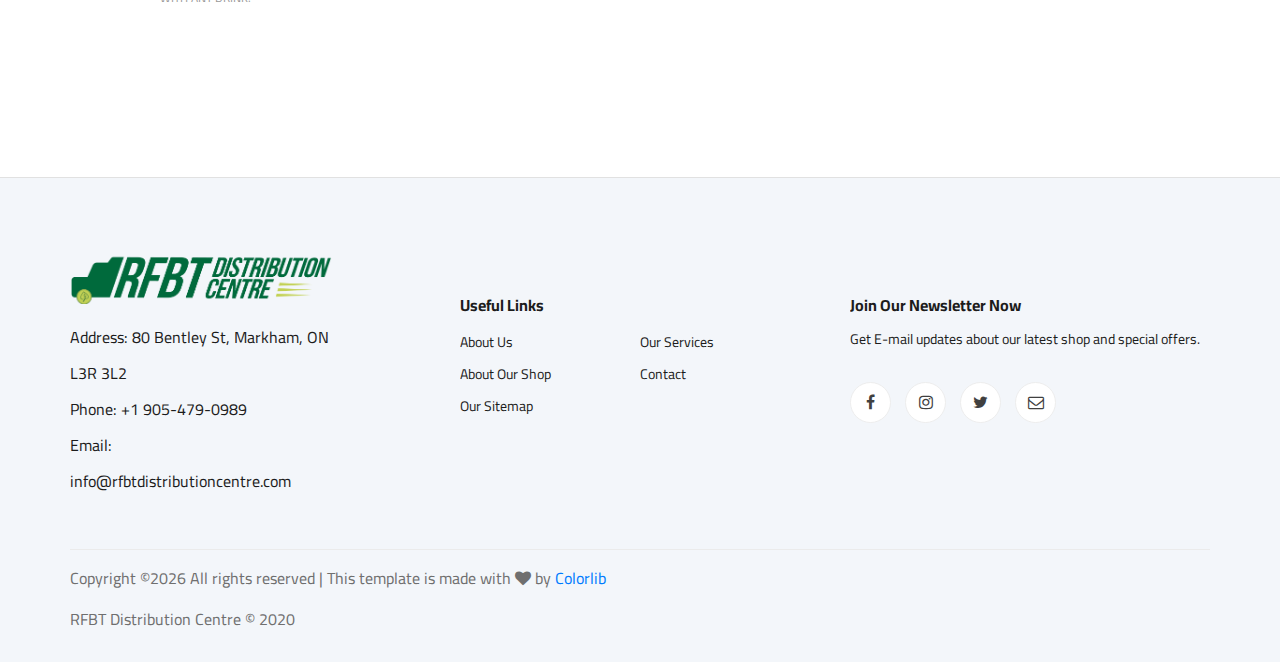
==== commit 654b11cf: "change phone number" ====
--- a/about.html
+++ b/about.html
@@ -51,7 +51,7 @@
             </ul>
         </div>
         <div class="header__top__right__auth">
-            <a href="tel:+1 905-763-9069"><i class="fa fa-phone"></i>+1 905-763-9069</a>
+            <a href="tel:+1 905-479-0989"><i class="fa fa-phone"></i>+1 905-479-0989</a>
         </div>
         <div class="header__top__right__auth">
             <a href="#"><i class="fa fa-location-arrow"></i>80 Bentley St, Markham, ON L3R 3L2</a>
@@ -122,7 +122,7 @@
                             </ul>
                         </div>
                         <div class="header__top__right__auth">
-                            <a href="#"><i class="fa fa-phone"></i>+1 905-763-9069</a>
+                            <a href="#"><i class="fa fa-phone"></i>+1 905-479-0989</a>
                         </div>
                     </div>
                 </div>
@@ -174,7 +174,7 @@
                             <i class="fa fa-phone"></i>
                         </div>
                         <div class="hero__search__phone__text">
-                            <a href="tel:+1 905-763-9069"><h5>+1  905-763-9069</h5></a>
+                            <a href="tel:+1 905-479-0989"><h5>+1  905-479-0989</h5></a>
                             <span>Monday - Friday 9:30am-5:00pm</span>
                         </div>
                     </div>
@@ -224,7 +224,7 @@
                     <!--                            <i class="fa fa-phone"></i>-->
                     <!--                        </div>-->
                     <!--                        <div class="hero__search__phone__text">-->
-                    <!--                            <h5>+1 905-763-9069</h5>-->
+                    <!--                            <h5>+1 905-479-0989</h5>-->
                     <!--                            <span>Mon-Fri | 9:00-17:00</span>-->
                     <!--                        </div>-->
                     <!--                    </div>-->
@@ -424,7 +424,7 @@
                     </div>
                     <ul>
                         <li>Address: 80 Bentley St, Markham, ON L3R 3L2</li>
-                        <li>Phone: +1 905-763-9069</li>
+                        <li>Phone: +1 905-479-0989</li>
                         <li>Email: info@rfbtdistributioncentre.com</li>
                     </ul>
                 </div>
